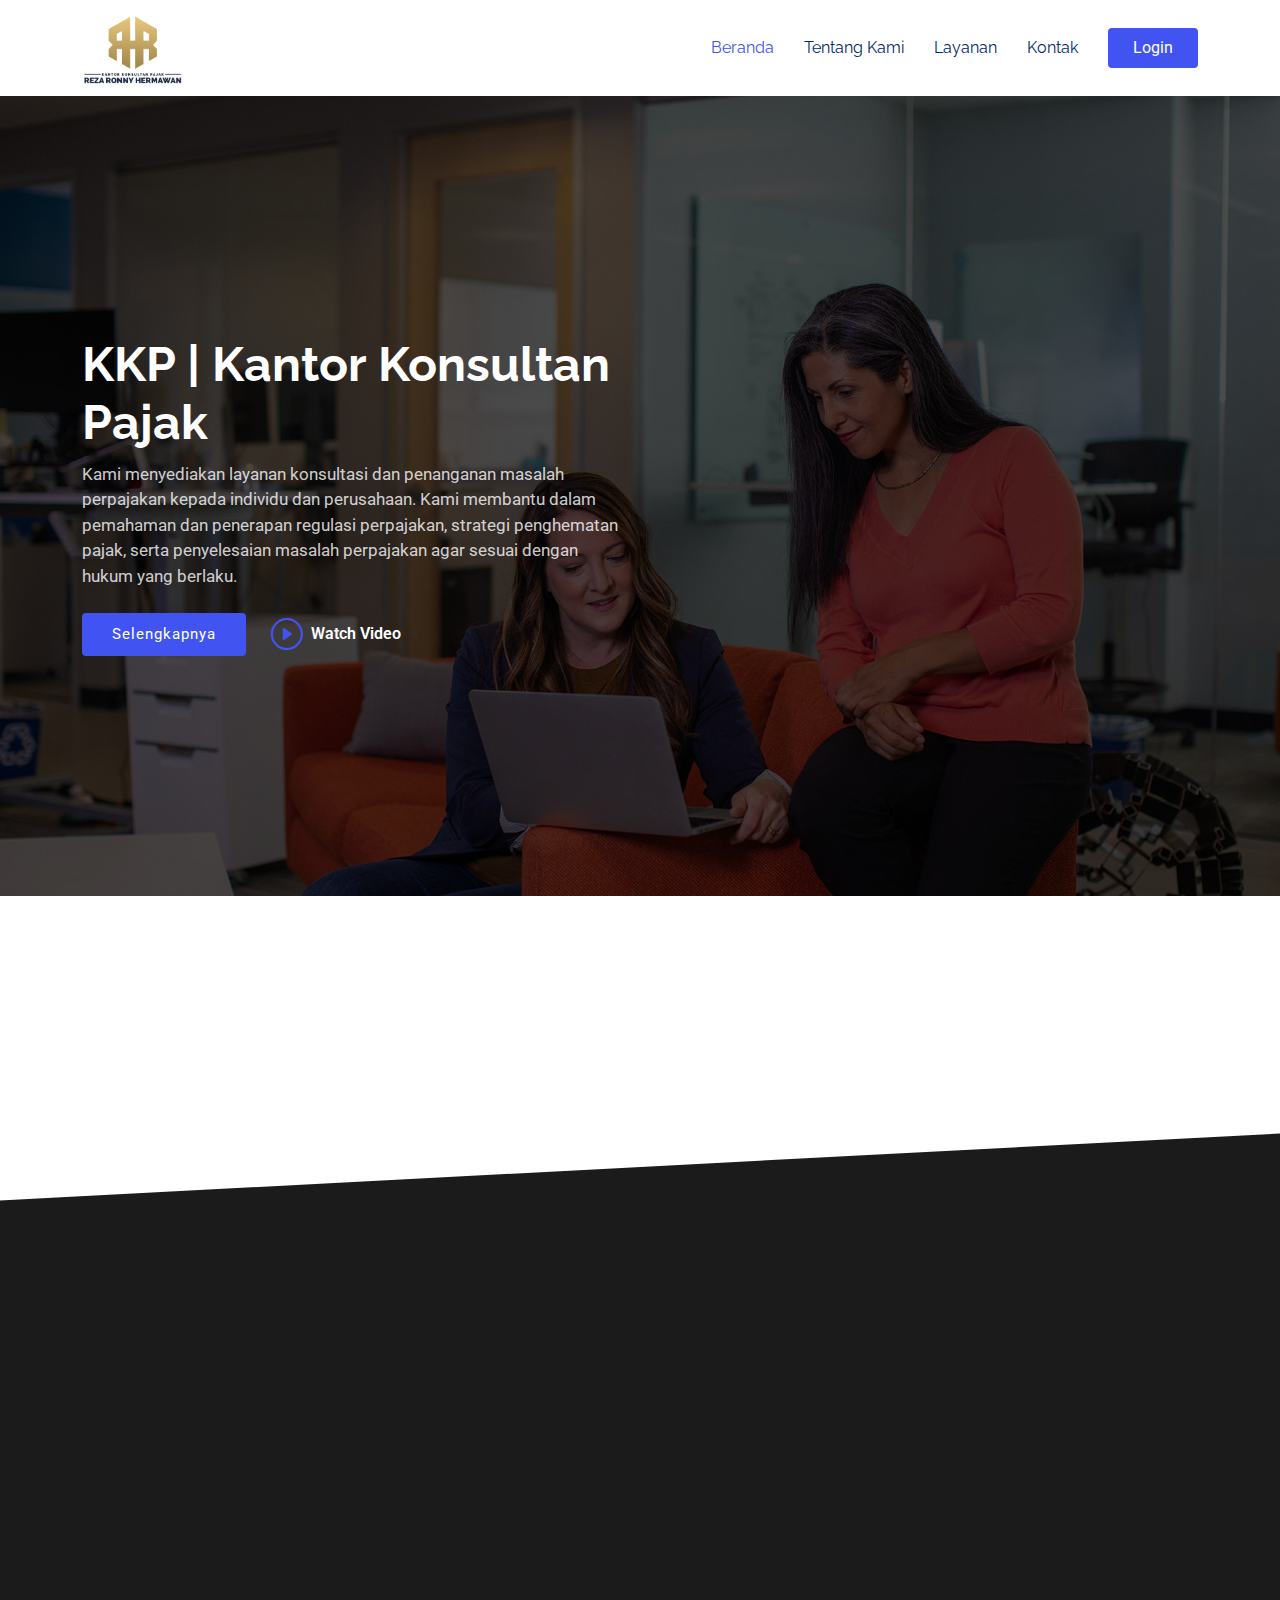
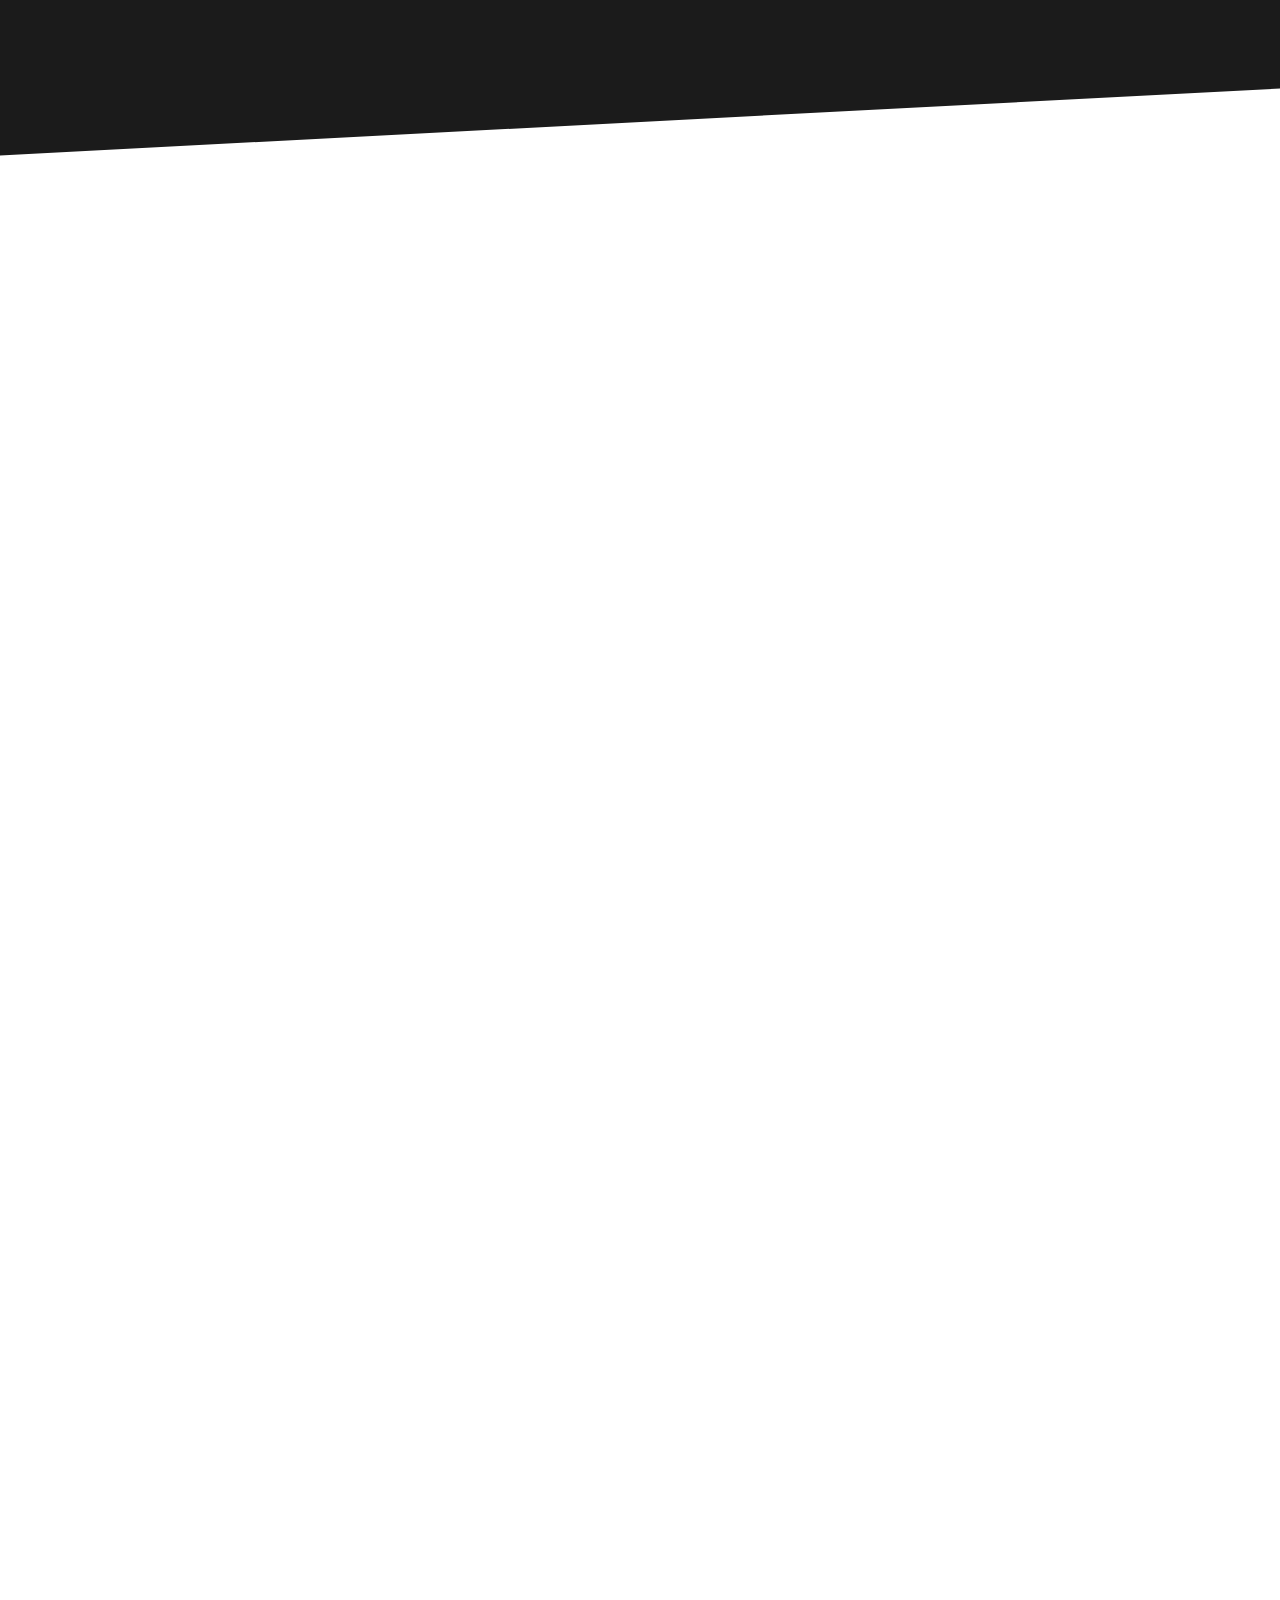
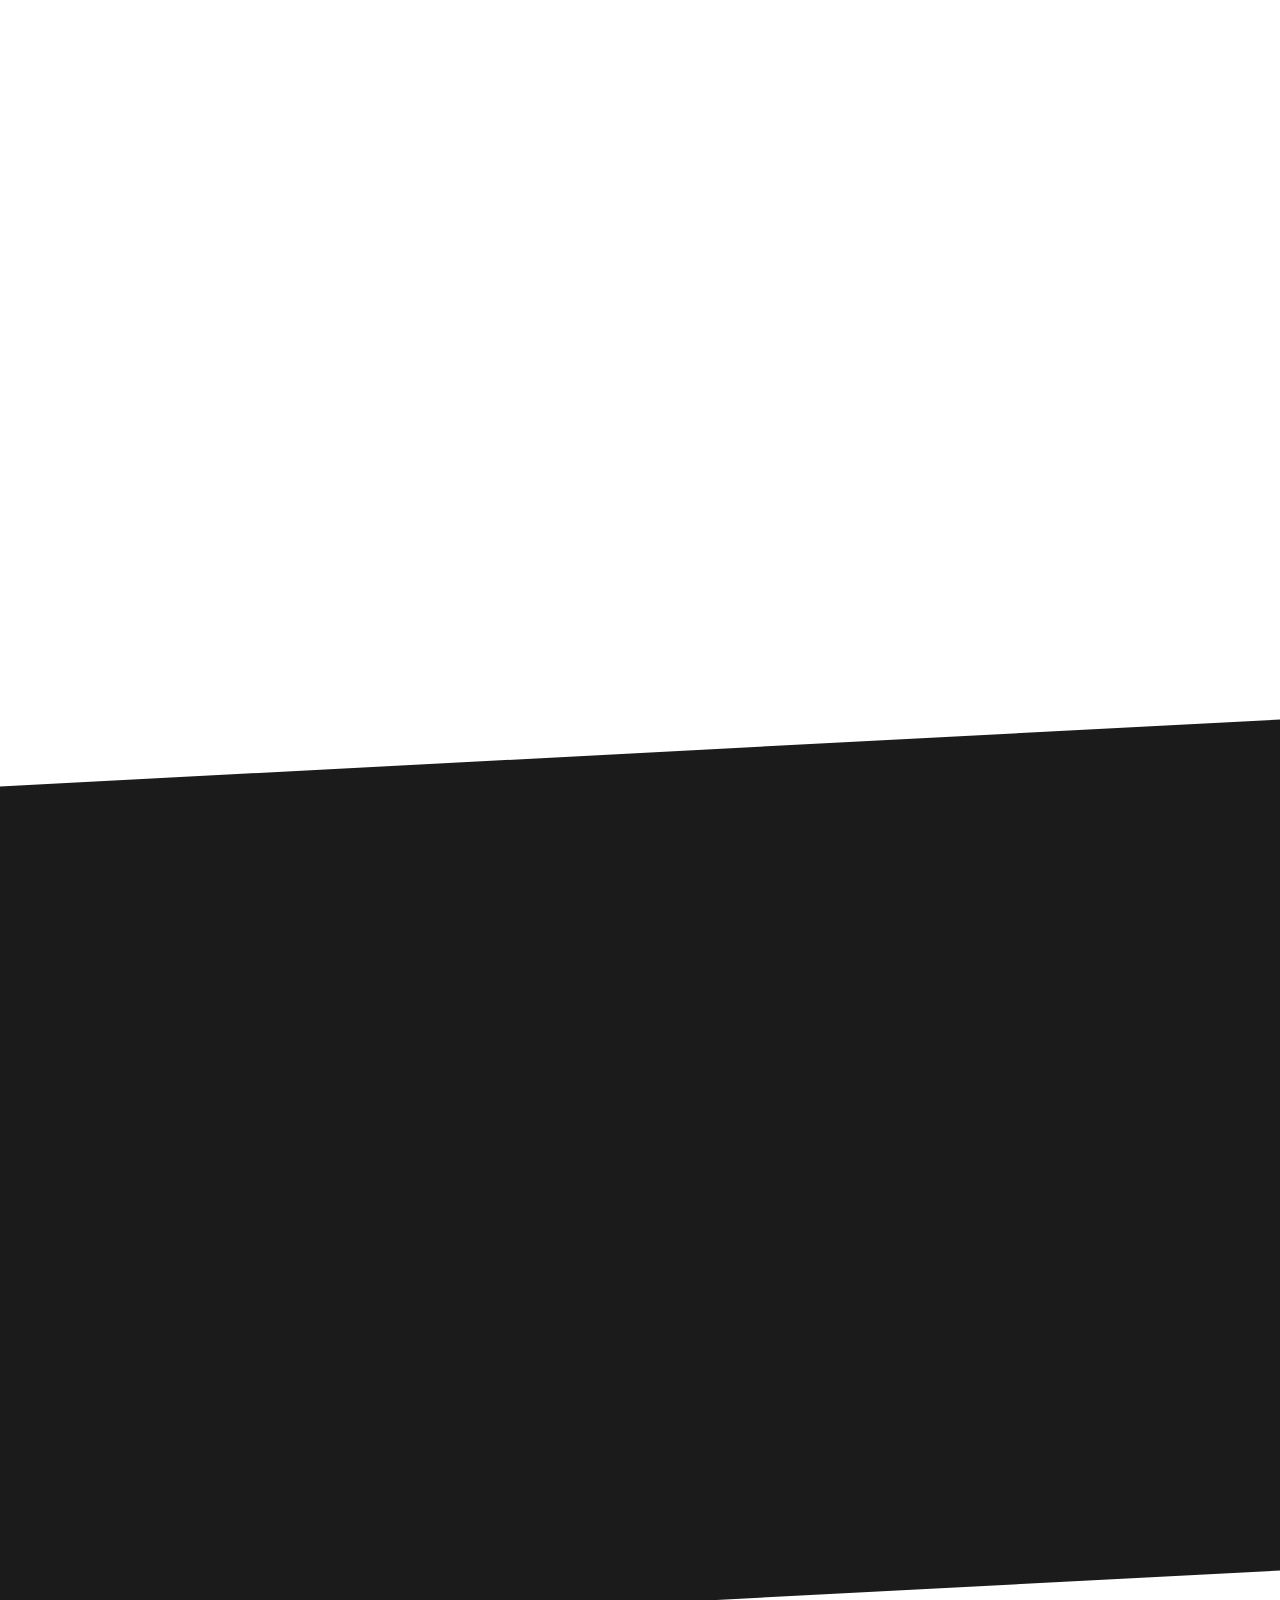
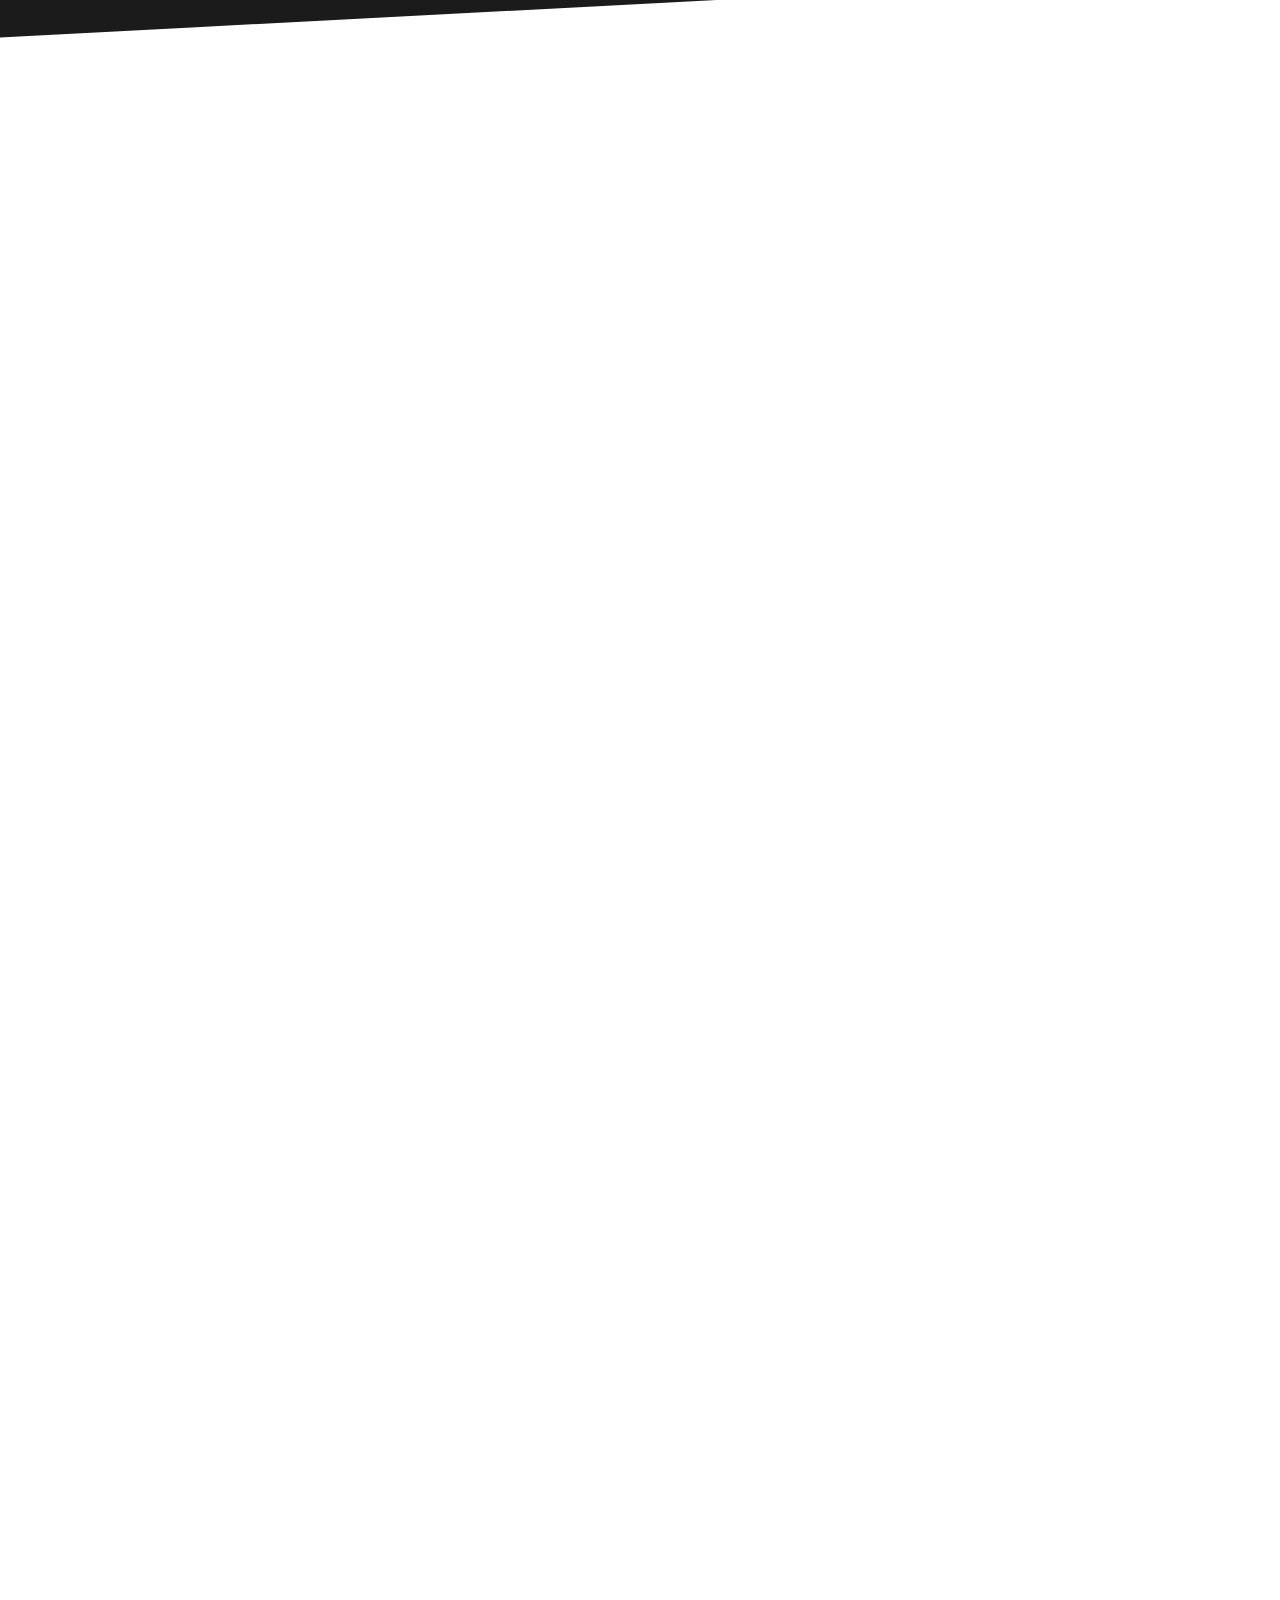
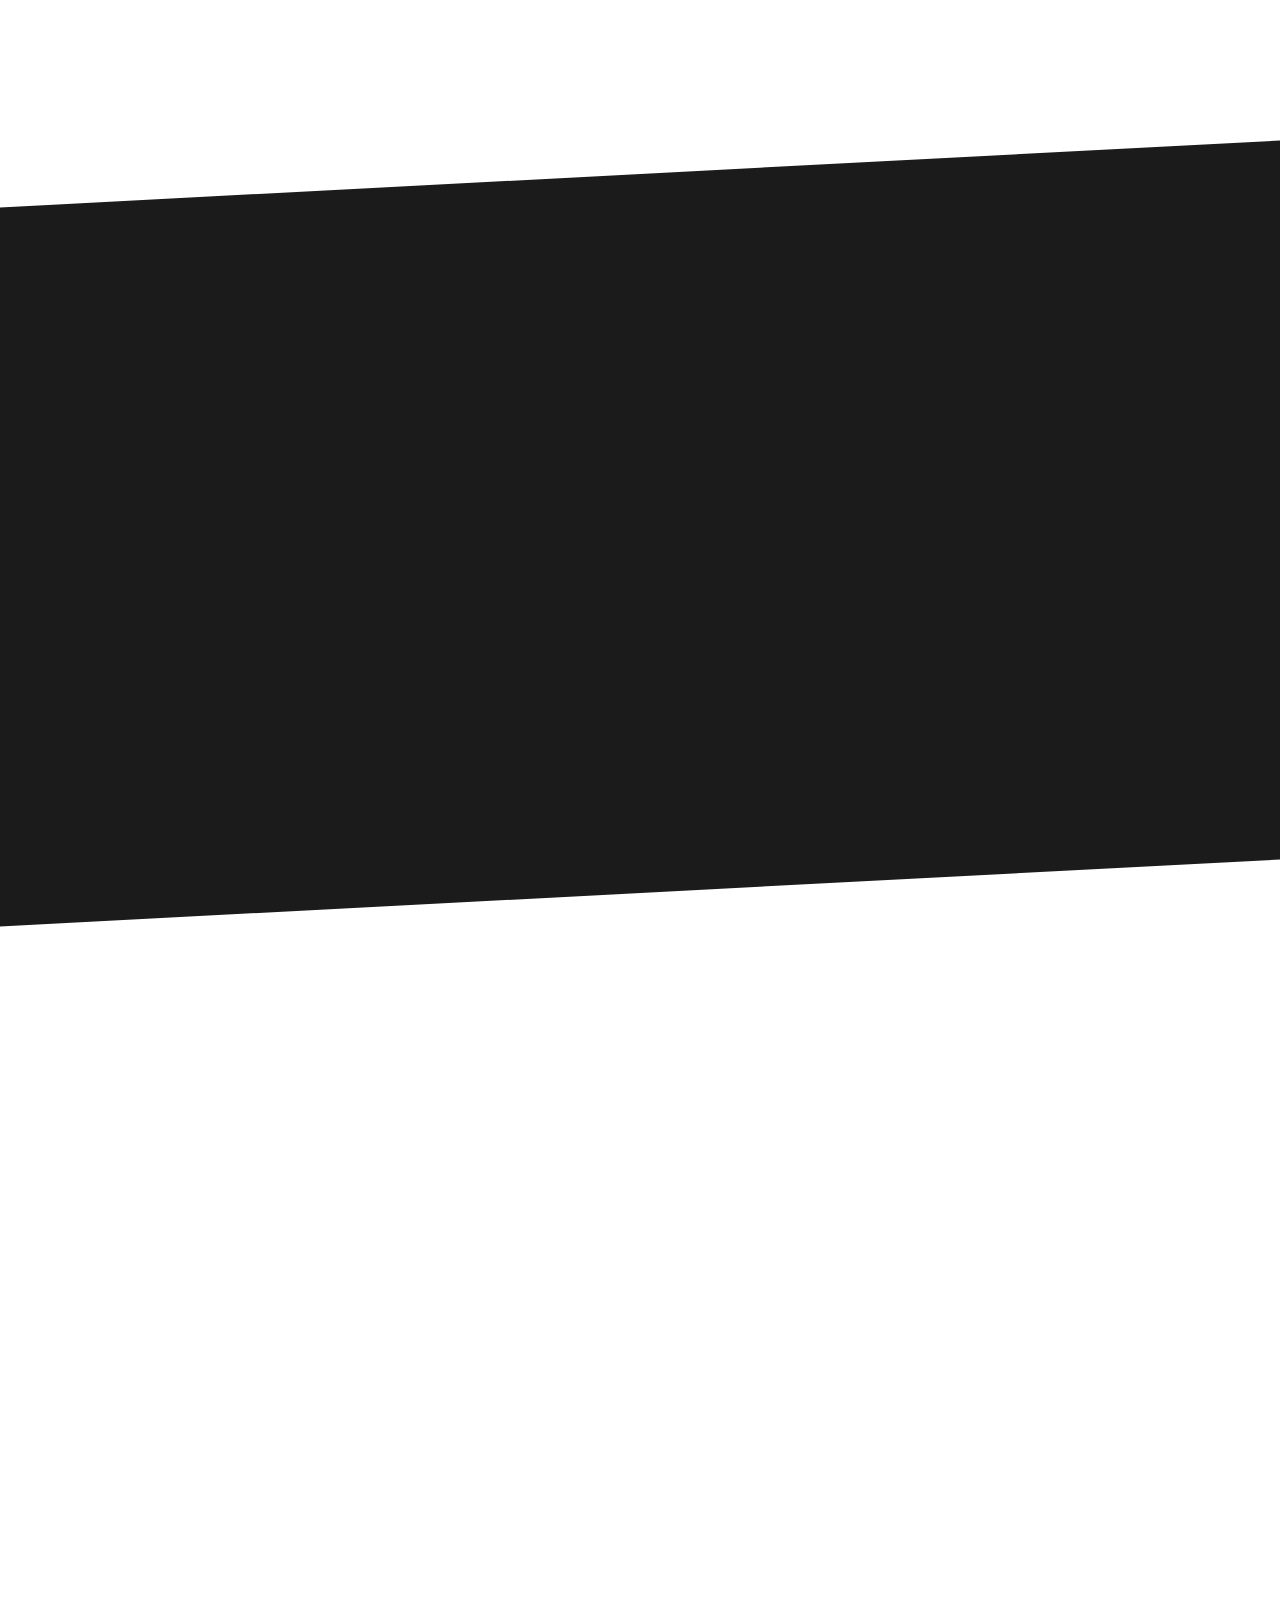
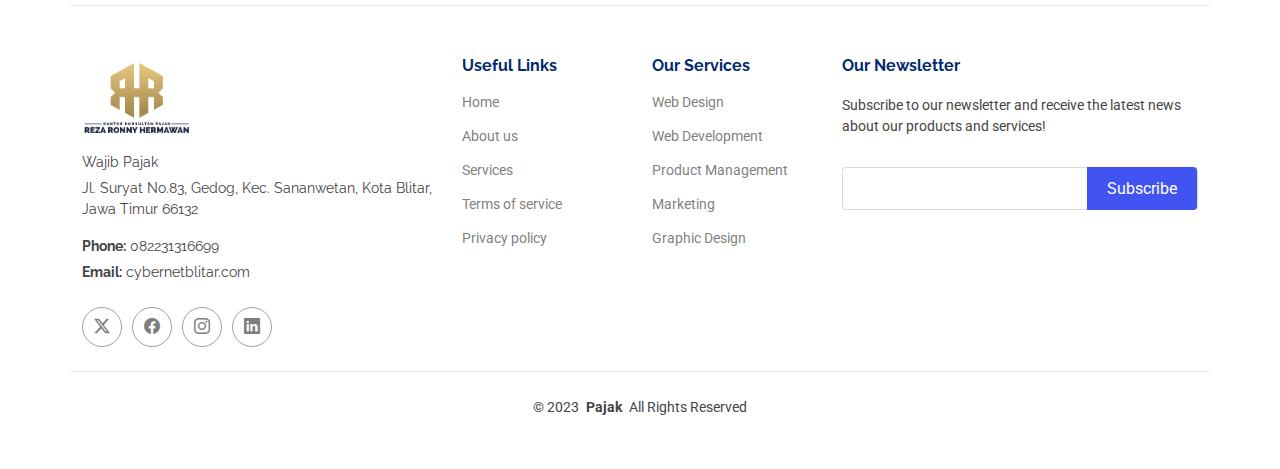
==== index.html @ b04f5e78 "Initial commit" ====
<!DOCTYPE html>
<html lang="en">

<head>
  <meta charset="utf-8">
  <meta content="width=device-width, initial-scale=1.0" name="viewport">
  <title>Beranda | Wajib Pajak</title>
  <meta content="" name="description">
  <meta content="" name="keywords">

  <!-- Favicons -->
  <link href="assets/img/KKPLOGOO.png" rel="icon">
  <link href="assets/img/apple-touch-icon.png" rel="apple-touch-icon">

  <!-- Fonts -->
  <link href="https://fonts.googleapis.com" rel="preconnect">
  <link href="https://fonts.gstatic.com" rel="preconnect" crossorigin>
  <link href="https://fonts.googleapis.com/css2?family=Roboto:ital,wght@0,100;0,300;0,400;0,500;0,700;0,900;1,100;1,300;1,400;1,500;1,700;1,900&family=Poppins:ital,wght@0,100;0,200;0,300;0,400;0,500;0,600;0,700;0,800;0,900;1,100;1,200;1,300;1,400;1,500;1,600;1,700;1,800;1,900&family=Raleway:ital,wght@0,100;0,200;0,300;0,400;0,500;0,600;0,700;0,800;0,900;1,100;1,200;1,300;1,400;1,500;1,600;1,700;1,800;1,900&display=swap" rel="stylesheet">

  <!-- Vendor CSS Files -->
  <link href="assets/vendor/bootstrap/css/bootstrap.min.css" rel="stylesheet">
  <link href="assets/vendor/bootstrap-icons/bootstrap-icons.css" rel="stylesheet">
  <link href="assets/vendor/aos/aos.css" rel="stylesheet">
  <link href="assets/vendor/glightbox/css/glightbox.min.css" rel="stylesheet">
  <link href="assets/vendor/swiper/swiper-bundle.min.css" rel="stylesheet">

  <!-- Main CSS File -->
  <link href="assets/css/main.css" rel="stylesheet">

  <!-- =======================================================
  * Template Name: Presento
  * Template URL: https://bootstrapmade.com/presento-bootstrap-corporate-template/
  * Updated: Jun 14 2024 with Bootstrap v5.3.3
  * Author: BootstrapMade.com
  * License: https://bootstrapmade.com/license/
  ======================================================== -->
</head>

<body class="index-page">

  <header id="header" class="header d-flex align-items-center sticky-top">
    <div class="container-fluid container-xl position-relative d-flex align-items-center">

      <a href="index.html" class="logo d-flex align-items-center me-auto">
        <!-- Uncomment the line below if you also wish to use an image logo -->
        <img src="assets/img/KKP.png" alt="">
        <!-- <h1 class="sitename">Presento</h1> -->
        <span></span>
      </a>

      <nav id="navmenu" class="navmenu">
        <ul>
          <li><a href="index.html" class="active">Beranda<br></a></li>
          <li><a href="about.html">Tentang Kami</a></li>
          <li><a href="service.html">Layanan</a></li>
          <!-- <li><a href="#portfolio">Portfolio</a></li>
          <li><a href="#team">Team</a></li> -->
          <!-- <li><a href="blog.html">Blog</a></li> -->
          <li><a href="contact.html">Kontak</a></li>
        </ul>
        <i class="mobile-nav-toggle d-xl-none bi bi-list"></i>
      </nav>

      <a class="btn-getstarted flex-md-shrink-0" href="http://143.198.82.53:3000/">Login</a>

    </div>
  </header>

  <main class="main">

    <!-- Hero Section -->
    <section id="hero" class="hero section">

      <img src="assets/img/hero-bg.jpg" alt="" data-aos="fade-in">

      <div class="container">
        <div class="row">
          <div class="col-lg-6">
            <h2 data-aos="fade-up" data-aos-delay="100">KKP | Kantor Konsultan Pajak</h2>
            <p data-aos="fade-up" data-aos-delay="200">Kami menyediakan
              layanan konsultasi dan penanganan masalah perpajakan kepada individu dan perusahaan. Kami membantu dalam
              pemahaman dan penerapan regulasi perpajakan, strategi penghematan pajak, serta penyelesaian masalah
              perpajakan agar sesuai dengan hukum yang berlaku.</p>
            <div class="d-flex mt-4" data-aos="fade-up" data-aos-delay="300">
              <a href="about.html" class="btn-get-started">Selengkapnya</a>
              <a href="https://www.youtube.com/watch?v=LXb3EKWsInQ" class="glightbox btn-watch-video d-flex align-items-center"><i class="bi bi-play-circle"></i><span>Watch Video</span></a>
            </div>

          </div>
        </div>
      </div>

    </section><!-- /Hero Section -->

    <!-- new section  -->

    <!-- Clients Section -->
    <section id="clients" class="clients section">

      <div class="container" data-aos="fade-up" data-aos-delay="100">

        <div class="swiper init-swiper">
          <script type="application/json" class="swiper-config">
            {
              "loop": true,
              "speed": 600,
              "autoplay": {
                "delay": 5000
              },
              "slidesPerView": "auto",
              "pagination": {
                "el": ".swiper-pagination",
                "type": "bullets",
                "clickable": true
              },
              "breakpoints": {
                "320": {
                  "slidesPerView": 2,
                  "spaceBetween": 40
                },
                "480": {
                  "slidesPerView": 3,
                  "spaceBetween": 60
                },
                "640": {
                  "slidesPerView": 4,
                  "spaceBetween": 80
                },
                "992": {
                  "slidesPerView": 6,
                  "spaceBetween": 120
                }
              }
            }
          </script>
          <div class="swiper-wrapper align-items-center">
            <div class="swiper-slide"><img src="assets/img/clients/client-1.png" class="img-fluid" alt=""></div>
            <div class="swiper-slide"><img src="assets/img/clients/client-2.png" class="img-fluid" alt=""></div>
            <div class="swiper-slide"><img src="assets/img/clients/client-3.png" class="img-fluid" alt=""></div>
            <div class="swiper-slide"><img src="assets/img/clients/client-4.png" class="img-fluid" alt=""></div>
            <div class="swiper-slide"><img src="assets/img/clients/client-5.png" class="img-fluid" alt=""></div>
            <div class="swiper-slide"><img src="assets/img/clients/client-6.png" class="img-fluid" alt=""></div>
            <div class="swiper-slide"><img src="assets/img/clients/client-7.png" class="img-fluid" alt=""></div>
            <div class="swiper-slide"><img src="assets/img/clients/client-8.png" class="img-fluid" alt=""></div>
          </div>
          <div class="swiper-pagination"></div>
        </div>

      </div>

    </section><!-- /Clients Section -->

    <!-- About Section -->
    <section id="about" class="about section section-bg">

      <div class="container position-relative">

        <div class="row gy-5">

          <div class="content col-xl-5 d-flex flex-column" data-aos="fade-up" data-aos-delay="100">
            <h3>Solusi Pajak Terpercaya dan Terbaik</h3>
            <p>
              Kami berkomitmen untuk menyediakan layanan konsultasi pajak yang handal dan profesional. Dengan tim ahli yang berpengalaman, kami membantu Anda dalam perencanaan pajak, penyusunan laporan pajak, manajemen pajak internasional, penyelesaian sengketa pajak, edukasi pajak, dan manajemen pajak berkala. Percayakan kebutuhan pajak Anda kepada kami untuk hasil yang optimal.            </p>
            <a href="#" class="about-btn align-self-center align-self-xl-start"><span>Tentang Kami</span> <i class="bi bi-chevron-right"></i></a>
          </div>

          <div class="col-xl-7" data-aos="fade-up" data-aos-delay="200">
            <div class="row gy-4">

              <div class="col-md-6 icon-box position-relative">
                <i class="bi bi-briefcase"></i>
                <h4><a href="" class="stretched-link">Layanan Konsultasi Pajak</a></h4>
                <p>Konsultasi pajak yang menyeluruh dan terpercaya untuk kebutuhan Anda.</p>
              </div><!-- Icon-Box -->

              <div class="col-md-6 icon-box position-relative">
                <i class="bi bi-gem"></i>
                <h4><a href="" class="stretched-link">Perencanaan Pajak</a></h4>
                <p>Perencanaan pajak yang strategis untuk efisiensi dan penghematan pajak.</p>
              </div><!-- Icon-Box -->

              <div class="col-md-6 icon-box position-relative">
                <i class="bi bi-broadcast"></i>
                <h4><a href="" class="stretched-link">Manajemen Pajak Internasional</a></h4>
                <p>Solusi pajak lintas negara untuk bisnis internasional Anda.</p>
              </div><!-- Icon-Box -->

              <div class="col-md-6 icon-box position-relative">
                <i class="bi bi-easel"></i>
                <h4><a href="" class="stretched-link">Penyelesaian Sengketa Pajak</a></h4>
                <p>Penanganan sengketa pajak dengan pendekatan profesional dan tepat.</p>
              </div><!-- Icon-Box -->

            </div>
          </div>

        </div>

      </div>

    </section><!-- /About Section -->

    <!-- Stats Section -->
    <section id="stats" class="stats section">

      <div class="container" data-aos="fade-up" data-aos-delay="100">

        <div class="row gy-4">

          <div class="col-lg-3 col-md-6 d-flex flex-column align-items-center">
            <i class="bi bi-person"></i>
            <div class="stats-item">
              <span data-purecounter-start="0" data-purecounter-end="105" data-purecounter-duration="1" class="purecounter"></span>
              <p>Wajib Pajak Terdaftar</p>
            </div>
          </div><!-- End Stats Item -->

          <div class="col-lg-3 col-md-6 d-flex flex-column align-items-center">
            <i class="bi bi-journal-richtext"></i>
            <div class="stats-item">
              <span data-purecounter-start="0" data-purecounter-end="200" data-purecounter-duration="1" class="purecounter"></span>
              <p>Laporan Pajak</p>
            </div>
          </div><!-- End Stats Item -->

          <div class="col-lg-3 col-md-6 d-flex flex-column align-items-center">
            <i class="bi bi-currency-dollar"></i>
            <div class="stats-item">
              <span data-purecounter-start="0" data-purecounter-end="56" data-purecounter-duration="1" class="purecounter"></span>
              <p>Transaksi Pajak Diproses</p>
            </div>
          </div><!-- End Stats Item -->

          <div class="col-lg-3 col-md-6 d-flex flex-column align-items-center">
            <i class="bi bi-people"></i>
            <div class="stats-item">
              <span data-purecounter-start="0" data-purecounter-end="8" data-purecounter-duration="1" class="purecounter"></span>
              <p>Petugas Pajak</p>
            </div>
          </div><!-- End Stats Item -->

        </div>

      </div>

    </section><!-- /Stats Section -->
    
    <section id="features" class="features section">

      <!-- Section Title -->
      <div class="container section-title" data-aos="fade-up">
        <h2>Features</h2>
        <p>Our Advacedd Features<br></p>
      </div><!-- End Section Title -->

      <div class="container">

        <div class="row gy-5">

          <div class="col-xl-5" data-aos="zoom-out" data-aos-delay="100">
            <img src="assets/img/working-4.jpg" class="img-fluid rounded-circle" alt="">
          </div>

          <div class="col-xl-7 d-flex">
            <div class="row align-self-center gy-4">

              <div class="col-md-6" data-aos="fade-up" data-aos-delay="200">
                <div class="feature-box d-flex align-items-center">
                  <i class="bi bi-check-circle"></i>
                  <h3>Kepatuhan Pajak yang Tepat</h3>
                </div>
              </div><!-- End Feature Item -->

              <div class="col-md-6" data-aos="fade-up" data-aos-delay="300">
                <div class="feature-box d-flex align-items-center">
                  <i class="bi bi-piggy-bank"></i>
                  <h3>Optimasi Penghematan Pajak</h3>
                </div>
              </div><!-- End Feature Item -->

              <div class="col-md-6" data-aos="fade-up" data-aos-delay="400">
                <div class="feature-box d-flex align-items-center">
                  <i class="bi bi-file-earmark-text"></i>
                  <h3>Laporan Pajak Terperinci</h3>
                </div>
              </div><!-- End Feature Item -->

              <div class="col-md-6" data-aos="fade-up" data-aos-delay="500">
                <div class="feature-box d-flex align-items-center">
                  <i class="bi bi-headset"></i>
                  <h3>Dukungan 24/7 </h3>
                </div>
              </div><!-- End Feature Item -->

              <div class="col-md-6" data-aos="fade-up" data-aos-delay="600">
                <div class="feature-box d-flex align-items-center">
                  <i class="bi bi-shield-lock"></i>
                  <h3>Sistem Keamanan Tinggi</h3>
                </div>
              </div><!-- End Feature Item -->

              <div class="col-md-6" data-aos="fade-up" data-aos-delay="700">
                <div class="feature-box d-flex align-items-center">
                  <i class="bi bi-globe"></i>
                  <h3>Layanan Pajak Internasional</h3>
                </div>
              </div><!-- End Feature Item -->

            </div>
          </div>

        </div>

      </div>

    </section><!-- /Features Section -->

    <!-- Alt Features Section -->
    <section id="alt-features" class="alt-features section">

      <div class="container">

        <div class="row gy-5">

          <div class="col-xl-7 d-flex order-2 order-xl-1" data-aos="fade-up" data-aos-delay="200">

            <div class="row align-self-center gy-5">

              <div class="col-md-6 icon-box">
                <i class="bi bi-award"></i>
                <div>
                  <h4>Bersertifikasi</h4>
                  <p>Setiap akuntan telah memiliki kompetensi tinggi dan telah terseleksi ketat.</p>
                </div>
              </div><!-- End Feature Item -->

              <div class="col-md-6 icon-box">
                <i class="bi bi-card-checklist"></i>
                <div>
                  <h4>Cepat & Tepat</h4>
                  <p>Proses penghitungan dan pelaporan pajak dijamin cepat & tepat.</p>
                </div>
              </div><!-- End Feature Item -->

              <div class="col-md-6 icon-box">
                <i class="bi bi-graph-up-arrow"></i>
                <div>
                  <h4>Akurasi Tinggi</h4>
                  <p>Semua perhitungan pajak dilakukan dengan ketelitian tinggi untuk memastikan tidak ada kesalahan.</p>
                </div>
              </div><!-- End Feature Item -->

              <div class="col-md-6 icon-box">
                <i class="bi bi-briefcase"></i>
                <div>
                  <h4>Layanaan Profesional</h4>
                  <p>Tim kami terdiri dari para profesional dengan pengalaman luas di bidang perpajakan. </p>
                </div>
              </div><!-- End Feature Item -->

              <div class="col-md-6 icon-box">
                <i class="bi bi-shield-check"></i>
                <div>
                  <h4>Kepatuhan Hukum</h4>
                  <p>Semua layanan kami mematuhi peraturan perpajakan yang berlaku untuk memastikan kepatuhan yang sempurna.</p>
                </div>
              </div><!-- End Feature Item -->

              <div class="col-md-6 icon-box">
                <i class="bi bi-person-check"></i>
                <div>
                  <h4>Resolusi Sengketa</h4>
                  <p>Menyediakan solusi yang efektif dan efisien untuk menyelesaikan sengketa pajak Anda.</p>
                </div>
              </div><!-- End Feature Item -->
              <!-- Perencanaan Pajak
              bi bi-calendar3
              Kami membantu dalam perencanaan pajak yang strategis untuk mengoptimalkan keuntungan pajak Anda. -->
            </div>

          </div>

          <div class="col-xl-5 d-flex align-items-center order-1 order-xl-2" data-aos="fade-up" data-aos-delay="100">
            <img src="assets/img/working-3.jpg" class="img-fluid rounded" alt="">
          </div>

        </div>

      </div>

    </section><!-- /Alt Features Section -->

    <!-- Tabs Section -->
    <section id="tabs" class="tabs section">

      <div class="container">

        <ul class="nav nav-tabs row  d-flex" data-aos="fade-up" data-aos-delay="100">
          <li class="nav-item col-3">
            <a class="nav-link active show" data-bs-toggle="tab" data-bs-target="#tabs-tab-1">
              <i class="bi bi-binoculars"></i>
              <h4 class="d-none d-lg-block">Modi sit est dela pireda nest</h4>
            </a>
          </li>
          <li class="nav-item col-3">
            <a class="nav-link" data-bs-toggle="tab" data-bs-target="#tabs-tab-2">
              <i class="bi bi-box-seam"></i>
              <h4 class="d-none d-lg-block">Unde praesenti mara setra le</h4>
            </a>
          </li>
          <li class="nav-item col-3">
            <a class="nav-link" data-bs-toggle="tab" data-bs-target="#tabs-tab-3">
              <i class="bi bi-brightness-high"></i>
              <h4 class="d-none d-lg-block">Pariatur explica nitro dela</h4>
            </a>
          </li>
          <li class="nav-item col-3">
            <a class="nav-link" data-bs-toggle="tab" data-bs-target="#tabs-tab-4">
              <i class="bi bi-command"></i>
              <h4 class="d-none d-lg-block">Nostrum qui dile node</h4>
            </a>
          </li>
        </ul><!-- End Tab Nav -->

        <div class="tab-content" data-aos="fade-up" data-aos-delay="200">

          <div class="tab-pane fade active show" id="tabs-tab-1">
            <div class="row">
              <div class="col-lg-6 order-2 order-lg-1 mt-3 mt-lg-0">
                <h3>Voluptatem dignissimos provident quasi corporis voluptates sit assumenda.</h3>
                <p class="fst-italic">
                  Lorem ipsum dolor sit amet, consectetur adipiscing elit, sed do eiusmod tempor incididunt ut labore et dolore
                  magna aliqua.
                </p>
                <ul>
                  <li><i class="bi bi-check2-all"></i>
                    <spab>Ullamco laboris nisi ut aliquip ex ea commodo consequat.</spab>
                  </li>
                  <li><i class="bi bi-check2-all"></i> <span>Duis aute irure dolor in reprehenderit in voluptate velit</span>.</li>
                  <li><i class="bi bi-check2-all"></i> <span>Ullamco laboris nisi ut aliquip ex ea commodo consequat. Duis aute irure dolor in reprehenderit in voluptate trideta storacalaperda mastiro dolore eu fugiat nulla pariatur.</span></li>
                </ul>
                <p>
                  Ullamco laboris nisi ut aliquip ex ea commodo consequat. Duis aute irure dolor in reprehenderit in voluptate
                  velit esse cillum dolore eu fugiat nulla pariatur. Excepteur sint occaecat cupidatat non proident, sunt in
                  culpa qui officia deserunt mollit anim id est laborum
                </p>
              </div>
              <div class="col-lg-6 order-1 order-lg-2 text-center">
                <img src="assets/img/working-1.jpg" alt="" class="img-fluid">
              </div>
            </div>
          </div><!-- End Tab Content Item -->

          <div class="tab-pane fade" id="tabs-tab-2">
            <div class="row">
              <div class="col-lg-6 order-2 order-lg-1 mt-3 mt-lg-0">
                <h3>Neque exercitationem debitis soluta quos debitis quo mollitia officia est</h3>
                <p>
                  Ullamco laboris nisi ut aliquip ex ea commodo consequat. Duis aute irure dolor in reprehenderit in voluptate
                  velit esse cillum dolore eu fugiat nulla pariatur. Excepteur sint occaecat cupidatat non proident, sunt in
                  culpa qui officia deserunt mollit anim id est laborum
                </p>
                <p class="fst-italic">
                  Lorem ipsum dolor sit amet, consectetur adipiscing elit, sed do eiusmod tempor incididunt ut labore et dolore
                  magna aliqua.
                </p>
                <ul>
                  <li><i class="bi bi-check2-all"></i> <span>Ullamco laboris nisi ut aliquip ex ea commodo consequat.</span></li>
                  <li><i class="bi bi-check2-all"></i> <span>Duis aute irure dolor in reprehenderit in voluptate velit.</span></li>
                  <li><i class="bi bi-check2-all"></i> <span>Provident mollitia neque rerum asperiores dolores quos qui a. Ipsum neque dolor voluptate nisi sed.</span></li>
                  <li><i class="bi bi-check2-all"></i> <span>Ullamco laboris nisi ut aliquip ex ea commodo consequat. Duis aute irure dolor in reprehenderit in voluptate trideta storacalaperda mastiro dolore eu fugiat nulla pariatur.</span></li>
                </ul>
              </div>
              <div class="col-lg-6 order-1 order-lg-2 text-center">
                <img src="assets/img/working-2.jpg" alt="" class="img-fluid">
              </div>
            </div>
          </div><!-- End Tab Content Item -->

          <div class="tab-pane fade" id="tabs-tab-3">
            <div class="row">
              <div class="col-lg-6 order-2 order-lg-1 mt-3 mt-lg-0">
                <h3>Voluptatibus commodi ut accusamus ea repudiandae ut autem dolor ut assumenda</h3>
                <p>
                  Ullamco laboris nisi ut aliquip ex ea commodo consequat. Duis aute irure dolor in reprehenderit in voluptate
                  velit esse cillum dolore eu fugiat nulla pariatur. Excepteur sint occaecat cupidatat non proident, sunt in
                  culpa qui officia deserunt mollit anim id est laborum
                </p>
                <ul>
                  <li><i class="bi bi-check2-all"></i> <span>Ullamco laboris nisi ut aliquip ex ea commodo consequat.</span></li>
                  <li><i class="bi bi-check2-all"></i> <span>Duis aute irure dolor in reprehenderit in voluptate velit.</span></li>
                  <li><i class="bi bi-check2-all"></i> <span>Provident mollitia neque rerum asperiores dolores quos qui a. Ipsum neque dolor voluptate nisi sed.</span></li>
                </ul>
                <p class="fst-italic">
                  Lorem ipsum dolor sit amet, consectetur adipiscing elit, sed do eiusmod tempor incididunt ut labore et dolore
                  magna aliqua.
                </p>
              </div>
              <div class="col-lg-6 order-1 order-lg-2 text-center">
                <img src="assets/img/working-3.jpg" alt="" class="img-fluid">
              </div>
            </div>
          </div><!-- End Tab Content Item -->

          <div class="tab-pane fade" id="tabs-tab-4">
            <div class="row">
              <div class="col-lg-6 order-2 order-lg-1 mt-3 mt-lg-0">
                <h3>Omnis fugiat ea explicabo sunt dolorum asperiores sequi inventore rerum</h3>
                <p>
                  Ullamco laboris nisi ut aliquip ex ea commodo consequat. Duis aute irure dolor in reprehenderit in voluptate
                  velit esse cillum dolore eu fugiat nulla pariatur. Excepteur sint occaecat cupidatat non proident, sunt in
                  culpa qui officia deserunt mollit anim id est laborum
                </p>
                <p class="fst-italic">
                  Lorem ipsum dolor sit amet, consectetur adipiscing elit, sed do eiusmod tempor incididunt ut labore et dolore
                  magna aliqua.
                </p>
                <ul>
                  <li><i class="bi bi-check2-all"></i> <span>Ullamco laboris nisi ut aliquip ex ea commodo consequat.</span></li>
                  <li><i class="bi bi-check2-all"></i> <span>Duis aute irure dolor in reprehenderit in voluptate velit.</span></li>
                  <li><i class="bi bi-check2-all"></i> <span>Ullamco laboris nisi ut aliquip ex ea commodo consequat. Duis aute irure dolor in reprehenderit in voluptate trideta storacalaperda mastiro dolore eu fugiat nulla pariatur.</span></li>
                </ul>
              </div>
              <div class="col-lg-6 order-1 order-lg-2 text-center">
                <img src="assets/img/working-4.jpg" alt="" class="img-fluid">
              </div>
            </div>
          </div><!-- End Tab Content Item -->

        </div>

      </div>

    </section><!-- /Tabs Section -->

    <!-- Services Section -->
    <section id="services" class="services section section-bg">

      <!-- Section Title -->
      <div class="container section-title" data-aos="fade-up">
        <h2>Services</h2>
        <p>Our Services</p>
      </div><!-- End Section Title -->

      <div class="container">

        <div class="row gy-4">

          <div class="col-md-6" data-aos="fade-up" data-aos-delay="100">
            <div class="service-item d-flex position-relative h-100">
              <i class="bi bi-briefcase icon flex-shrink-0"></i>
              <div>
                <h4 class="title"><a href="#" class="stretched-link">Konsultasi Pajak</a></h4>
                <p class="description">Memberikan saran dan panduan mengenai perpajakan, strategi penghematan pajak, dan perencanaan pajak.</p>
              </div>
            </div>
          </div><!-- End Service Item -->

          <div class="col-md-6" data-aos="fade-up" data-aos-delay="200">
            <div class="service-item d-flex position-relative h-100">
              <i class="bi bi-card-checklist icon flex-shrink-0"></i>
              <div>
                <h4 class="title"><a href="#" class="stretched-link">Penyusunan dan Pelaporan SPT</a></h4>
                <p class="description">Membantu dalam penyusunan dan pelaporan Surat Pemberitahuan Tahunan (SPT) untuk pajak penghasilan individu dan perusahaan.</p>
              </div>
            </div>
          </div><!-- End Service Item -->

          <div class="col-md-6" data-aos="fade-up" data-aos-delay="300">
            <div class="service-item d-flex position-relative h-100">
              <i class="bi bi-bar-chart icon flex-shrink-0"></i>
              <div>
                <h4 class="title"><a href="#" class="stretched-link">Perencanaan Pajak</a></h4>
                <p class="description">Merancang strategi perpajakan untuk mengoptimalkan kewajiban pajak melalui insentif, pemotongan, dan kredit pajak.</p>
              </div>
            </div>
          </div><!-- End Service Item -->

          <div class="col-md-6" data-aos="fade-up" data-aos-delay="400">
            <div class="service-item d-flex position-relative h-100">
              <i class="bi bi-clipboard-check icon flex-shrink-0"></i>
              <div>
                <h4 class="title"><a href="#" class="stretched-link">Audit Pajak dan Pendampingan</a></h4>
                <p class="description">Mendampingi klien selama proses audit atau pemeriksaan pajak oleh otoritas pajak.</p>
              </div>
            </div>
          </div><!-- End Service Item -->

          <div class="col-md-6" data-aos="fade-up" data-aos-delay="500">
            <div class="service-item d-flex position-relative h-100">
              <i class="bi bi-currency-euro icon flex-shrink-0"></i>
              <div>
                <h4 class="title"><a href="#" class="stretched-link">Restitusi Pajak</a></h4>
                <p class="description">Mengurus pengajuan dan pelacakan status klaim pengembalian pajak yang dibayarkan berlebihan.</p>
              </div>
            </div>
          </div><!-- End Service Item -->

          <div class="col-md-6" data-aos="fade-up" data-aos-delay="600">
            <div class="service-item d-flex position-relative h-100">
              <i class="bi bi-globe icon flex-shrink-0"></i>
              <div>
                <h4 class="title"><a href="#" class="stretched-link">Pengurusan Pajak Internasional</a></h4>
                <p class="description">Mengelola kewajiban pajak lintas negara dan memastikan kepatuhan terhadap peraturan internasional.</p>
              </div>
            </div>
          </div><!-- End Service Item -->

        </div>

      </div>

    </section><!-- /Services Section -->

    <!-- Recent Posts Section -->
    <section id="recent-posts" class="recent-posts section">

      <!-- Section Title -->
      <div class="container section-title" data-aos="fade-up">
        <h2>Terkini</h2>
        <p>Berita & Artikel</p>
      </div><!-- End Section Title -->

      <div class="container">

        <div class="row gy-5">

          <div class="col-xl-4 col-md-6">
            <div class="post-item position-relative h-100" data-aos="fade-up" data-aos-delay="100">

              <div class="post-img position-relative overflow-hidden">
                <img src="assets/img/blog/blog-1.jpg" class="img-fluid" alt="">
                <span class="post-date">12 Juni 2024</span>
              </div>

              <div class="post-content d-flex flex-column">

                <h3 class="post-title">Peran Penting Konsultan Pajak dalam Memenuhi Kewajiban Perpajakan</h3>
                <p>Konsultan pajak memiliki peran krusial dalam membantu individu dan perusahaan untuk memahami dan
                  memenuhi kewajiban perpajakan mereka dengan benar dan efisien. Dengan kompleksitas regulasi perpajakan
                  yang terus berkembang,..</p>
                <div class="meta d-flex align-items-center">
                  <div class="d-flex align-items-center">
                    <i class="bi bi-person"></i> <span class="ps-2">Admin</span>
                  </div>
                  <span class="px-3 text-black-50">/</span>
                  <div class="d-flex align-items-center">
                    <i class="bi bi-folder2"></i> <span class="ps-2">Pajak</span>
                  </div>
                </div>

                <hr>

                <a href="blog-details.html" class="readmore stretched-link"><span>Baca Selengkapnya</span><i
                    class="bi bi-arrow-right"></i>
                </a>

              </div>

            </div>
          </div><!-- End post item -->

          <div class="col-xl-4 col-md-6">
            <div class="post-item position-relative h-100" data-aos="fade-up" data-aos-delay="200">

              <div class="post-img position-relative overflow-hidden">
                <img src="assets/img/blog/blog-2.jpg" class="img-fluid" alt="">
                <span class="post-date">17 Juli 2023</span>
              </div>

              <div class="post-content d-flex flex-column">

                <h3 class="post-title">Sanksi Keterlambatan Pembayaran PPh</h3>
                <p>Wajib pajak yang terlambat membayar PPh akan dikenakan sanksi administrasi berupa denda sebesar 2%
                  per bulan dari jumlah pajak yang harus dibayar. Selain itu, keterlambatan yang lebih lama dapat
                  mengakibatkan sanksi tambahan seperti..</p><br>
                <div class="meta d-flex align-items-center">
                  <div class="d-flex align-items-center">
                    <i class="bi bi-person"></i> <span class="ps-2">Admin</span>
                  </div>
                  <span class="px-3 text-black-50">/</span>
                  <div class="d-flex align-items-center">
                    <i class="bi bi-folder2"></i> <span class="ps-2">Pajak</span>
                  </div>
                </div>

                <hr>

                <a href="#" class="readmore stretched-link"><span>Baca Selengkapnya</span><i
                    class="bi bi-arrow-right"></i>
                </a>

              </div>

            </div>
          </div><!-- End post item -->

          <div class="col-xl-4 col-md-6" data-aos="fade-up" data-aos-delay="300">
            <div class="post-item position-relative h-100">

              <div class="post-img position-relative overflow-hidden">
                <img src="assets/img/blog/blog-3.jpg" class="img-fluid" alt="">
                <span class="post-date">25 September 2023</span>
              </div>

              <div class="post-content d-flex flex-column">

                <h3 class="post-title">Konsep PPh Unifikasi dalam Perpajakan</h3>
                <p>PPh Unifikasi adalah kebijakan yang menggabungkan beberapa jenis pajak penghasilan menjadi satu
                  sistem pemungutan yang lebih sederhana dan efisien. Tujuan dari PPh Unifikasi adalah untuk mengurangi
                  beban administrasi dan..
                </p><br>
                <div class="meta d-flex align-items-center">
                  <div class="d-flex align-items-center">
                    <i class="bi bi-person"></i> <span class="ps-2">Lisa Hunter</span>
                  </div>
                  <span class="px-3 text-black-50">/</span>
                  <div class="d-flex align-items-center">
                    <i class="bi bi-folder2"></i> <span class="ps-2">Economics</span>
                  </div>
                </div>

                <hr>

                <a href="#" class="readmore stretched-link"><span>Baca Selengkapnya</span><i
                    class="bi bi-arrow-right"></i>
                </a>

              </div>

            </div>
          </div><!-- End post item -->

        </div>

      </div>

    </section><!-- /Recent Posts Section -->

    <!-- Faq Section -->
    <section id="faq" class="faq section">

      <!-- Section Title -->
      <div class="container section-title" data-aos="fade-up">
        <h2>F.A.Q</h2>
        <p>Frequently Asked Questions</p>
      </div><!-- End Section Title -->

      <div class="container">

        <div class="row justify-content-center">

          <div class="col-lg-6" data-aos="fade-up" data-aos-delay="100">

            <div class="faq-container">

              <div class="faq-item faq-active">
                <h3>Bagaimana Anda bisa membantu saya dengan masalah pajak yang rumit?</h3>
                <div class="faq-content">
                  <p>Kami memiliki tim ahli yang berpengalaman dalam menangani berbagai kasus perpajakan yang kompleks. Kami akan menganalisis masalah Anda secara mendetail dan memberikan solusi yang komprehensif serta sesuai dengan peraturan perpajakan yang berlaku.</p>
                </div>
                <i class="faq-toggle bi bi-chevron-right"></i>
              </div><!-- End Faq item-->

              <div class="faq-item">
                <h3>Apakah Anda bisa membantu dengan pembuatan laporan keuangan yang sesuai standar perpajakan?</h3>
                <div class="faq-content">
                  <p>Ya, kami dapat membantu Anda dalam menyusun laporan keuangan yang sesuai dengan standar akuntansi dan peraturan perpajakan. Ini memastikan bahwa laporan keuangan Anda akurat dan mematuhi ketentuan yang berlaku.</p>
                </div>
                <i class="faq-toggle bi bi-chevron-right"></i>
              </div><!-- End Faq item-->

              <div class="faq-item">
                <h3>Apa yang harus saya lakukan jika saya menerima surat teguran dari otoritas pajak?</h3>
                <div class="faq-content">
                  <p>Kami akan membantu Anda dalam menanggapi surat teguran tersebut dengan menyiapkan dokumen yang diperlukan dan memberikan penjelasan yang komprehensif kepada otoritas pajak. Kami juga akan mendampingi Anda dalam proses klarifikasi atau penyelesaian yang diperlukan.</p>
                </div>
                <i class="faq-toggle bi bi-chevron-right"></i>
              </div><!-- End Faq item-->

            </div>

          </div>  

          <div class="col-lg-6" data-aos="fade-up" data-aos-delay="100">

            <div class="faq-container">

              <div class="faq-item">
                <h3>Bagaimana proses pengajuan pengurangan pajak untuk usaha saya? </h3>
                <div class="faq-content">
                  <p>Kami akan membantu Anda dalam menyiapkan dan mengajukan dokumen yang diperlukan untuk permohonan pengurangan pajak. Kami juga akan memantau status permohonan Anda dan memastikan bahwa proses berjalan lancar hingga disetujui oleh otoritas pajak.</p>
                </div>
                <i class="faq-toggle bi bi-chevron-right"></i>
              </div><!-- End Faq item-->

              <div class="faq-item">
                <h3>Apakah Anda menyediakan layanan pengelolaan pajak properti?</h3>
                <div class="faq-content">
                  <p>Ya, kami menyediakan layanan pengelolaan pajak properti termasuk Pajak Bumi dan Bangunan (PBB). Kami akan membantu Anda menghitung, membayar, dan melaporkan pajak properti Anda sesuai dengan ketentuan yang berlaku.</p>
                </div>
                <i class="faq-toggle bi bi-chevron-right"></i>
              </div><!-- End Faq item-->

              <div class="faq-item">
                <h3>Bagaimana cara memastikan bahwa saya tidak membayar pajak lebih dari yang seharusnya?</h3>
                <div class="faq-content">
                  <p>Kami akan melakukan audit internal terhadap kewajiban pajak Anda untuk memastikan bahwa Anda tidak membayar lebih dari yang seharusnya. Jika ditemukan kelebihan pembayaran, kami akan membantu Anda mengajukan klaim restitusi atau pengurangan pajak.</p>
                </div>
                <i class="faq-toggle bi bi-chevron-right"></i>
              </div><!-- End Faq item-->

            </div>

          </div><!-- End Faq Column-->

        </div>

      </div>

    </section><!-- /Faq Section -->

    <!-- Team Section -->
    <section id="team" class="team section section-bg">

      <!-- Section Title -->
      <div class="container section-title" data-aos="fade-up">
        <h2>Team</h2>
        <p>Necessitatibus eius consequatur ex aliquid fuga eum quidem sint consectetur velit</p>
      </div><!-- End Section Title -->

      <div class="container">

        <div class="row gy-4">

          <div class="col-lg-3 col-md-6 d-flex align-items-stretch" data-aos="fade-up" data-aos-delay="100">
            <div class="team-member">
              <div class="member-img">
                <img src="assets/img/team/team-1.jpg" class="img-fluid" alt="">
                <div class="social">
                  <a href=""><i class="bi bi-twitter-x"></i></a>
                  <a href=""><i class="bi bi-facebook"></i></a>
                  <a href=""><i class="bi bi-instagram"></i></a>
                  <a href=""><i class="bi bi-linkedin"></i></a>
                </div>
              </div>
              <div class="member-info">
                <h4>Walter White</h4>
                <span>Chief Executive Officer</span>
              </div>
            </div>
          </div><!-- End Team Member -->

          <div class="col-lg-3 col-md-6 d-flex align-items-stretch" data-aos="fade-up" data-aos-delay="200">
            <div class="team-member">
              <div class="member-img">
                <img src="assets/img/team/team-2.jpg" class="img-fluid" alt="">
                <div class="social">
                  <a href=""><i class="bi bi-twitter-x"></i></a>
                  <a href=""><i class="bi bi-facebook"></i></a>
                  <a href=""><i class="bi bi-instagram"></i></a>
                  <a href=""><i class="bi bi-linkedin"></i></a>
                </div>
              </div>
              <div class="member-info">
                <h4>Sarah Jhonson</h4>
                <span>Product Manager</span>
              </div>
            </div>
          </div><!-- End Team Member -->

          <div class="col-lg-3 col-md-6 d-flex align-items-stretch" data-aos="fade-up" data-aos-delay="300">
            <div class="team-member">
              <div class="member-img">
                <img src="assets/img/team/team-3.jpg" class="img-fluid" alt="">
                <div class="social">
                  <a href=""><i class="bi bi-twitter-x"></i></a>
                  <a href=""><i class="bi bi-facebook"></i></a>
                  <a href=""><i class="bi bi-instagram"></i></a>
                  <a href=""><i class="bi bi-linkedin"></i></a>
                </div>
              </div>
              <div class="member-info">
                <h4>William Anderson</h4>
                <span>CTO</span>
              </div>
            </div>
          </div><!-- End Team Member -->

          <div class="col-lg-3 col-md-6 d-flex align-items-stretch" data-aos="fade-up" data-aos-delay="400">
            <div class="team-member">
              <div class="member-img">
                <img src="assets/img/team/team-4.jpg" class="img-fluid" alt="">
                <div class="social">
                  <a href=""><i class="bi bi-twitter-x"></i></a>
                  <a href=""><i class="bi bi-facebook"></i></a>
                  <a href=""><i class="bi bi-instagram"></i></a>
                  <a href=""><i class="bi bi-linkedin"></i></a>
                </div>
              </div>
              <div class="member-info">
                <h4>Amanda Jepson</h4>
                <span>Accountant</span>
              </div>
            </div>
          </div><!-- End Team Member -->

        </div>

      </div>

    </section><!-- /Team Section -->

    <!-- Contact Section -->
    <section id="contact" class="contact section">

      <!-- Section Title -->
      <div class="container section-title" data-aos="fade-up">
        <h2>Contact</h2>
        <p>Contact Us</p>
      </div><!-- End Section Title -->

      <div class="container" data-aos="fade-up" data-aos-delay="100">

        <div class="row gy-4">
          <div class="col-lg-6 ">
            <div class="row gy-4">

              <div class="col-lg-12">
                <div class="info-item d-flex flex-column justify-content-center align-items-center" data-aos="fade-up" data-aos-delay="200">
                  <i class="bi bi-geo-alt"></i>
                  <h3>Alamat</h3>
                  <p>A108 Adam Street, New York, NY 535022</p>
                </div>
              </div><!-- End Info Item -->

              <div class="col-md-6">
                <div class="info-item d-flex flex-column justify-content-center align-items-center" data-aos="fade-up" data-aos-delay="300">
                  <i class="bi bi-telephone"></i>
                  <h3>Call Us</h3>
                  <p>+1 5589 55488 55</p>
                </div>
              </div><!-- End Info Item -->

              <div class="col-md-6">
                <div class="info-item d-flex flex-column justify-content-center align-items-center" data-aos="fade-up" data-aos-delay="400">
                  <i class="bi bi-envelope"></i>
                  <h3>Email Us</h3>
                  <p>info@example.com</p>
                </div>
              </div><!-- End Info Item -->

            </div>
          </div>

          <div class="col-lg-6">
            <form action="forms/contact.php" method="post" class="php-email-form" data-aos="fade-up" data-aos-delay="500">
              <div class="row gy-4">

                <div class="col-md-6">
                  <input type="text" name="name" class="form-control" placeholder="Your Name" required="">
                </div>

                <div class="col-md-6 ">
                  <input type="email" class="form-control" name="email" placeholder="Your Email" required="">
                </div>

                <div class="col-md-12">
                  <input type="text" class="form-control" name="subject" placeholder="Subject" required="">
                </div>

                <div class="col-md-12">
                  <textarea class="form-control" name="message" rows="4" placeholder="Message" required=""></textarea>
                </div>

                <div class="col-md-12 text-center">
                  <div class="loading">Loading</div>
                  <div class="error-message"></div>
                  <div class="sent-message">Your message has been sent. Thank you!</div>

                  <button type="submit">Send Message</button>
                </div>

              </div>
            </form>
          </div><!-- End Contact Form -->

        </div>

      </div>

    </section><!-- /Contact Section -->

  </main>

  <footer id="footer" class="footer">

    <div class="container footer-top">
      <div class="row gy-4">
        <div class="col-lg-4 col-md-6 footer-about">
          <a href="index.html" class="d-flex align-items-center">
            <div class="footer-logo">
              <img src="assets/img/KKP.png" alt="" width="110" height="80">
            </div>
          </a>
          <div class="footer-contact pt-3">
            <p>Wajib Pajak</p>
            <p>Jl. Suryat No.83, Gedog, Kec. Sananwetan, Kota Blitar, Jawa Timur 66132</p>
            <p class="mt-3"><strong>Phone:</strong> <span>082231316699</span></p>
            <p><strong>Email:</strong> <span>cybernetblitar.com</span></p>
          </div>
          <div class="social-links d-flex mt-4">
            <a href=""><i class="bi bi-twitter-x"></i></a>
            <a href=""><i class="bi bi-facebook"></i></a>
            <a href=""><i class="bi bi-instagram"></i></a>
            <a href=""><i class="bi bi-linkedin"></i></a>
          </div>
        </div>

        <div class="col-lg-2 col-md-3 footer-links">
          <h4>Useful Links</h4>
          <ul>
            <li><a href="#">Home</a></li>
            <li><a href="#">About us</a></li>
            <li><a href="#">Services</a></li>
            <li><a href="#">Terms of service</a></li>
            <li><a href="#">Privacy policy</a></li>
          </ul>
        </div>

        <div class="col-lg-2 col-md-3 footer-links">
          <h4>Our Services</h4>
          <ul>
            <li><a href="#">Web Design</a></li>
            <li><a href="#">Web Development</a></li>
            <li><a href="#">Product Management</a></li>
            <li><a href="#">Marketing</a></li>
            <li><a href="#">Graphic Design</a></li>
          </ul>
        </div>

        <div class="col-lg-4 col-md-12 footer-newsletter">
          <h4>Our Newsletter</h4>
          <p>Subscribe to our newsletter and receive the latest news about our products and services!</p>
          <form action="forms/newsletter.php" method="post" class="php-email-form">
            <div class="newsletter-form"><input type="email" name="email"><input type="submit" value="Subscribe"></div>
            <div class="loading">Loading</div>
            <div class="error-message"></div>
            <div class="sent-message">Your subscription request has been sent. Thank you!</div>
          </form>
        </div>

      </div>
    </div>

    <div class="container copyright text-center mt-4">
      <p>© <span>2023</span> <strong class="px-1 sitename">Pajak</strong> <span>All Rights Reserved</span></p>
      <div class="credits">
        <!-- All the links in the footer should remain intact. -->
        <!-- You can delete the links only if you've purchased the pro version. -->
        <!-- Licensing information: https://bootstrapmade.com/license/ -->
        <!-- Purchase the pro version with working PHP/AJAX contact form: [buy-url] -->
      </div>
    </div>

  </footer>

  <!-- Scroll Top -->
  <a href="#" id="scroll-top" class="scroll-top d-flex align-items-center justify-content-center"><i class="bi bi-arrow-up-short"></i></a>

  <!-- Vendor JS Files -->
  <script src="assets/vendor/bootstrap/js/bootstrap.bundle.min.js"></script>
  <script src="assets/vendor/php-email-form/validate.js"></script>
  <script src="assets/vendor/aos/aos.js"></script>
  <script src="assets/vendor/glightbox/js/glightbox.min.js"></script>
  <script src="assets/vendor/swiper/swiper-bundle.min.js"></script>
  <script src="assets/vendor/purecounter/purecounter_vanilla.js"></script>
  <script src="assets/vendor/imagesloaded/imagesloaded.pkgd.min.js"></script>
  <script src="assets/vendor/isotope-layout/isotope.pkgd.min.js"></script>

  <!-- Main JS File -->
  <script src="assets/js/main.js"></script>

</body>

</html>
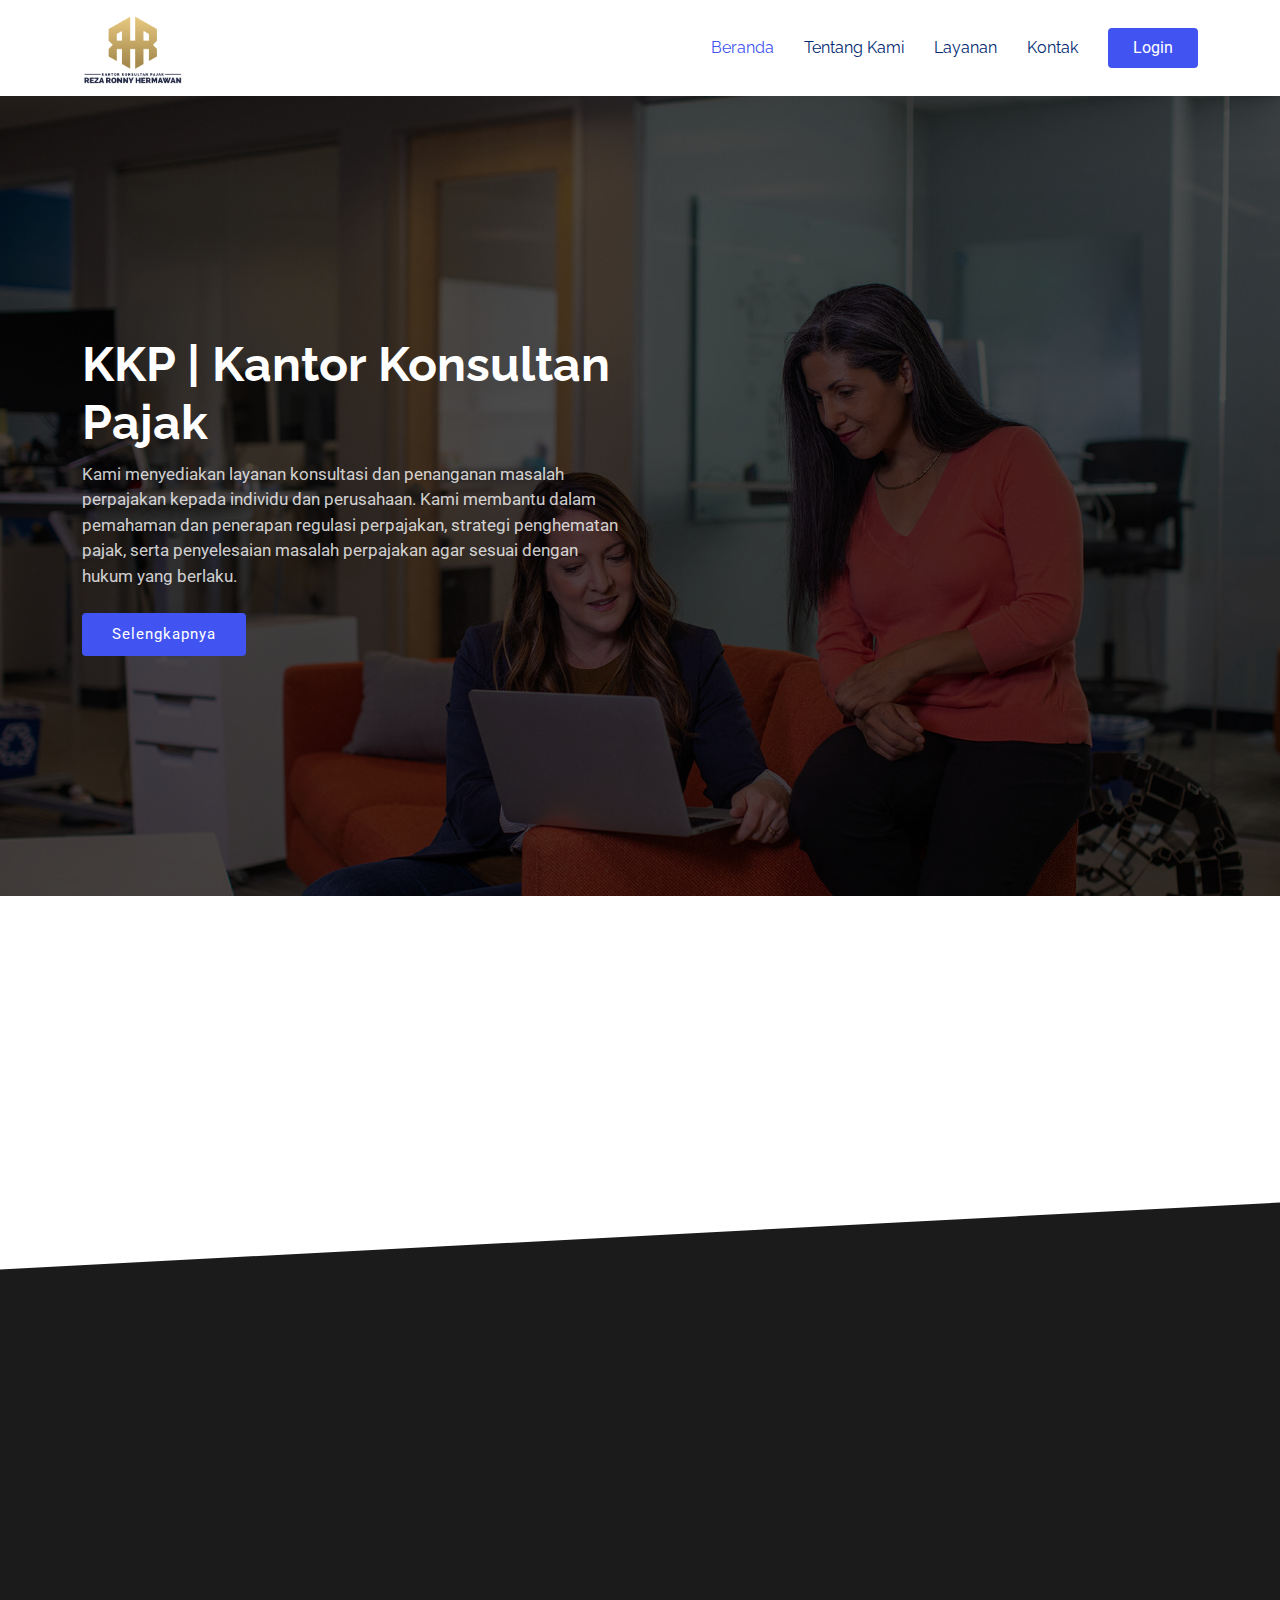
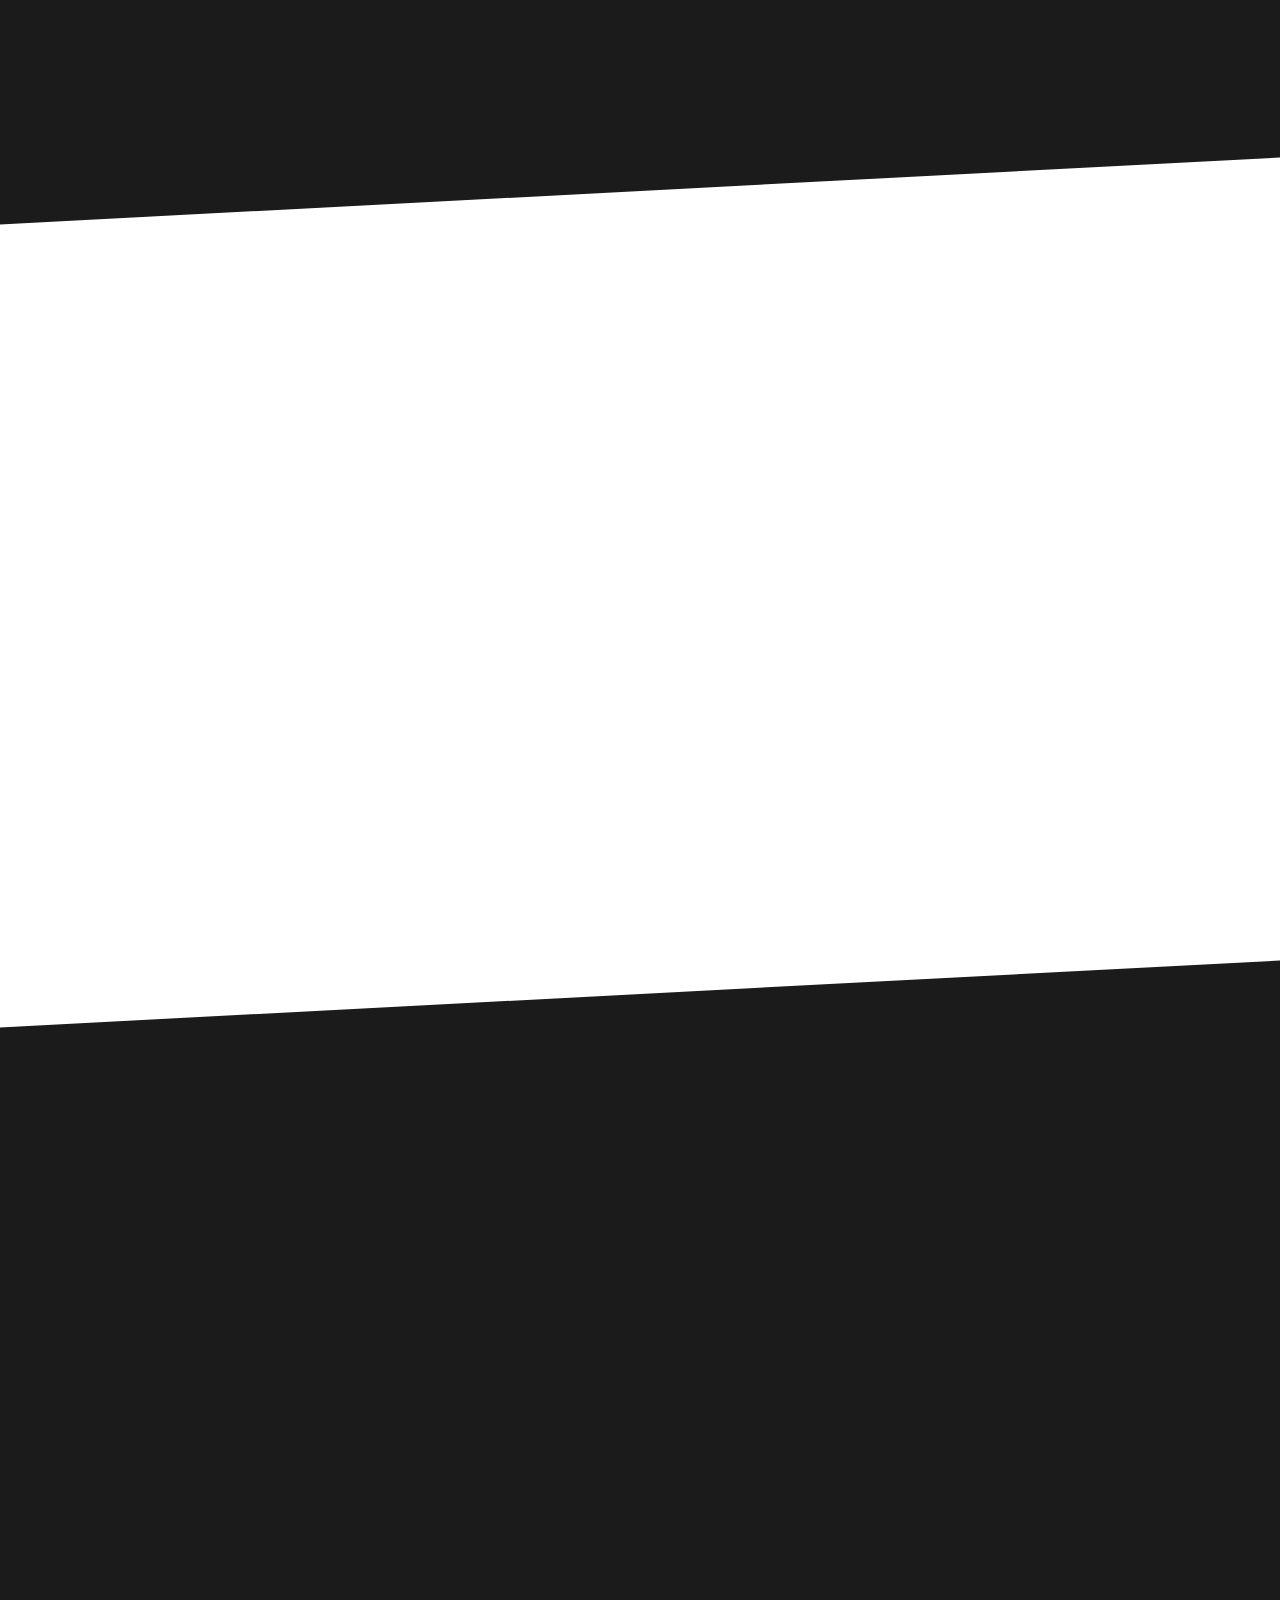
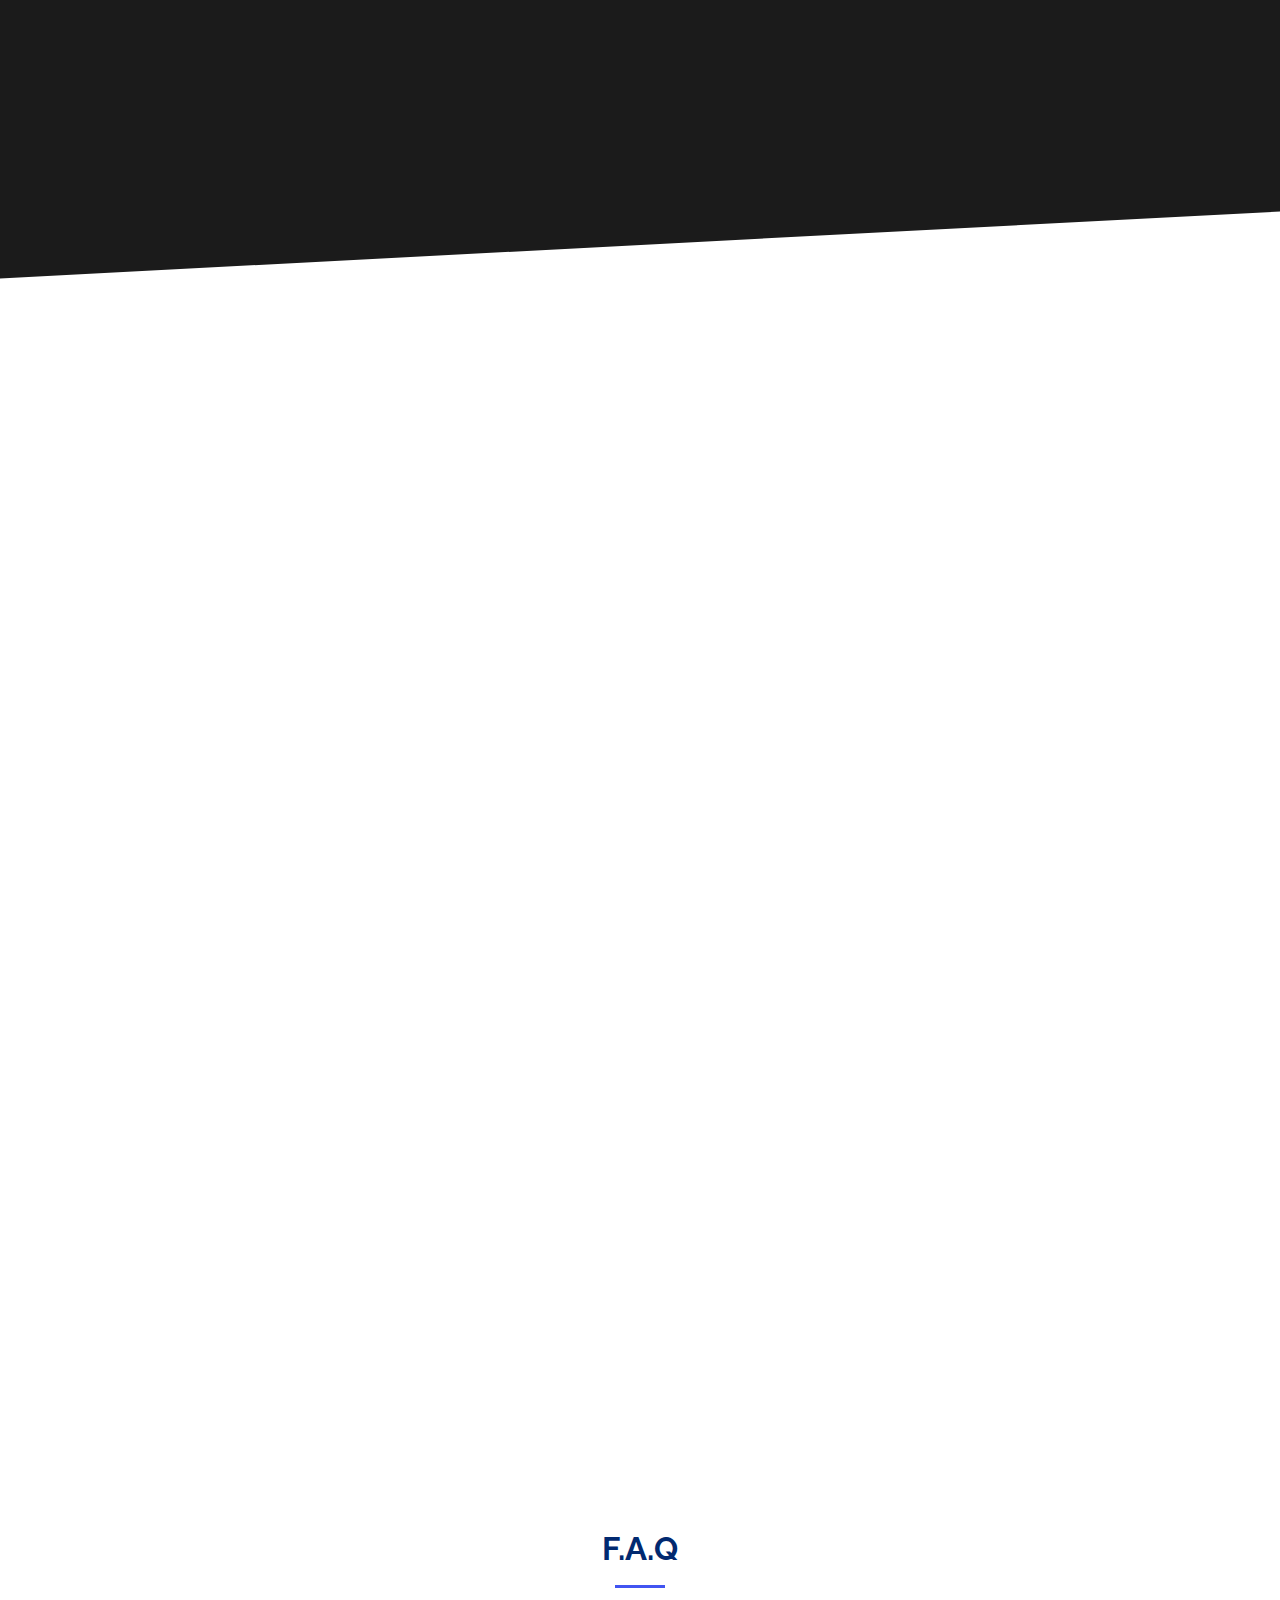
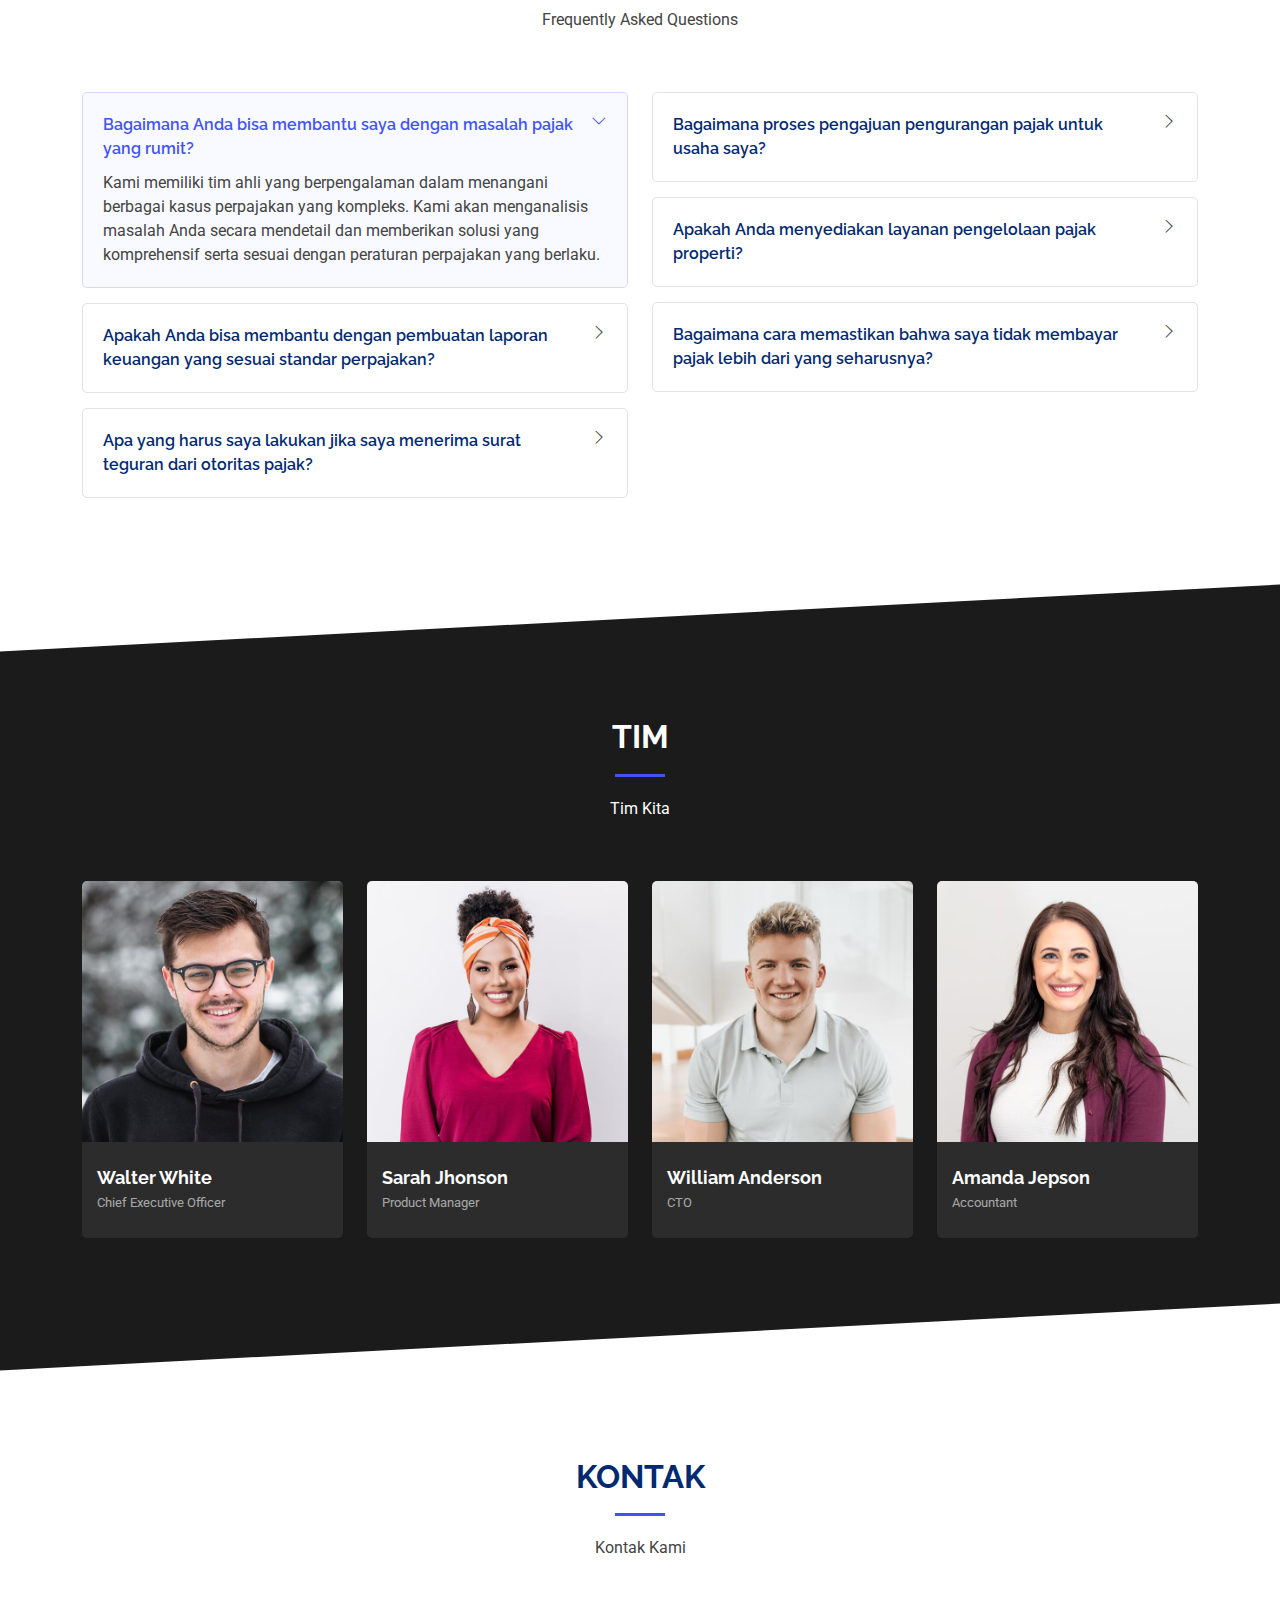
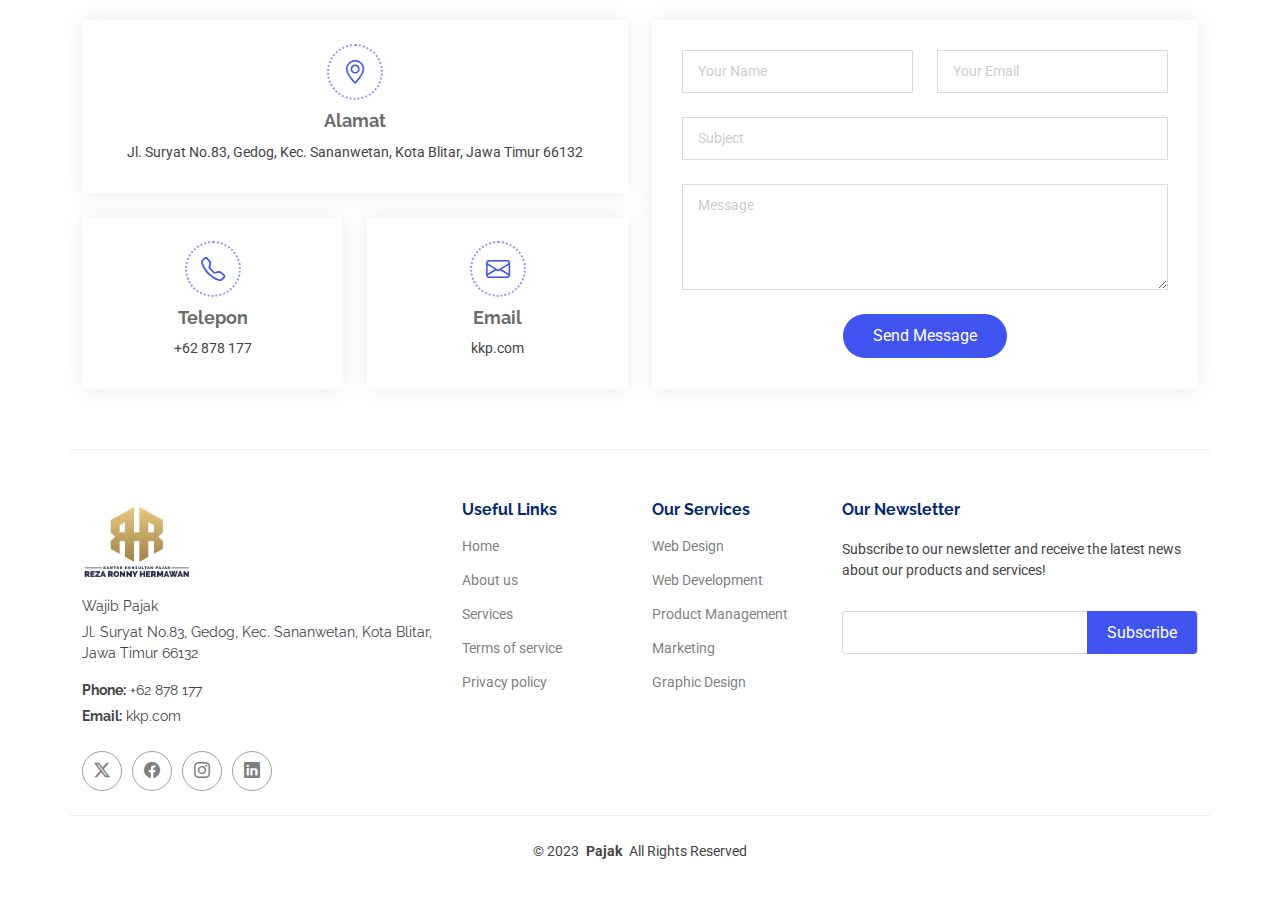
==== commit 05e0f982: "add more features, responsive" ====
--- a/index.html
+++ b/index.html
@@ -15,7 +15,9 @@
   <!-- Fonts -->
   <link href="https://fonts.googleapis.com" rel="preconnect">
   <link href="https://fonts.gstatic.com" rel="preconnect" crossorigin>
-  <link href="https://fonts.googleapis.com/css2?family=Roboto:ital,wght@0,100;0,300;0,400;0,500;0,700;0,900;1,100;1,300;1,400;1,500;1,700;1,900&family=Poppins:ital,wght@0,100;0,200;0,300;0,400;0,500;0,600;0,700;0,800;0,900;1,100;1,200;1,300;1,400;1,500;1,600;1,700;1,800;1,900&family=Raleway:ital,wght@0,100;0,200;0,300;0,400;0,500;0,600;0,700;0,800;0,900;1,100;1,200;1,300;1,400;1,500;1,600;1,700;1,800;1,900&display=swap" rel="stylesheet">
+  <link
+    href="https://fonts.googleapis.com/css2?family=Roboto:ital,wght@0,100;0,300;0,400;0,500;0,700;0,900;1,100;1,300;1,400;1,500;1,700;1,900&family=Poppins:ital,wght@0,100;0,200;0,300;0,400;0,500;0,600;0,700;0,800;0,900;1,100;1,200;1,300;1,400;1,500;1,600;1,700;1,800;1,900&family=Raleway:ital,wght@0,100;0,200;0,300;0,400;0,500;0,600;0,700;0,800;0,900;1,100;1,200;1,300;1,400;1,500;1,600;1,700;1,800;1,900&display=swap"
+    rel="stylesheet">
 
   <!-- Vendor CSS Files -->
   <link href="assets/vendor/bootstrap/css/bootstrap.min.css" rel="stylesheet">
@@ -26,6 +28,7 @@
 
   <!-- Main CSS File -->
   <link href="assets/css/main.css" rel="stylesheet">
+  <link href="assets/css/responsive.css" rel="stylesheet">
 
   <!-- =======================================================
   * Template Name: Presento
@@ -83,7 +86,9 @@
               perpajakan agar sesuai dengan hukum yang berlaku.</p>
             <div class="d-flex mt-4" data-aos="fade-up" data-aos-delay="300">
               <a href="about.html" class="btn-get-started">Selengkapnya</a>
-              <a href="https://www.youtube.com/watch?v=LXb3EKWsInQ" class="glightbox btn-watch-video d-flex align-items-center"><i class="bi bi-play-circle"></i><span>Watch Video</span></a>
+              <!-- <a href="https://www.youtube.com/watch?v=LXb3EKWsInQ"
+                class="glightbox btn-watch-video d-flex align-items-center"><i class="bi bi-play-circle"></i><span>Watch
+                  Video</span></a> -->
             </div>
 
           </div>
@@ -92,7 +97,342 @@
 
     </section><!-- /Hero Section -->
 
-    <!-- new section  -->
+    <!-- Stats Section -->
+    <section id="stats" class="stats section">
+
+      <div class="container" data-aos="fade-up" data-aos-delay="100">
+
+        <div class="row gy-4">
+
+          <div class="col-lg-3 col-md-6 d-flex flex-column align-items-center">
+            <i class="bi bi-person"></i>
+            <div class="stats-item">
+              <span data-purecounter-start="0" data-purecounter-end="18" data-purecounter-duration="1"
+                class="purecounter"></span>
+              <p>Klien Ditangani</p>
+            </div>
+          </div><!-- End Stats Item -->
+
+          <div class="col-lg-3 col-md-6 d-flex flex-column align-items-center">
+            <i class="bi bi-journal-richtext"></i>
+            <div class="stats-item">
+              <span data-purecounter-start="0" data-purecounter-end="107" data-purecounter-duration="1"
+                class="purecounter"></span>
+              <p>Klient Tertangani</p>
+            </div>
+          </div><!-- End Stats Item -->
+
+          <div class="col-lg-3 col-md-6 d-flex flex-column align-items-center">
+            <i class="bi bi-currency-dollar"></i>
+            <div class="stats-item">
+              <span data-purecounter-start="0" data-purecounter-end="26" data-purecounter-duration="1"
+                class="purecounter"></span>
+              <p>Transaksi Pajak Diproses</p>
+            </div>
+          </div><!-- End Stats Item -->
+
+          <div class="col-lg-3 col-md-6 d-flex flex-column align-items-center">
+            <i class="bi bi-people"></i>
+            <div class="stats-item">
+              <span data-purecounter-start="0" data-purecounter-end="8" data-purecounter-duration="1"
+                class="purecounter"></span>
+              <p>Staf Akuntan</p>
+            </div>
+          </div><!-- End Stats Item -->
+
+        </div>
+
+      </div>
+
+    </section><!-- /Stats Section -->
+
+    <!-- About Section -->
+    <section id="about" class="about section section-bg">
+
+      <div class="container position-relative">
+
+        <div class="row gy-5">
+
+          <div class="content col-xl-5 d-flex flex-column" data-aos="fade-up" data-aos-delay="100">
+            <h3>Solusi Pajak Terpercaya dan Terbaik</h3>
+            <p>
+              Kami berkomitmen untuk menyediakan layanan konsultasi pajak yang handal dan profesional. Dengan tim ahli
+              yang berpengalaman, kami membantu Anda dalam perencanaan pajak, penyusunan laporan pajak, manajemen pajak
+              internasional, penyelesaian sengketa pajak, edukasi pajak, dan manajemen pajak berkala. Percayakan
+              kebutuhan pajak Anda kepada kami untuk hasil yang optimal. </p>
+            <a href="#" class="about-btn align-self-center align-self-xl-start"><span>Tentang Kami</span> <i
+                class="bi bi-chevron-right"></i></a>
+          </div>
+
+          <div class="col-xl-7" data-aos="fade-up" data-aos-delay="200">
+            <div class="row gy-4">
+
+              <div class="col-md-6 icon-box position-relative">
+                <i class="bi bi-briefcase"></i>
+                <h4><a href="" class="stretched-link">Layanan Konsultasi Pajak</a></h4>
+                <p>Konsultasi pajak yang menyeluruh dan terpercaya untuk kebutuhan Anda.</p>
+              </div><!-- Icon-Box -->
+
+              <div class="col-md-6 icon-box position-relative">
+                <i class="bi bi-gem"></i>
+                <h4><a href="" class="stretched-link">Perencanaan Pajak</a></h4>
+                <p>Perencanaan pajak yang strategis untuk efisiensi dan penghematan pajak.</p>
+              </div><!-- Icon-Box -->
+
+              <div class="col-md-6 icon-box position-relative">
+                <i class="bi bi-broadcast"></i>
+                <h4><a href="" class="stretched-link">Manajemen Pajak Internasional</a></h4>
+                <p>Solusi pajak lintas negara untuk bisnis internasional Anda.</p>
+              </div><!-- Icon-Box -->
+
+              <div class="col-md-6 icon-box position-relative">
+                <i class="bi bi-easel"></i>
+                <h4><a href="" class="stretched-link">Penyelesaian Sengketa Pajak</a></h4>
+                <p>Penanganan sengketa pajak dengan pendekatan profesional dan tepat.</p>
+              </div><!-- Icon-Box -->
+
+            </div>
+          </div>
+
+        </div>
+
+      </div>
+
+    </section><!-- /About Section -->
+
+    <!-- Tabs Section -->
+    <section id="tabs" class="tabs section">
+
+      <div class="container">
+
+        <ul class="nav nav-tabs row  d-flex" data-aos="fade-up" data-aos-delay="100">
+          <li class="nav-item col-3">
+            <a class="nav-link active show" data-bs-toggle="tab" data-bs-target="#tabs-tab-1">
+              <i class="bi bi-graph-up-arrow"></i>
+              <h4 class="d-none d-lg-block">Perencanaan Pajak</h4>
+            </a>
+          </li>
+          <li class="nav-item col-3">
+            <a class="nav-link" data-bs-toggle="tab" data-bs-target="#tabs-tab-2">
+              <i class="bi bi-journal-text"></i>
+              <h4 class="d-none d-lg-block">Penyusunan SPT</h4>
+            </a>
+          </li>
+          <li class="nav-item col-3">
+            <a class="nav-link" data-bs-toggle="tab" data-bs-target="#tabs-tab-3">
+              <i class="bi bi-calculator"></i>
+              <h4 class="d-none d-lg-block">Resolusi Sengketa Pajak</h4>
+            </a>
+          </li>
+          <li class="nav-item col-3">
+            <a class="nav-link" data-bs-toggle="tab" data-bs-target="#tabs-tab-4">
+              <i class="bi bi-command"></i>
+              <h4 class="d-none d-lg-block">Konsultasi Pajak</h4>
+            </a>
+          </li>
+        </ul><!-- End Tab Nav -->
+
+        <div class="tab-content" data-aos="fade-up" data-aos-delay="200">
+
+          <div class="tab-pane fade active show" id="tabs-tab-1">
+            <div class="row">
+              <div class="col-lg-6 order-2 order-lg-1 mt-3 mt-lg-0">
+                <h3>Strategi Optimal untuk Perencanaan Pajak Anda</h3>
+                <p>
+                  Manfaatkan layanan perencanaan pajak kami untuk mengoptimalkan kewajiban pajak Anda dan mencapai
+                  efisiensi maksimal. Kami membantu Anda merencanakan kewajiban pajak dengan strategi yang tepat
+                  sehingga Anda dapat meminimalkan beban pajak dan memaksimalkan keuntungan.
+                </p>
+                <p class="fst-italic">
+                  Keunggulan Layanan Kami :
+                </p>
+                <ul>
+                  <!-- <li><i class="bi bi-check-circle"></i>
+                    <spab>Keunggulan Layanan Kami</spab>
+                  </li> -->
+                  <li><i class="bi bi-check2-all"></i> <span>Analisis Pajak yang Mendalam : Evaluasi lengkap terhadap
+                      situasi pajak Anda.</span></li>
+                  <li><i class="bi bi-check2-all"></i> <span>Strategi Efisien : Rekomendasi yang disesuaikan untuk
+                      meminimalkan kewajiban pajak.</span></li>
+                  <li><i class="bi bi-check2-all"></i> <span>Kepatuhan Hukum : Memastikan semua strategi mematuhi
+                      peraturan pajak yang berlaku.</span></li>
+                </ul>
+                <!-- <p>
+                  Ullamco laboris nisi ut aliquip ex ea commodo consequat. Duis aute irure dolor in reprehenderit in voluptate
+                  velit esse cillum dolore eu fugiat nulla pariatur. Excepteur sint occaecat cupidatat non proident, sunt in
+                  culpa qui officia deserunt mollit anim id est laborum
+                </p> -->
+              </div>
+              <div class="col-lg-6 order-1 order-lg-2 text-center">
+                <img src="assets/img/working-1.jpg" alt="" class="img-fluid">
+              </div>
+            </div>
+          </div><!-- End Tab Content Item -->
+
+          <div class="tab-pane fade" id="tabs-tab-2">
+            <div class="row">
+              <div class="col-lg-6 order-2 order-lg-1 mt-3 mt-lg-0">
+                <h3>Penyusunan SPT yang Tepat dan Akurat</h3>
+                <p>
+                  Dapatkan bantuan profesional dalam menyusun dan melaporkan Surat Pemberitahuan Tahunan (SPT) Anda
+                  dengan benar dan tepat waktu. Kami memastikan bahwa laporan pajak Anda lengkap dan akurat, menghindari
+                  kesalahan yang bisa berakibat pada denda atau sanksi.
+                </p>
+                <p class="fst-italic">
+                  Keunggulan Layanan Kami
+                </p>
+                <ul>
+                  <li><i class="bi bi-check2-all"></i> <span>Pengisian SPT yang Akurat : Data yang tepat dan
+                      terverifikasi.</span></li>
+                  <li><i class="bi bi-check2-all"></i> <span>Konsultasi Personal : Bimbingan satu-satu dari ahli
+                      pajak.</span></li>
+                  <li><i class="bi bi-check2-all"></i> <span>Pengiriman Tepat Waktu : Menghindari keterlambatan dan
+                      potensi denda.</span></li>
+                </ul>
+              </div>
+              <div class="col-lg-6 order-1 order-lg-2 text-center">
+                <img src="assets/img/working-2.jpg" alt="" class="img-fluid">
+              </div>
+            </div>
+          </div><!-- End Tab Content Item -->
+
+          <div class="tab-pane fade" id="tabs-tab-3">
+            <div class="row">
+              <div class="col-lg-6 order-2 order-lg-1 mt-3 mt-lg-0">
+                <h3>Pendampingan dalam Resolusi Sengketa Pajak</h3>
+                <p>
+                  Tim ahli kami siap membantu Anda menyelesaikan berbagai sengketa pajak dengan pendekatan yang efektif
+                  dan solusi terbaik. Kami mewakili Anda dalam negosiasi dan proses hukum untuk memastikan bahwa hak-hak
+                  Anda terlindungi.
+                </p>
+                <p class="fst-italic">
+                  Keunggulan Layanan Kami
+                </p>
+                <ul>
+                  <li><i class="bi bi-check2-all"></i> <span>Pendekatan Strategis : Analisis dan strategi untuk
+                      menyelesaikan sengketa.</span></li>
+                  <li><i class="bi bi-check2-all"></i> <span>Representasi Profesional : Advokasi oleh tim ahli di depan
+                      otoritas pajak.</span></li>
+                  <li><i class="bi bi-check2-all"></i> <span>Penyelesaian Efisien : Fokus pada hasil yang menguntungkan
+                      bagi Anda.</span></li>
+                </ul>
+              </div>
+              <div class="col-lg-6 order-1 order-lg-2 text-center">
+                <img src="assets/img/working-3.jpg" alt="" class="img-fluid">
+              </div>
+            </div>
+          </div><!-- End Tab Content Item -->
+
+          <div class="tab-pane fade" id="tabs-tab-4">
+            <div class="row">
+              <div class="col-lg-6 order-2 order-lg-1 mt-3 mt-lg-0">
+                <h3>Konsultasi Pajak Anda</h3>
+                <p>
+                  Kami menawarkan konsultasi pajak personal dan bisnis untuk membantu Anda menemukan solusi pajak yang
+                  efisien dan sesuai dengan kebutuhan Anda.
+                </p>
+                <ul>
+                  <li><i class="bi bi-check2-all"></i> <span>Konsultasi Pajak Personal</span></li>
+                  <li><i class="bi bi-check2-all"></i> <span>Strategi Pajak Bisnis</span></li>
+                  <li><i class="bi bi-check2-all"></i> <span>Solusi Pajak Efisien</span></li>
+                </ul>
+              </div>
+              <div class="col-lg-6 order-1 order-lg-2 text-center">
+                <img src="assets/img/working-4.jpg" alt="" class="img-fluid">
+              </div>
+            </div>
+          </div><!-- End Tab Content Item -->
+
+        </div>
+
+      </div>
+
+    </section><!-- /Tabs Section -->
+
+    <!-- Services Section -->
+    <section id="services" class="services section section-bg">
+
+      <!-- Section Title -->
+      <div class="container section-title" data-aos="fade-up">
+        <h2>Layanan</h2>
+        <p>Layanan Kami</p>
+      </div><!-- End Section Title -->
+
+      <div class="container">
+
+        <div class="row gy-4">
+
+          <div class="col-md-6" data-aos="fade-up" data-aos-delay="100">
+            <div class="service-item d-flex position-relative h-100">
+              <i class="bi bi-briefcase icon flex-shrink-0"></i>
+              <div>
+                <h4 class="title"><a href="#" class="stretched-link">Konsultasi Pajak</a></h4>
+                <p class="description">Memberikan saran dan panduan mengenai perpajakan, strategi penghematan pajak, dan
+                  perencanaan pajak.</p>
+              </div>
+            </div>
+          </div><!-- End Service Item -->
+
+          <div class="col-md-6" data-aos="fade-up" data-aos-delay="200">
+            <div class="service-item d-flex position-relative h-100">
+              <i class="bi bi-card-checklist icon flex-shrink-0"></i>
+              <div>
+                <h4 class="title"><a href="#" class="stretched-link">Penyusunan dan Pelaporan SPT</a></h4>
+                <p class="description">Membantu dalam penyusunan dan pelaporan Surat Pemberitahuan Tahunan (SPT) untuk
+                  pajak penghasilan individu dan perusahaan.</p>
+              </div>
+            </div>
+          </div><!-- End Service Item -->
+
+          <div class="col-md-6" data-aos="fade-up" data-aos-delay="300">
+            <div class="service-item d-flex position-relative h-100">
+              <i class="bi bi-bar-chart icon flex-shrink-0"></i>
+              <div>
+                <h4 class="title"><a href="#" class="stretched-link">Perencanaan Pajak</a></h4>
+                <p class="description">Merancang strategi perpajakan untuk mengoptimalkan kewajiban pajak melalui
+                  insentif, pemotongan, dan kredit pajak.</p>
+              </div>
+            </div>
+          </div><!-- End Service Item -->
+
+          <div class="col-md-6" data-aos="fade-up" data-aos-delay="400">
+            <div class="service-item d-flex position-relative h-100">
+              <i class="bi bi-clipboard-check icon flex-shrink-0"></i>
+              <div>
+                <h4 class="title"><a href="#" class="stretched-link">Audit Pajak dan Pendampingan</a></h4>
+                <p class="description">Mendampingi klien selama proses audit atau pemeriksaan pajak oleh otoritas pajak.
+                </p>
+              </div>
+            </div>
+          </div><!-- End Service Item -->
+
+          <div class="col-md-6" data-aos="fade-up" data-aos-delay="500">
+            <div class="service-item d-flex position-relative h-100">
+              <i class="bi bi-currency-euro icon flex-shrink-0"></i>
+              <div>
+                <h4 class="title"><a href="#" class="stretched-link">Restitusi Pajak</a></h4>
+                <p class="description">Mengurus pengajuan dan pelacakan status klaim pengembalian pajak yang dibayarkan
+                  berlebihan.</p>
+              </div>
+            </div>
+          </div><!-- End Service Item -->
+
+          <div class="col-md-6" data-aos="fade-up" data-aos-delay="600">
+            <div class="service-item d-flex position-relative h-100">
+              <i class="bi bi-globe icon flex-shrink-0"></i>
+              <div>
+                <h4 class="title"><a href="#" class="stretched-link">Pengurusan Pajak Internasional</a></h4>
+                <p class="description">Mengelola kewajiban pajak lintas negara dan memastikan kepatuhan terhadap
+                  peraturan internasional.</p>
+              </div>
+            </div>
+          </div><!-- End Service Item -->
+
+        </div>
+
+      </div>
+
+    </section><!-- /Services Section -->
 
     <!-- Clients Section -->
     <section id="clients" class="clients section">
@@ -150,471 +490,8 @@
 
     </section><!-- /Clients Section -->
 
-    <!-- About Section -->
-    <section id="about" class="about section section-bg">
-
-      <div class="container position-relative">
-
-        <div class="row gy-5">
-
-          <div class="content col-xl-5 d-flex flex-column" data-aos="fade-up" data-aos-delay="100">
-            <h3>Solusi Pajak Terpercaya dan Terbaik</h3>
-            <p>
-              Kami berkomitmen untuk menyediakan layanan konsultasi pajak yang handal dan profesional. Dengan tim ahli yang berpengalaman, kami membantu Anda dalam perencanaan pajak, penyusunan laporan pajak, manajemen pajak internasional, penyelesaian sengketa pajak, edukasi pajak, dan manajemen pajak berkala. Percayakan kebutuhan pajak Anda kepada kami untuk hasil yang optimal.            </p>
-            <a href="#" class="about-btn align-self-center align-self-xl-start"><span>Tentang Kami</span> <i class="bi bi-chevron-right"></i></a>
-          </div>
-
-          <div class="col-xl-7" data-aos="fade-up" data-aos-delay="200">
-            <div class="row gy-4">
-
-              <div class="col-md-6 icon-box position-relative">
-                <i class="bi bi-briefcase"></i>
-                <h4><a href="" class="stretched-link">Layanan Konsultasi Pajak</a></h4>
-                <p>Konsultasi pajak yang menyeluruh dan terpercaya untuk kebutuhan Anda.</p>
-              </div><!-- Icon-Box -->
-
-              <div class="col-md-6 icon-box position-relative">
-                <i class="bi bi-gem"></i>
-                <h4><a href="" class="stretched-link">Perencanaan Pajak</a></h4>
-                <p>Perencanaan pajak yang strategis untuk efisiensi dan penghematan pajak.</p>
-              </div><!-- Icon-Box -->
-
-              <div class="col-md-6 icon-box position-relative">
-                <i class="bi bi-broadcast"></i>
-                <h4><a href="" class="stretched-link">Manajemen Pajak Internasional</a></h4>
-                <p>Solusi pajak lintas negara untuk bisnis internasional Anda.</p>
-              </div><!-- Icon-Box -->
-
-              <div class="col-md-6 icon-box position-relative">
-                <i class="bi bi-easel"></i>
-                <h4><a href="" class="stretched-link">Penyelesaian Sengketa Pajak</a></h4>
-                <p>Penanganan sengketa pajak dengan pendekatan profesional dan tepat.</p>
-              </div><!-- Icon-Box -->
-
-            </div>
-          </div>
-
-        </div>
-
-      </div>
-
-    </section><!-- /About Section -->
-
-    <!-- Stats Section -->
-    <section id="stats" class="stats section">
-
-      <div class="container" data-aos="fade-up" data-aos-delay="100">
-
-        <div class="row gy-4">
-
-          <div class="col-lg-3 col-md-6 d-flex flex-column align-items-center">
-            <i class="bi bi-person"></i>
-            <div class="stats-item">
-              <span data-purecounter-start="0" data-purecounter-end="105" data-purecounter-duration="1" class="purecounter"></span>
-              <p>Wajib Pajak Terdaftar</p>
-            </div>
-          </div><!-- End Stats Item -->
-
-          <div class="col-lg-3 col-md-6 d-flex flex-column align-items-center">
-            <i class="bi bi-journal-richtext"></i>
-            <div class="stats-item">
-              <span data-purecounter-start="0" data-purecounter-end="200" data-purecounter-duration="1" class="purecounter"></span>
-              <p>Laporan Pajak</p>
-            </div>
-          </div><!-- End Stats Item -->
-
-          <div class="col-lg-3 col-md-6 d-flex flex-column align-items-center">
-            <i class="bi bi-currency-dollar"></i>
-            <div class="stats-item">
-              <span data-purecounter-start="0" data-purecounter-end="56" data-purecounter-duration="1" class="purecounter"></span>
-              <p>Transaksi Pajak Diproses</p>
-            </div>
-          </div><!-- End Stats Item -->
-
-          <div class="col-lg-3 col-md-6 d-flex flex-column align-items-center">
-            <i class="bi bi-people"></i>
-            <div class="stats-item">
-              <span data-purecounter-start="0" data-purecounter-end="8" data-purecounter-duration="1" class="purecounter"></span>
-              <p>Petugas Pajak</p>
-            </div>
-          </div><!-- End Stats Item -->
-
-        </div>
-
-      </div>
-
-    </section><!-- /Stats Section -->
-    
-    <section id="features" class="features section">
-
-      <!-- Section Title -->
-      <div class="container section-title" data-aos="fade-up">
-        <h2>Features</h2>
-        <p>Our Advacedd Features<br></p>
-      </div><!-- End Section Title -->
-
-      <div class="container">
-
-        <div class="row gy-5">
-
-          <div class="col-xl-5" data-aos="zoom-out" data-aos-delay="100">
-            <img src="assets/img/working-4.jpg" class="img-fluid rounded-circle" alt="">
-          </div>
-
-          <div class="col-xl-7 d-flex">
-            <div class="row align-self-center gy-4">
-
-              <div class="col-md-6" data-aos="fade-up" data-aos-delay="200">
-                <div class="feature-box d-flex align-items-center">
-                  <i class="bi bi-check-circle"></i>
-                  <h3>Kepatuhan Pajak yang Tepat</h3>
-                </div>
-              </div><!-- End Feature Item -->
-
-              <div class="col-md-6" data-aos="fade-up" data-aos-delay="300">
-                <div class="feature-box d-flex align-items-center">
-                  <i class="bi bi-piggy-bank"></i>
-                  <h3>Optimasi Penghematan Pajak</h3>
-                </div>
-              </div><!-- End Feature Item -->
-
-              <div class="col-md-6" data-aos="fade-up" data-aos-delay="400">
-                <div class="feature-box d-flex align-items-center">
-                  <i class="bi bi-file-earmark-text"></i>
-                  <h3>Laporan Pajak Terperinci</h3>
-                </div>
-              </div><!-- End Feature Item -->
-
-              <div class="col-md-6" data-aos="fade-up" data-aos-delay="500">
-                <div class="feature-box d-flex align-items-center">
-                  <i class="bi bi-headset"></i>
-                  <h3>Dukungan 24/7 </h3>
-                </div>
-              </div><!-- End Feature Item -->
-
-              <div class="col-md-6" data-aos="fade-up" data-aos-delay="600">
-                <div class="feature-box d-flex align-items-center">
-                  <i class="bi bi-shield-lock"></i>
-                  <h3>Sistem Keamanan Tinggi</h3>
-                </div>
-              </div><!-- End Feature Item -->
-
-              <div class="col-md-6" data-aos="fade-up" data-aos-delay="700">
-                <div class="feature-box d-flex align-items-center">
-                  <i class="bi bi-globe"></i>
-                  <h3>Layanan Pajak Internasional</h3>
-                </div>
-              </div><!-- End Feature Item -->
-
-            </div>
-          </div>
-
-        </div>
-
-      </div>
-
-    </section><!-- /Features Section -->
-
-    <!-- Alt Features Section -->
-    <section id="alt-features" class="alt-features section">
-
-      <div class="container">
-
-        <div class="row gy-5">
-
-          <div class="col-xl-7 d-flex order-2 order-xl-1" data-aos="fade-up" data-aos-delay="200">
-
-            <div class="row align-self-center gy-5">
-
-              <div class="col-md-6 icon-box">
-                <i class="bi bi-award"></i>
-                <div>
-                  <h4>Bersertifikasi</h4>
-                  <p>Setiap akuntan telah memiliki kompetensi tinggi dan telah terseleksi ketat.</p>
-                </div>
-              </div><!-- End Feature Item -->
-
-              <div class="col-md-6 icon-box">
-                <i class="bi bi-card-checklist"></i>
-                <div>
-                  <h4>Cepat & Tepat</h4>
-                  <p>Proses penghitungan dan pelaporan pajak dijamin cepat & tepat.</p>
-                </div>
-              </div><!-- End Feature Item -->
-
-              <div class="col-md-6 icon-box">
-                <i class="bi bi-graph-up-arrow"></i>
-                <div>
-                  <h4>Akurasi Tinggi</h4>
-                  <p>Semua perhitungan pajak dilakukan dengan ketelitian tinggi untuk memastikan tidak ada kesalahan.</p>
-                </div>
-              </div><!-- End Feature Item -->
-
-              <div class="col-md-6 icon-box">
-                <i class="bi bi-briefcase"></i>
-                <div>
-                  <h4>Layanaan Profesional</h4>
-                  <p>Tim kami terdiri dari para profesional dengan pengalaman luas di bidang perpajakan. </p>
-                </div>
-              </div><!-- End Feature Item -->
-
-              <div class="col-md-6 icon-box">
-                <i class="bi bi-shield-check"></i>
-                <div>
-                  <h4>Kepatuhan Hukum</h4>
-                  <p>Semua layanan kami mematuhi peraturan perpajakan yang berlaku untuk memastikan kepatuhan yang sempurna.</p>
-                </div>
-              </div><!-- End Feature Item -->
-
-              <div class="col-md-6 icon-box">
-                <i class="bi bi-person-check"></i>
-                <div>
-                  <h4>Resolusi Sengketa</h4>
-                  <p>Menyediakan solusi yang efektif dan efisien untuk menyelesaikan sengketa pajak Anda.</p>
-                </div>
-              </div><!-- End Feature Item -->
-              <!-- Perencanaan Pajak
-              bi bi-calendar3
-              Kami membantu dalam perencanaan pajak yang strategis untuk mengoptimalkan keuntungan pajak Anda. -->
-            </div>
-
-          </div>
-
-          <div class="col-xl-5 d-flex align-items-center order-1 order-xl-2" data-aos="fade-up" data-aos-delay="100">
-            <img src="assets/img/working-3.jpg" class="img-fluid rounded" alt="">
-          </div>
-
-        </div>
-
-      </div>
-
-    </section><!-- /Alt Features Section -->
-
-    <!-- Tabs Section -->
-    <section id="tabs" class="tabs section">
-
-      <div class="container">
-
-        <ul class="nav nav-tabs row  d-flex" data-aos="fade-up" data-aos-delay="100">
-          <li class="nav-item col-3">
-            <a class="nav-link active show" data-bs-toggle="tab" data-bs-target="#tabs-tab-1">
-              <i class="bi bi-binoculars"></i>
-              <h4 class="d-none d-lg-block">Modi sit est dela pireda nest</h4>
-            </a>
-          </li>
-          <li class="nav-item col-3">
-            <a class="nav-link" data-bs-toggle="tab" data-bs-target="#tabs-tab-2">
-              <i class="bi bi-box-seam"></i>
-              <h4 class="d-none d-lg-block">Unde praesenti mara setra le</h4>
-            </a>
-          </li>
-          <li class="nav-item col-3">
-            <a class="nav-link" data-bs-toggle="tab" data-bs-target="#tabs-tab-3">
-              <i class="bi bi-brightness-high"></i>
-              <h4 class="d-none d-lg-block">Pariatur explica nitro dela</h4>
-            </a>
-          </li>
-          <li class="nav-item col-3">
-            <a class="nav-link" data-bs-toggle="tab" data-bs-target="#tabs-tab-4">
-              <i class="bi bi-command"></i>
-              <h4 class="d-none d-lg-block">Nostrum qui dile node</h4>
-            </a>
-          </li>
-        </ul><!-- End Tab Nav -->
-
-        <div class="tab-content" data-aos="fade-up" data-aos-delay="200">
-
-          <div class="tab-pane fade active show" id="tabs-tab-1">
-            <div class="row">
-              <div class="col-lg-6 order-2 order-lg-1 mt-3 mt-lg-0">
-                <h3>Voluptatem dignissimos provident quasi corporis voluptates sit assumenda.</h3>
-                <p class="fst-italic">
-                  Lorem ipsum dolor sit amet, consectetur adipiscing elit, sed do eiusmod tempor incididunt ut labore et dolore
-                  magna aliqua.
-                </p>
-                <ul>
-                  <li><i class="bi bi-check2-all"></i>
-                    <spab>Ullamco laboris nisi ut aliquip ex ea commodo consequat.</spab>
-                  </li>
-                  <li><i class="bi bi-check2-all"></i> <span>Duis aute irure dolor in reprehenderit in voluptate velit</span>.</li>
-                  <li><i class="bi bi-check2-all"></i> <span>Ullamco laboris nisi ut aliquip ex ea commodo consequat. Duis aute irure dolor in reprehenderit in voluptate trideta storacalaperda mastiro dolore eu fugiat nulla pariatur.</span></li>
-                </ul>
-                <p>
-                  Ullamco laboris nisi ut aliquip ex ea commodo consequat. Duis aute irure dolor in reprehenderit in voluptate
-                  velit esse cillum dolore eu fugiat nulla pariatur. Excepteur sint occaecat cupidatat non proident, sunt in
-                  culpa qui officia deserunt mollit anim id est laborum
-                </p>
-              </div>
-              <div class="col-lg-6 order-1 order-lg-2 text-center">
-                <img src="assets/img/working-1.jpg" alt="" class="img-fluid">
-              </div>
-            </div>
-          </div><!-- End Tab Content Item -->
-
-          <div class="tab-pane fade" id="tabs-tab-2">
-            <div class="row">
-              <div class="col-lg-6 order-2 order-lg-1 mt-3 mt-lg-0">
-                <h3>Neque exercitationem debitis soluta quos debitis quo mollitia officia est</h3>
-                <p>
-                  Ullamco laboris nisi ut aliquip ex ea commodo consequat. Duis aute irure dolor in reprehenderit in voluptate
-                  velit esse cillum dolore eu fugiat nulla pariatur. Excepteur sint occaecat cupidatat non proident, sunt in
-                  culpa qui officia deserunt mollit anim id est laborum
-                </p>
-                <p class="fst-italic">
-                  Lorem ipsum dolor sit amet, consectetur adipiscing elit, sed do eiusmod tempor incididunt ut labore et dolore
-                  magna aliqua.
-                </p>
-                <ul>
-                  <li><i class="bi bi-check2-all"></i> <span>Ullamco laboris nisi ut aliquip ex ea commodo consequat.</span></li>
-                  <li><i class="bi bi-check2-all"></i> <span>Duis aute irure dolor in reprehenderit in voluptate velit.</span></li>
-                  <li><i class="bi bi-check2-all"></i> <span>Provident mollitia neque rerum asperiores dolores quos qui a. Ipsum neque dolor voluptate nisi sed.</span></li>
-                  <li><i class="bi bi-check2-all"></i> <span>Ullamco laboris nisi ut aliquip ex ea commodo consequat. Duis aute irure dolor in reprehenderit in voluptate trideta storacalaperda mastiro dolore eu fugiat nulla pariatur.</span></li>
-                </ul>
-              </div>
-              <div class="col-lg-6 order-1 order-lg-2 text-center">
-                <img src="assets/img/working-2.jpg" alt="" class="img-fluid">
-              </div>
-            </div>
-          </div><!-- End Tab Content Item -->
-
-          <div class="tab-pane fade" id="tabs-tab-3">
-            <div class="row">
-              <div class="col-lg-6 order-2 order-lg-1 mt-3 mt-lg-0">
-                <h3>Voluptatibus commodi ut accusamus ea repudiandae ut autem dolor ut assumenda</h3>
-                <p>
-                  Ullamco laboris nisi ut aliquip ex ea commodo consequat. Duis aute irure dolor in reprehenderit in voluptate
-                  velit esse cillum dolore eu fugiat nulla pariatur. Excepteur sint occaecat cupidatat non proident, sunt in
-                  culpa qui officia deserunt mollit anim id est laborum
-                </p>
-                <ul>
-                  <li><i class="bi bi-check2-all"></i> <span>Ullamco laboris nisi ut aliquip ex ea commodo consequat.</span></li>
-                  <li><i class="bi bi-check2-all"></i> <span>Duis aute irure dolor in reprehenderit in voluptate velit.</span></li>
-                  <li><i class="bi bi-check2-all"></i> <span>Provident mollitia neque rerum asperiores dolores quos qui a. Ipsum neque dolor voluptate nisi sed.</span></li>
-                </ul>
-                <p class="fst-italic">
-                  Lorem ipsum dolor sit amet, consectetur adipiscing elit, sed do eiusmod tempor incididunt ut labore et dolore
-                  magna aliqua.
-                </p>
-              </div>
-              <div class="col-lg-6 order-1 order-lg-2 text-center">
-                <img src="assets/img/working-3.jpg" alt="" class="img-fluid">
-              </div>
-            </div>
-          </div><!-- End Tab Content Item -->
-
-          <div class="tab-pane fade" id="tabs-tab-4">
-            <div class="row">
-              <div class="col-lg-6 order-2 order-lg-1 mt-3 mt-lg-0">
-                <h3>Omnis fugiat ea explicabo sunt dolorum asperiores sequi inventore rerum</h3>
-                <p>
-                  Ullamco laboris nisi ut aliquip ex ea commodo consequat. Duis aute irure dolor in reprehenderit in voluptate
-                  velit esse cillum dolore eu fugiat nulla pariatur. Excepteur sint occaecat cupidatat non proident, sunt in
-                  culpa qui officia deserunt mollit anim id est laborum
-                </p>
-                <p class="fst-italic">
-                  Lorem ipsum dolor sit amet, consectetur adipiscing elit, sed do eiusmod tempor incididunt ut labore et dolore
-                  magna aliqua.
-                </p>
-                <ul>
-                  <li><i class="bi bi-check2-all"></i> <span>Ullamco laboris nisi ut aliquip ex ea commodo consequat.</span></li>
-                  <li><i class="bi bi-check2-all"></i> <span>Duis aute irure dolor in reprehenderit in voluptate velit.</span></li>
-                  <li><i class="bi bi-check2-all"></i> <span>Ullamco laboris nisi ut aliquip ex ea commodo consequat. Duis aute irure dolor in reprehenderit in voluptate trideta storacalaperda mastiro dolore eu fugiat nulla pariatur.</span></li>
-                </ul>
-              </div>
-              <div class="col-lg-6 order-1 order-lg-2 text-center">
-                <img src="assets/img/working-4.jpg" alt="" class="img-fluid">
-              </div>
-            </div>
-          </div><!-- End Tab Content Item -->
-
-        </div>
-
-      </div>
-
-    </section><!-- /Tabs Section -->
-
-    <!-- Services Section -->
-    <section id="services" class="services section section-bg">
-
-      <!-- Section Title -->
-      <div class="container section-title" data-aos="fade-up">
-        <h2>Services</h2>
-        <p>Our Services</p>
-      </div><!-- End Section Title -->
-
-      <div class="container">
-
-        <div class="row gy-4">
-
-          <div class="col-md-6" data-aos="fade-up" data-aos-delay="100">
-            <div class="service-item d-flex position-relative h-100">
-              <i class="bi bi-briefcase icon flex-shrink-0"></i>
-              <div>
-                <h4 class="title"><a href="#" class="stretched-link">Konsultasi Pajak</a></h4>
-                <p class="description">Memberikan saran dan panduan mengenai perpajakan, strategi penghematan pajak, dan perencanaan pajak.</p>
-              </div>
-            </div>
-          </div><!-- End Service Item -->
-
-          <div class="col-md-6" data-aos="fade-up" data-aos-delay="200">
-            <div class="service-item d-flex position-relative h-100">
-              <i class="bi bi-card-checklist icon flex-shrink-0"></i>
-              <div>
-                <h4 class="title"><a href="#" class="stretched-link">Penyusunan dan Pelaporan SPT</a></h4>
-                <p class="description">Membantu dalam penyusunan dan pelaporan Surat Pemberitahuan Tahunan (SPT) untuk pajak penghasilan individu dan perusahaan.</p>
-              </div>
-            </div>
-          </div><!-- End Service Item -->
-
-          <div class="col-md-6" data-aos="fade-up" data-aos-delay="300">
-            <div class="service-item d-flex position-relative h-100">
-              <i class="bi bi-bar-chart icon flex-shrink-0"></i>
-              <div>
-                <h4 class="title"><a href="#" class="stretched-link">Perencanaan Pajak</a></h4>
-                <p class="description">Merancang strategi perpajakan untuk mengoptimalkan kewajiban pajak melalui insentif, pemotongan, dan kredit pajak.</p>
-              </div>
-            </div>
-          </div><!-- End Service Item -->
-
-          <div class="col-md-6" data-aos="fade-up" data-aos-delay="400">
-            <div class="service-item d-flex position-relative h-100">
-              <i class="bi bi-clipboard-check icon flex-shrink-0"></i>
-              <div>
-                <h4 class="title"><a href="#" class="stretched-link">Audit Pajak dan Pendampingan</a></h4>
-                <p class="description">Mendampingi klien selama proses audit atau pemeriksaan pajak oleh otoritas pajak.</p>
-              </div>
-            </div>
-          </div><!-- End Service Item -->
-
-          <div class="col-md-6" data-aos="fade-up" data-aos-delay="500">
-            <div class="service-item d-flex position-relative h-100">
-              <i class="bi bi-currency-euro icon flex-shrink-0"></i>
-              <div>
-                <h4 class="title"><a href="#" class="stretched-link">Restitusi Pajak</a></h4>
-                <p class="description">Mengurus pengajuan dan pelacakan status klaim pengembalian pajak yang dibayarkan berlebihan.</p>
-              </div>
-            </div>
-          </div><!-- End Service Item -->
-
-          <div class="col-md-6" data-aos="fade-up" data-aos-delay="600">
-            <div class="service-item d-flex position-relative h-100">
-              <i class="bi bi-globe icon flex-shrink-0"></i>
-              <div>
-                <h4 class="title"><a href="#" class="stretched-link">Pengurusan Pajak Internasional</a></h4>
-                <p class="description">Mengelola kewajiban pajak lintas negara dan memastikan kepatuhan terhadap peraturan internasional.</p>
-              </div>
-            </div>
-          </div><!-- End Service Item -->
-
-        </div>
-
-      </div>
-
-    </section><!-- /Services Section -->
-
     <!-- Recent Posts Section -->
     <section id="recent-posts" class="recent-posts section">
-
       <!-- Section Title -->
       <div class="container section-title" data-aos="fade-up">
         <h2>Terkini</h2>
@@ -622,126 +499,128 @@
       </div><!-- End Section Title -->
 
       <div class="container">
-
-        <div class="row gy-5">
-
-          <div class="col-xl-4 col-md-6">
-            <div class="post-item position-relative h-100" data-aos="fade-up" data-aos-delay="100">
-
-              <div class="post-img position-relative overflow-hidden">
-                <img src="assets/img/blog/blog-1.jpg" class="img-fluid" alt="">
-                <span class="post-date">12 Juni 2024</span>
-              </div>
-
-              <div class="post-content d-flex flex-column">
-
-                <h3 class="post-title">Peran Penting Konsultan Pajak dalam Memenuhi Kewajiban Perpajakan</h3>
-                <p>Konsultan pajak memiliki peran krusial dalam membantu individu dan perusahaan untuk memahami dan
-                  memenuhi kewajiban perpajakan mereka dengan benar dan efisien. Dengan kompleksitas regulasi perpajakan
-                  yang terus berkembang,..</p>
-                <div class="meta d-flex align-items-center">
-                  <div class="d-flex align-items-center">
-                    <i class="bi bi-person"></i> <span class="ps-2">Admin</span>
+        <div class="swiper init-swiper">
+          <script type="application/json" class="swiper-config">
+            {
+              "loop": true,
+              "speed": 600,
+              "autoplay": {
+                "delay": 5000
+              },
+              "slidesPerView": "auto",
+              "pagination": {
+                "el": ".swiper-pagination",
+                "type": "bullets",
+                "clickable": true
+              },
+              "breakpoints": {
+                "320": {
+                  "slidesPerView": 1,
+                  "spaceBetween": 20
+                },
+                "480": {
+                  "slidesPerView": 2,
+                  "spaceBetween": 30
+                },
+                "640": {
+                  "slidesPerView": 3,
+                  "spaceBetween": 40
+                }
+              }
+            }
+          </script>
+          <div class="swiper-wrapper">
+            <div class="swiper-slide">
+              <div class="post-item position-relative h-100" data-aos="fade-up" data-aos-delay="100">
+                <div class="post-img position-relative overflow-hidden">
+                  <img src="assets/img/blog/blog-1.jpg" class="img-fluid" alt="">
+                  <span class="post-date">12 Juni 2024</span>
+                </div>
+                <div class="post-content d-flex flex-column">
+                  <h3 class="post-title">Peran Penting Konsultan Pajak dalam Memenuhi Kewajiban Perpajakan</h3>
+                  <p>Konsultan pajak memiliki peran krusial dalam membantu individu dan perusahaan untuk memahami dan
+                    memenuhi kewajiban perpajakan mereka dengan benar dan efisien. Dengan kompleksitas regulasi
+                    perpajakan yang terus berkembang,..</p>
+                  <div class="meta d-flex align-items-center">
+                    <div class="d-flex align-items-center">
+                      <i class="bi bi-person"></i> <span class="ps-2">Admin</span>
+                    </div>
+                    <span class="px-3 text-black-50">/</span>
+                    <div class="d-flex align-items-center">
+                      <i class="bi bi-folder2"></i> <span class="ps-2">Pajak</span>
+                    </div>
                   </div>
-                  <span class="px-3 text-black-50">/</span>
-                  <div class="d-flex align-items-center">
-                    <i class="bi bi-folder2"></i> <span class="ps-2">Pajak</span>
+                  <hr>
+                  <a href="blog-details.html" class="readmore stretched-link"><span>Baca Selengkapnya</span><i
+                      class="bi bi-arrow-right"></i></a>
+                </div>
+              </div>
+            </div><!-- End post item -->
+
+            <div class="swiper-slide">
+              <div class="post-item position-relative h-100" data-aos="fade-up" data-aos-delay="200">
+                <div class="post-img position-relative overflow-hidden">
+                  <img src="assets/img/blog/blog-2.jpg" class="img-fluid" alt="">
+                  <span class="post-date">17 Juli 2023</span>
+                </div>
+                <div class="post-content d-flex flex-column">
+                  <h3 class="post-title">Sanksi Keterlambatan Pembayaran PPh</h3>
+                  <p>Wajib pajak yang terlambat membayar PPh akan dikenakan sanksi administrasi berupa denda sebesar 2%
+                    per bulan dari jumlah pajak yang harus dibayar. Selain itu, keterlambatan yang lebih lama dapat
+                    mengakibatkan sanksi tambahan seperti..</p><br>
+                  <div class="meta d-flex align-items-center">
+                    <div class="d-flex align-items-center">
+                      <i class="bi bi-person"></i> <span class="ps-2">Admin</span>
+                    </div>
+                    <span class="px-3 text-black-50">/</span>
+                    <div class="d-flex align-items-center">
+                      <i class="bi bi-folder2"></i> <span class="ps-2">Pajak</span>
+                    </div>
                   </div>
-                </div>
-
-                <hr>
-
-                <a href="blog-details.html" class="readmore stretched-link"><span>Baca Selengkapnya</span><i
-                    class="bi bi-arrow-right"></i>
-                </a>
-
-              </div>
-
-            </div>
-          </div><!-- End post item -->
-
-          <div class="col-xl-4 col-md-6">
-            <div class="post-item position-relative h-100" data-aos="fade-up" data-aos-delay="200">
-
-              <div class="post-img position-relative overflow-hidden">
-                <img src="assets/img/blog/blog-2.jpg" class="img-fluid" alt="">
-                <span class="post-date">17 Juli 2023</span>
-              </div>
-
-              <div class="post-content d-flex flex-column">
-
-                <h3 class="post-title">Sanksi Keterlambatan Pembayaran PPh</h3>
-                <p>Wajib pajak yang terlambat membayar PPh akan dikenakan sanksi administrasi berupa denda sebesar 2%
-                  per bulan dari jumlah pajak yang harus dibayar. Selain itu, keterlambatan yang lebih lama dapat
-                  mengakibatkan sanksi tambahan seperti..</p><br>
-                <div class="meta d-flex align-items-center">
-                  <div class="d-flex align-items-center">
-                    <i class="bi bi-person"></i> <span class="ps-2">Admin</span>
+                  <hr>
+                  <a href="#" class="readmore stretched-link"><span>Baca Selengkapnya</span><i
+                      class="bi bi-arrow-right"></i></a>
+                </div>
+              </div>
+            </div><!-- End post item -->
+
+            <div class="swiper-slide">
+              <div class="post-item position-relative h-100" data-aos="fade-up" data-aos-delay="300">
+                <div class="post-img position-relative overflow-hidden">
+                  <img src="assets/img/blog/blog-3.jpg" class="img-fluid" alt="">
+                  <span class="post-date">25 September 2023</span>
+                </div>
+                <div class="post-content d-flex flex-column">
+                  <h3 class="post-title">Konsep PPh Unifikasi dalam Perpajakan</h3>
+                  <p>PPh Unifikasi adalah kebijakan yang menggabungkan beberapa jenis pajak penghasilan menjadi satu
+                    sistem pemungutan yang lebih sederhana dan efisien. Tujuan dari PPh Unifikasi adalah untuk
+                    mengurangi beban administrasi dan..</p><br>
+                  <div class="meta d-flex align-items-center">
+                    <div class="d-flex align-items-center">
+                      <i class="bi bi-person"></i> <span class="ps-2">Lisa Hunter</span>
+                    </div>
+                    <span class="px-3 text-black-50">/</span>
+                    <div class="d-flex align-items-center">
+                      <i class="bi bi-folder2"></i> <span class="ps-2">Economics</span>
+                    </div>
                   </div>
-                  <span class="px-3 text-black-50">/</span>
-                  <div class="d-flex align-items-center">
-                    <i class="bi bi-folder2"></i> <span class="ps-2">Pajak</span>
-                  </div>
-                </div>
-
-                <hr>
-
-                <a href="#" class="readmore stretched-link"><span>Baca Selengkapnya</span><i
-                    class="bi bi-arrow-right"></i>
-                </a>
-
-              </div>
-
-            </div>
-          </div><!-- End post item -->
-
-          <div class="col-xl-4 col-md-6" data-aos="fade-up" data-aos-delay="300">
-            <div class="post-item position-relative h-100">
-
-              <div class="post-img position-relative overflow-hidden">
-                <img src="assets/img/blog/blog-3.jpg" class="img-fluid" alt="">
-                <span class="post-date">25 September 2023</span>
-              </div>
-
-              <div class="post-content d-flex flex-column">
-
-                <h3 class="post-title">Konsep PPh Unifikasi dalam Perpajakan</h3>
-                <p>PPh Unifikasi adalah kebijakan yang menggabungkan beberapa jenis pajak penghasilan menjadi satu
-                  sistem pemungutan yang lebih sederhana dan efisien. Tujuan dari PPh Unifikasi adalah untuk mengurangi
-                  beban administrasi dan..
-                </p><br>
-                <div class="meta d-flex align-items-center">
-                  <div class="d-flex align-items-center">
-                    <i class="bi bi-person"></i> <span class="ps-2">Lisa Hunter</span>
-                  </div>
-                  <span class="px-3 text-black-50">/</span>
-                  <div class="d-flex align-items-center">
-                    <i class="bi bi-folder2"></i> <span class="ps-2">Economics</span>
-                  </div>
-                </div>
-
-                <hr>
-
-                <a href="#" class="readmore stretched-link"><span>Baca Selengkapnya</span><i
-                    class="bi bi-arrow-right"></i>
-                </a>
-
-              </div>
-
-            </div>
-          </div><!-- End post item -->
-
-        </div>
-
-      </div>
-
+                  <hr>
+                  <a href="#" class="readmore stretched-link"><span>Baca Selengkapnya</span><i
+                      class="bi bi-arrow-right"></i></a>
+                </div>
+              </div>
+            </div><!-- End post item -->
+          </div>
+          <div class="swiper-pagination"></div>
+        </div>
+      </div>
     </section><!-- /Recent Posts Section -->
 
     <!-- Faq Section -->
     <section id="faq" class="faq section">
 
       <!-- Section Title -->
-      <div class="container section-title" data-aos="fade-up">
+      <div class="container section-title">
         <h2>F.A.Q</h2>
         <p>Frequently Asked Questions</p>
       </div><!-- End Section Title -->
@@ -750,14 +629,16 @@
 
         <div class="row justify-content-center">
 
-          <div class="col-lg-6" data-aos="fade-up" data-aos-delay="100">
+          <div class="col-lg-6">
 
             <div class="faq-container">
 
               <div class="faq-item faq-active">
                 <h3>Bagaimana Anda bisa membantu saya dengan masalah pajak yang rumit?</h3>
                 <div class="faq-content">
-                  <p>Kami memiliki tim ahli yang berpengalaman dalam menangani berbagai kasus perpajakan yang kompleks. Kami akan menganalisis masalah Anda secara mendetail dan memberikan solusi yang komprehensif serta sesuai dengan peraturan perpajakan yang berlaku.</p>
+                  <p>Kami memiliki tim ahli yang berpengalaman dalam menangani berbagai kasus perpajakan yang kompleks.
+                    Kami akan menganalisis masalah Anda secara mendetail dan memberikan solusi yang komprehensif serta
+                    sesuai dengan peraturan perpajakan yang berlaku.</p>
                 </div>
                 <i class="faq-toggle bi bi-chevron-right"></i>
               </div><!-- End Faq item-->
@@ -765,7 +646,9 @@
               <div class="faq-item">
                 <h3>Apakah Anda bisa membantu dengan pembuatan laporan keuangan yang sesuai standar perpajakan?</h3>
                 <div class="faq-content">
-                  <p>Ya, kami dapat membantu Anda dalam menyusun laporan keuangan yang sesuai dengan standar akuntansi dan peraturan perpajakan. Ini memastikan bahwa laporan keuangan Anda akurat dan mematuhi ketentuan yang berlaku.</p>
+                  <p>Ya, kami dapat membantu Anda dalam menyusun laporan keuangan yang sesuai dengan standar akuntansi
+                    dan peraturan perpajakan. Ini memastikan bahwa laporan keuangan Anda akurat dan mematuhi ketentuan
+                    yang berlaku.</p>
                 </div>
                 <i class="faq-toggle bi bi-chevron-right"></i>
               </div><!-- End Faq item-->
@@ -773,23 +656,27 @@
               <div class="faq-item">
                 <h3>Apa yang harus saya lakukan jika saya menerima surat teguran dari otoritas pajak?</h3>
                 <div class="faq-content">
-                  <p>Kami akan membantu Anda dalam menanggapi surat teguran tersebut dengan menyiapkan dokumen yang diperlukan dan memberikan penjelasan yang komprehensif kepada otoritas pajak. Kami juga akan mendampingi Anda dalam proses klarifikasi atau penyelesaian yang diperlukan.</p>
+                  <p>Kami akan membantu Anda dalam menanggapi surat teguran tersebut dengan menyiapkan dokumen yang
+                    diperlukan dan memberikan penjelasan yang komprehensif kepada otoritas pajak. Kami juga akan
+                    mendampingi Anda dalam proses klarifikasi atau penyelesaian yang diperlukan.</p>
                 </div>
                 <i class="faq-toggle bi bi-chevron-right"></i>
               </div><!-- End Faq item-->
 
             </div>
 
-          </div>  
-
-          <div class="col-lg-6" data-aos="fade-up" data-aos-delay="100">
+          </div>
+
+          <div class="col-lg-6">
 
             <div class="faq-container">
 
               <div class="faq-item">
-                <h3>Bagaimana proses pengajuan pengurangan pajak untuk usaha saya? </h3>
+                <h3>Bagaimana proses pengajuan pengurangan pajak untuk usaha saya?</h3>
                 <div class="faq-content">
-                  <p>Kami akan membantu Anda dalam menyiapkan dan mengajukan dokumen yang diperlukan untuk permohonan pengurangan pajak. Kami juga akan memantau status permohonan Anda dan memastikan bahwa proses berjalan lancar hingga disetujui oleh otoritas pajak.</p>
+                  <p>Kami akan membantu Anda dalam menyiapkan dan mengajukan dokumen yang diperlukan untuk permohonan
+                    pengurangan pajak. Kami juga akan memantau status permohonan Anda dan memastikan bahwa proses
+                    berjalan lancar hingga disetujui oleh otoritas pajak.</p>
                 </div>
                 <i class="faq-toggle bi bi-chevron-right"></i>
               </div><!-- End Faq item-->
@@ -797,7 +684,9 @@
               <div class="faq-item">
                 <h3>Apakah Anda menyediakan layanan pengelolaan pajak properti?</h3>
                 <div class="faq-content">
-                  <p>Ya, kami menyediakan layanan pengelolaan pajak properti termasuk Pajak Bumi dan Bangunan (PBB). Kami akan membantu Anda menghitung, membayar, dan melaporkan pajak properti Anda sesuai dengan ketentuan yang berlaku.</p>
+                  <p>Ya, kami menyediakan layanan pengelolaan pajak properti termasuk Pajak Bumi dan Bangunan (PBB).
+                    Kami akan membantu Anda menghitung, membayar, dan melaporkan pajak properti Anda sesuai dengan
+                    ketentuan yang berlaku.</p>
                 </div>
                 <i class="faq-toggle bi bi-chevron-right"></i>
               </div><!-- End Faq item-->
@@ -805,7 +694,9 @@
               <div class="faq-item">
                 <h3>Bagaimana cara memastikan bahwa saya tidak membayar pajak lebih dari yang seharusnya?</h3>
                 <div class="faq-content">
-                  <p>Kami akan melakukan audit internal terhadap kewajiban pajak Anda untuk memastikan bahwa Anda tidak membayar lebih dari yang seharusnya. Jika ditemukan kelebihan pembayaran, kami akan membantu Anda mengajukan klaim restitusi atau pengurangan pajak.</p>
+                  <p>Kami akan melakukan audit internal terhadap kewajiban pajak Anda untuk memastikan bahwa Anda tidak
+                    membayar lebih dari yang seharusnya. Jika ditemukan kelebihan pembayaran, kami akan membantu Anda
+                    mengajukan klaim restitusi atau pengurangan pajak.</p>
                 </div>
                 <i class="faq-toggle bi bi-chevron-right"></i>
               </div><!-- End Faq item-->
@@ -824,21 +715,21 @@
     <section id="team" class="team section section-bg">
 
       <!-- Section Title -->
-      <div class="container section-title" data-aos="fade-up">
-        <h2>Team</h2>
-        <p>Necessitatibus eius consequatur ex aliquid fuga eum quidem sint consectetur velit</p>
+      <div class="container section-title">
+        <h2>Tim</h2>
+        <p>Tim Kita</p>
       </div><!-- End Section Title -->
 
       <div class="container">
 
         <div class="row gy-4">
 
-          <div class="col-lg-3 col-md-6 d-flex align-items-stretch" data-aos="fade-up" data-aos-delay="100">
+          <div class="col-lg-3 col-md-6 d-flex align-items-stretch">
             <div class="team-member">
               <div class="member-img">
                 <img src="assets/img/team/team-1.jpg" class="img-fluid" alt="">
                 <div class="social">
-                  <a href=""><i class="bi bi-twitter-x"></i></a>
+                  <a href=""><i class="bi bi-twitter"></i></a>
                   <a href=""><i class="bi bi-facebook"></i></a>
                   <a href=""><i class="bi bi-instagram"></i></a>
                   <a href=""><i class="bi bi-linkedin"></i></a>
@@ -851,12 +742,12 @@
             </div>
           </div><!-- End Team Member -->
 
-          <div class="col-lg-3 col-md-6 d-flex align-items-stretch" data-aos="fade-up" data-aos-delay="200">
+          <div class="col-lg-3 col-md-6 d-flex align-items-stretch">
             <div class="team-member">
               <div class="member-img">
                 <img src="assets/img/team/team-2.jpg" class="img-fluid" alt="">
                 <div class="social">
-                  <a href=""><i class="bi bi-twitter-x"></i></a>
+                  <a href=""><i class="bi bi-twitter"></i></a>
                   <a href=""><i class="bi bi-facebook"></i></a>
                   <a href=""><i class="bi bi-instagram"></i></a>
                   <a href=""><i class="bi bi-linkedin"></i></a>
@@ -869,12 +760,12 @@
             </div>
           </div><!-- End Team Member -->
 
-          <div class="col-lg-3 col-md-6 d-flex align-items-stretch" data-aos="fade-up" data-aos-delay="300">
+          <div class="col-lg-3 col-md-6 d-flex align-items-stretch">
             <div class="team-member">
               <div class="member-img">
                 <img src="assets/img/team/team-3.jpg" class="img-fluid" alt="">
                 <div class="social">
-                  <a href=""><i class="bi bi-twitter-x"></i></a>
+                  <a href=""><i class="bi bi-twitter"></i></a>
                   <a href=""><i class="bi bi-facebook"></i></a>
                   <a href=""><i class="bi bi-instagram"></i></a>
                   <a href=""><i class="bi bi-linkedin"></i></a>
@@ -887,12 +778,12 @@
             </div>
           </div><!-- End Team Member -->
 
-          <div class="col-lg-3 col-md-6 d-flex align-items-stretch" data-aos="fade-up" data-aos-delay="400">
+          <div class="col-lg-3 col-md-6 d-flex align-items-stretch">
             <div class="team-member">
               <div class="member-img">
                 <img src="assets/img/team/team-4.jpg" class="img-fluid" alt="">
                 <div class="social">
-                  <a href=""><i class="bi bi-twitter-x"></i></a>
+                  <a href=""><i class="bi bi-twitter"></i></a>
                   <a href=""><i class="bi bi-facebook"></i></a>
                   <a href=""><i class="bi bi-instagram"></i></a>
                   <a href=""><i class="bi bi-linkedin"></i></a>
@@ -915,38 +806,38 @@
     <section id="contact" class="contact section">
 
       <!-- Section Title -->
-      <div class="container section-title" data-aos="fade-up">
-        <h2>Contact</h2>
-        <p>Contact Us</p>
+      <div class="container section-title">
+        <h2>Kontak</h2>
+        <p>Kontak Kami</p>
       </div><!-- End Section Title -->
 
-      <div class="container" data-aos="fade-up" data-aos-delay="100">
+      <div class="container">
 
         <div class="row gy-4">
-          <div class="col-lg-6 ">
+          <div class="col-lg-6">
             <div class="row gy-4">
 
               <div class="col-lg-12">
-                <div class="info-item d-flex flex-column justify-content-center align-items-center" data-aos="fade-up" data-aos-delay="200">
+                <div class="info-item d-flex flex-column justify-content-center align-items-center">
                   <i class="bi bi-geo-alt"></i>
                   <h3>Alamat</h3>
-                  <p>A108 Adam Street, New York, NY 535022</p>
+                  <p>Jl. Suryat No.83, Gedog, Kec. Sananwetan, Kota Blitar, Jawa Timur 66132</p>
                 </div>
               </div><!-- End Info Item -->
 
               <div class="col-md-6">
-                <div class="info-item d-flex flex-column justify-content-center align-items-center" data-aos="fade-up" data-aos-delay="300">
+                <div class="info-item d-flex flex-column justify-content-center align-items-center">
                   <i class="bi bi-telephone"></i>
-                  <h3>Call Us</h3>
-                  <p>+1 5589 55488 55</p>
+                  <h3>Telepon</h3>
+                  <p>+62 878 177</p>
                 </div>
               </div><!-- End Info Item -->
 
               <div class="col-md-6">
-                <div class="info-item d-flex flex-column justify-content-center align-items-center" data-aos="fade-up" data-aos-delay="400">
+                <div class="info-item d-flex flex-column justify-content-center align-items-center">
                   <i class="bi bi-envelope"></i>
-                  <h3>Email Us</h3>
-                  <p>info@example.com</p>
+                  <h3>Email</h3>
+                  <p>kkp.com</p>
                 </div>
               </div><!-- End Info Item -->
 
@@ -954,14 +845,14 @@
           </div>
 
           <div class="col-lg-6">
-            <form action="forms/contact.php" method="post" class="php-email-form" data-aos="fade-up" data-aos-delay="500">
+            <form action="forms/contact.php" method="post" class="php-email-form">
               <div class="row gy-4">
 
                 <div class="col-md-6">
                   <input type="text" name="name" class="form-control" placeholder="Your Name" required="">
                 </div>
 
-                <div class="col-md-6 ">
+                <div class="col-md-6">
                   <input type="email" class="form-control" name="email" placeholder="Your Email" required="">
                 </div>
 
@@ -990,6 +881,8 @@
       </div>
 
     </section><!-- /Contact Section -->
+
+
 
   </main>
 
@@ -1006,8 +899,8 @@
           <div class="footer-contact pt-3">
             <p>Wajib Pajak</p>
             <p>Jl. Suryat No.83, Gedog, Kec. Sananwetan, Kota Blitar, Jawa Timur 66132</p>
-            <p class="mt-3"><strong>Phone:</strong> <span>082231316699</span></p>
-            <p><strong>Email:</strong> <span>cybernetblitar.com</span></p>
+            <p class="mt-3"><strong>Phone:</strong> <span>+62 878 177</span></p>
+            <p><strong>Email:</strong> <span>kkp.com</span></p>
           </div>
           <div class="social-links d-flex mt-4">
             <a href=""><i class="bi bi-twitter-x"></i></a>
@@ -1066,7 +959,8 @@
   </footer>
 
   <!-- Scroll Top -->
-  <a href="#" id="scroll-top" class="scroll-top d-flex align-items-center justify-content-center"><i class="bi bi-arrow-up-short"></i></a>
+  <a href="#" id="scroll-top" class="scroll-top d-flex align-items-center justify-content-center"><i
+      class="bi bi-arrow-up-short"></i></a>
 
   <!-- Vendor JS Files -->
   <script src="assets/vendor/bootstrap/js/bootstrap.bundle.min.js"></script>
--- a/assets/css/main.css
+++ b/assets/css/main.css
@@ -858,6 +858,8 @@
   }
 }
 
+
+
 /*--------------------------------------------------------------
 # Clients Section
 --------------------------------------------------------------*/
@@ -2766,5 +2768,134 @@
   margin-top: 0;
 }
 
-
-
+.recent-posts .swiper-wrapper {
+  height: auto;
+}
+
+.recent-posts .swiper-pagination {
+  margin-top: 20px;
+  position: relative;
+}
+
+.recent-posts .swiper-pagination .swiper-pagination-bullet {
+  width: 12px;
+  height: 12px;
+  opacity: 1;
+  background-color: color-mix(in srgb, var(--default-color), transparent 80%);
+}
+
+.recent-posts .swiper-pagination .swiper-pagination-bullet-active {
+  background-color: var(--accent-color);
+}
+
+/* Card Info Section */
+#card-info .container {
+  display: flex;
+  justify-content: center;
+  align-items: center;
+  padding: 20px;
+}
+#card-info .card-group {
+  display: flex;
+  gap: 50px;
+}
+#card-info .card {
+  background-color: #007bff;
+  color: white;
+  padding: 20px;
+  border-radius: 8px;
+  flex: 1;
+  max-width: 500px;
+  text-align: center;
+}
+#card-info .card h5 {
+  margin-bottom: 20px;
+}
+#card-info .card ul {
+  list-style-type: none;
+  padding: 0;
+}
+#card-info .card ul li {
+  margin: 10px 0;
+}
+#card-info .card .card-text {
+  margin-bottom: 10px;
+}
+#card-info .card .phone-number {
+  font-size: 24px;
+  font-weight: bold;
+}
+
+#card-info .card i.bi.bi-telephone {
+  font-size: 20px; 
+  border-radius: 50%; 
+  background-color: #fff; 
+  color: var(--heading-color); 
+  padding: 10px; 
+  margin-bottom: 10px; 
+  display: inline-flex; 
+  justify-content: center; 
+  align-items: center; 
+}
+#card-info .card i.bi.bi-briefcase {
+  font-size: 20px; 
+  border-radius: 50%; 
+  background-color: #fff; 
+  color: var(--heading-color); 
+  padding: 10px; 
+  margin-bottom: 10px; 
+  display: inline-flex; 
+  justify-content: center; 
+  align-items: center; 
+}
+#card-info .card i.bi.bi-person {
+  font-size: 20px; 
+  border-radius: 50%; 
+  background-color: #fff; 
+  color: var(--heading-color); 
+  padding: 10px; 
+  margin-bottom: 10px; 
+  display: inline-flex; 
+  justify-content: center; 
+  align-items: center; 
+}
+
+/* Responsif untuk mobile */
+@media only screen and (max-width: 600px) {
+  #card-info .card-group {
+      flex-direction: column;
+      align-items: stretch;
+  }
+  #card-info .card {
+      max-width: 100%;
+      margin-bottom: 20px;
+  }
+}
+
+/* Responsif untuk iPad Mini dan iPad Air */
+@media only screen and (min-width: 601px) and (max-width: 1024px) {
+  #card-info .card-group {
+      flex-wrap: wrap;
+  }
+  #card-info .card {
+      max-width: calc(50% - 10px);
+      margin-right: 20px;
+  }
+  #card-info .card:last-child {
+      margin-right: 0;
+  }
+}
+
+
+@media (min-width: 768px) and (max-width: 1024px) {
+  #recent-posts .swiper-wrapper {
+      display: flex;
+      flex-direction: column;
+      gap: 20px;
+  }
+
+  #recent-posts .swiper-slide {
+      width: 100% !important;
+      flex: 0 0 auto;
+  }
+}--- a/assets/css/responsive.css
+++ b/assets/css/responsive.css
@@ -0,0 +1,60 @@
+/* @media (max-width: 767px) {
+    .footer-top {
+      text-align: center;
+    }
+  
+    .footer-top .col-lg-4,
+    .footer-top .col-lg-2,
+    .footer-top .col-md-6,
+    .footer-top .col-md-3,
+    .footer-top .col-md-12 {
+      display: flex;
+      flex-direction: column;
+      align-items: center;
+      margin-bottom: 20px;
+    }
+  
+    .footer-about .social-links {
+      justify-content: center;
+    }
+  
+    .footer-about .footer-contact {
+      text-align: center;
+    }
+  
+    .footer-links {
+      text-align: center;
+    }
+  
+    .footer-links ul {
+      padding: 0;
+      list-style: none;
+    }
+  
+    .footer-links ul li {
+      display: inline-block;
+      margin: 5px 0;
+    }
+  
+    .footer-links ul li a {
+      text-decoration: none;
+    }
+  
+    .footer-newsletter form {
+      display: flex;
+      flex-direction: column;
+      align-items: center;
+    }
+  
+    .footer-newsletter form input[type="email"] {
+      width: 100%;
+      max-width: 300px;
+      margin-bottom: 10px;
+    }
+  
+    .footer-newsletter form input[type="submit"] {
+      width: 100%;
+      max-width: 150px;
+    }
+  }
+   */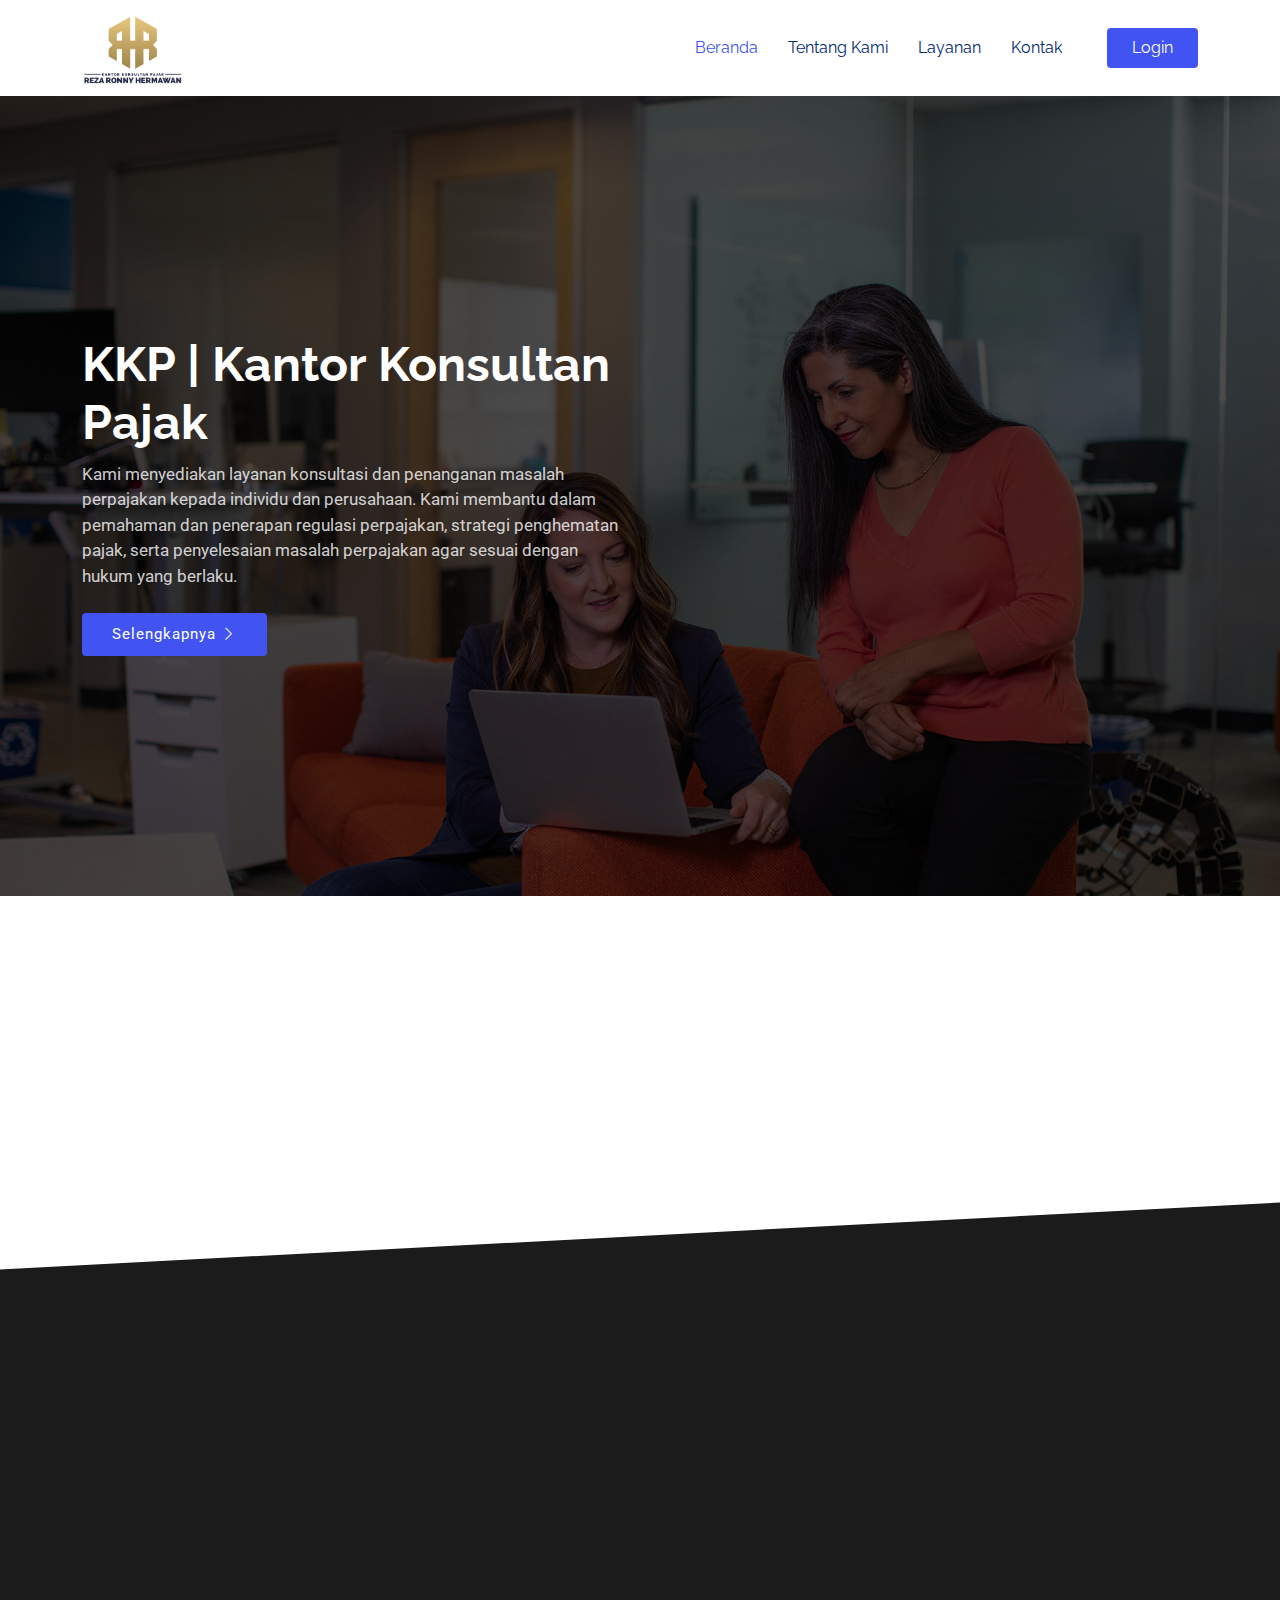
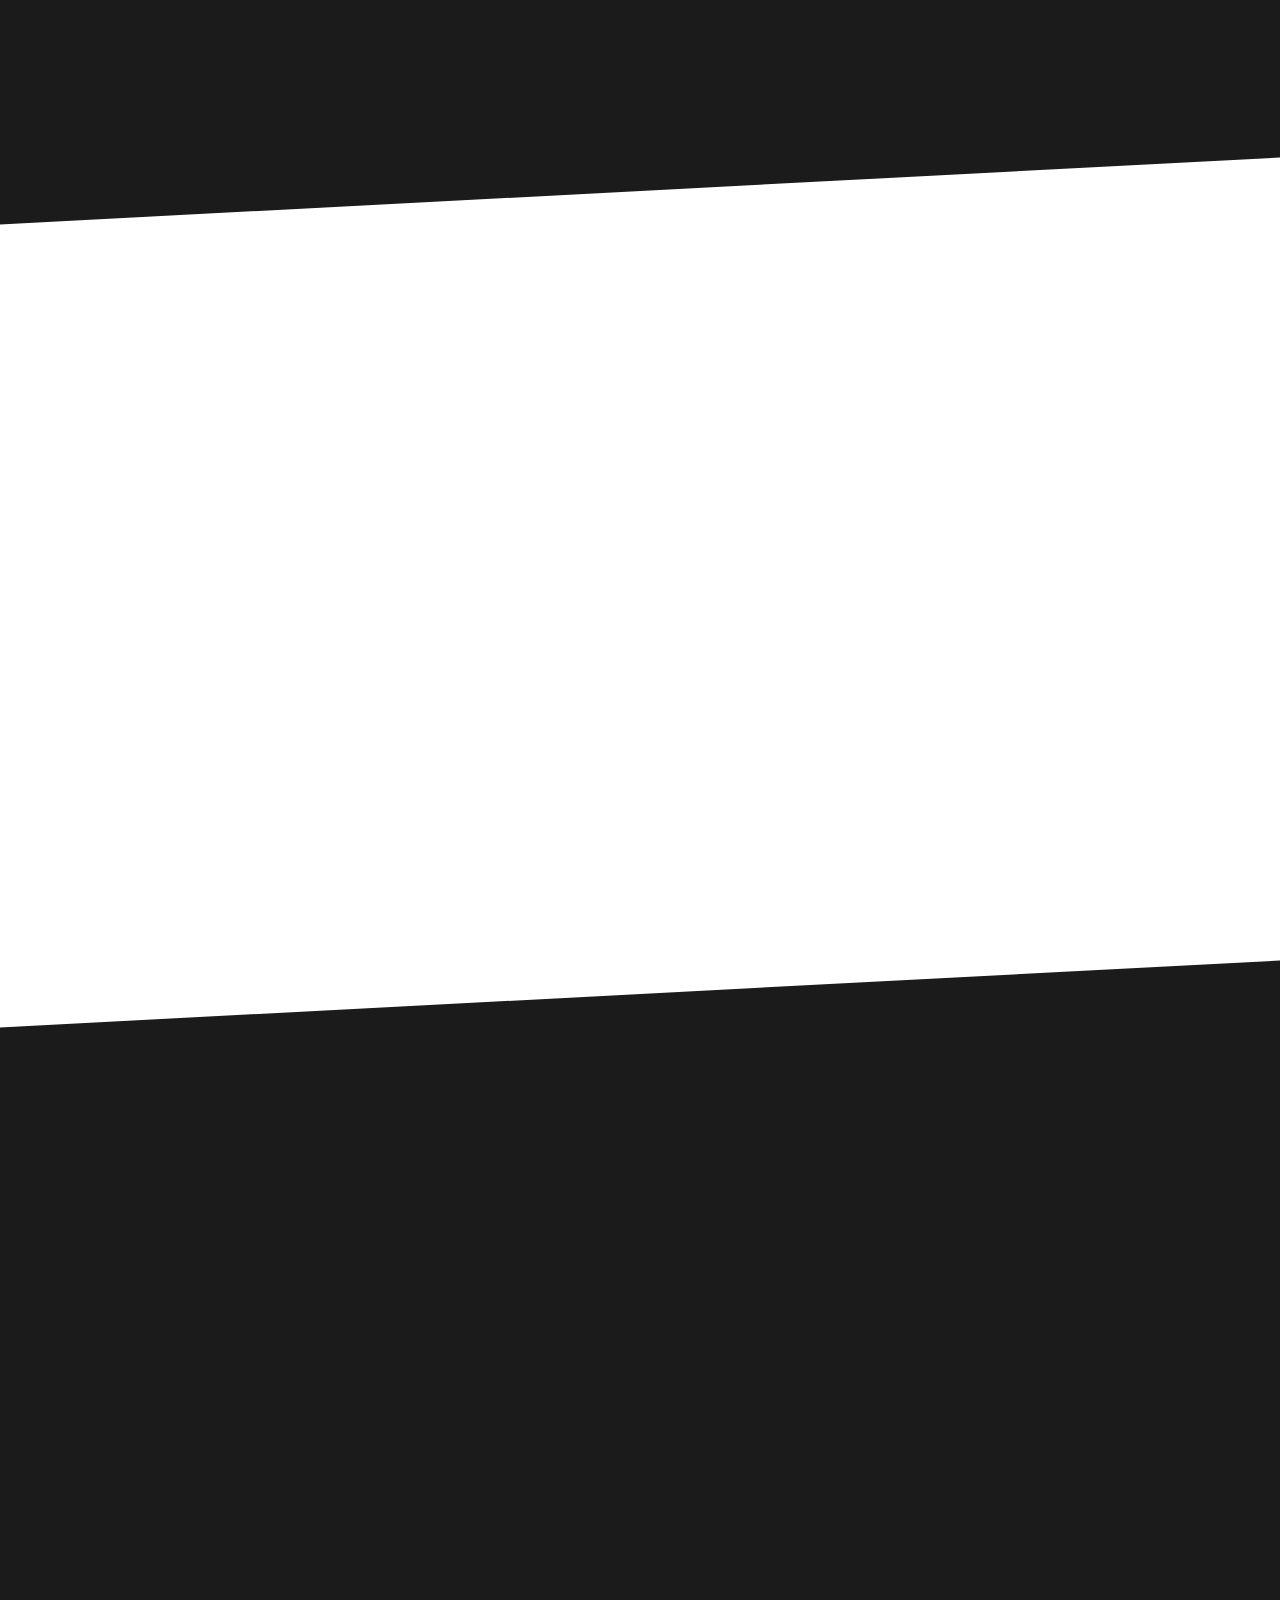
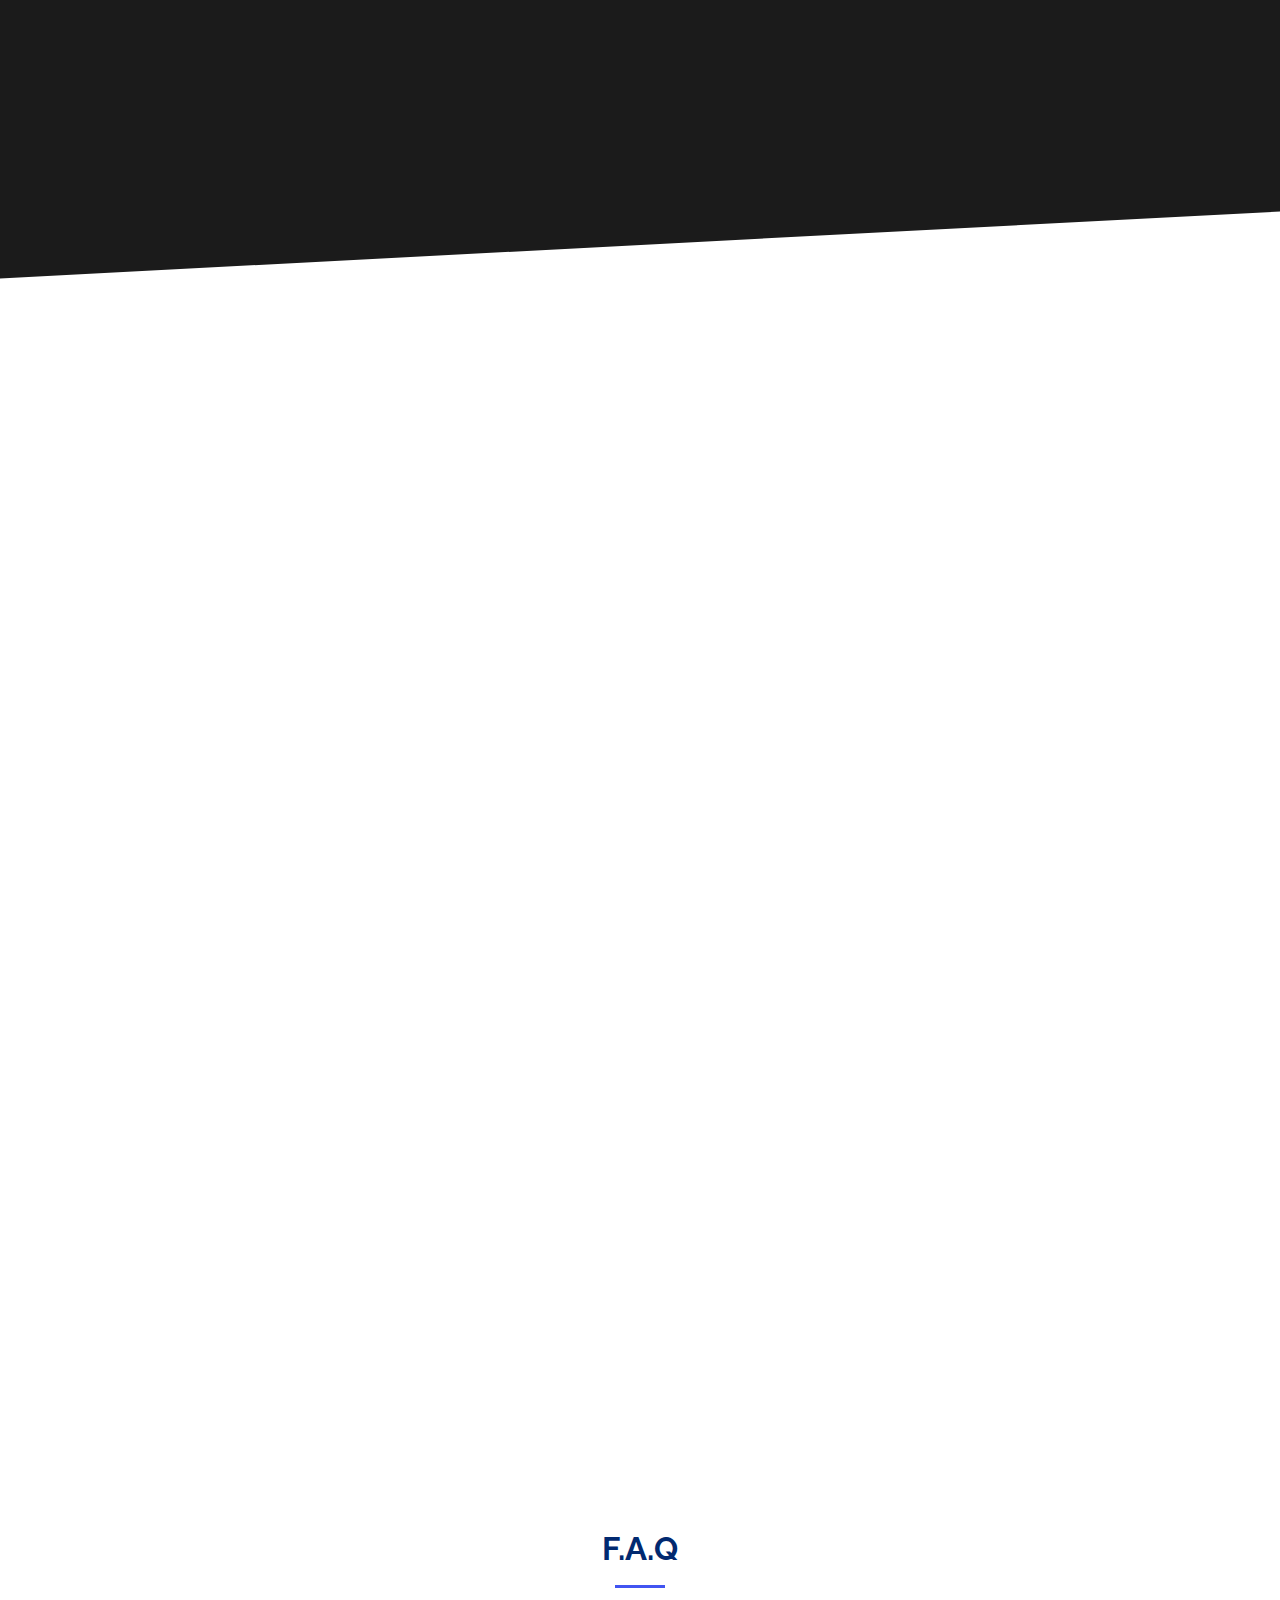
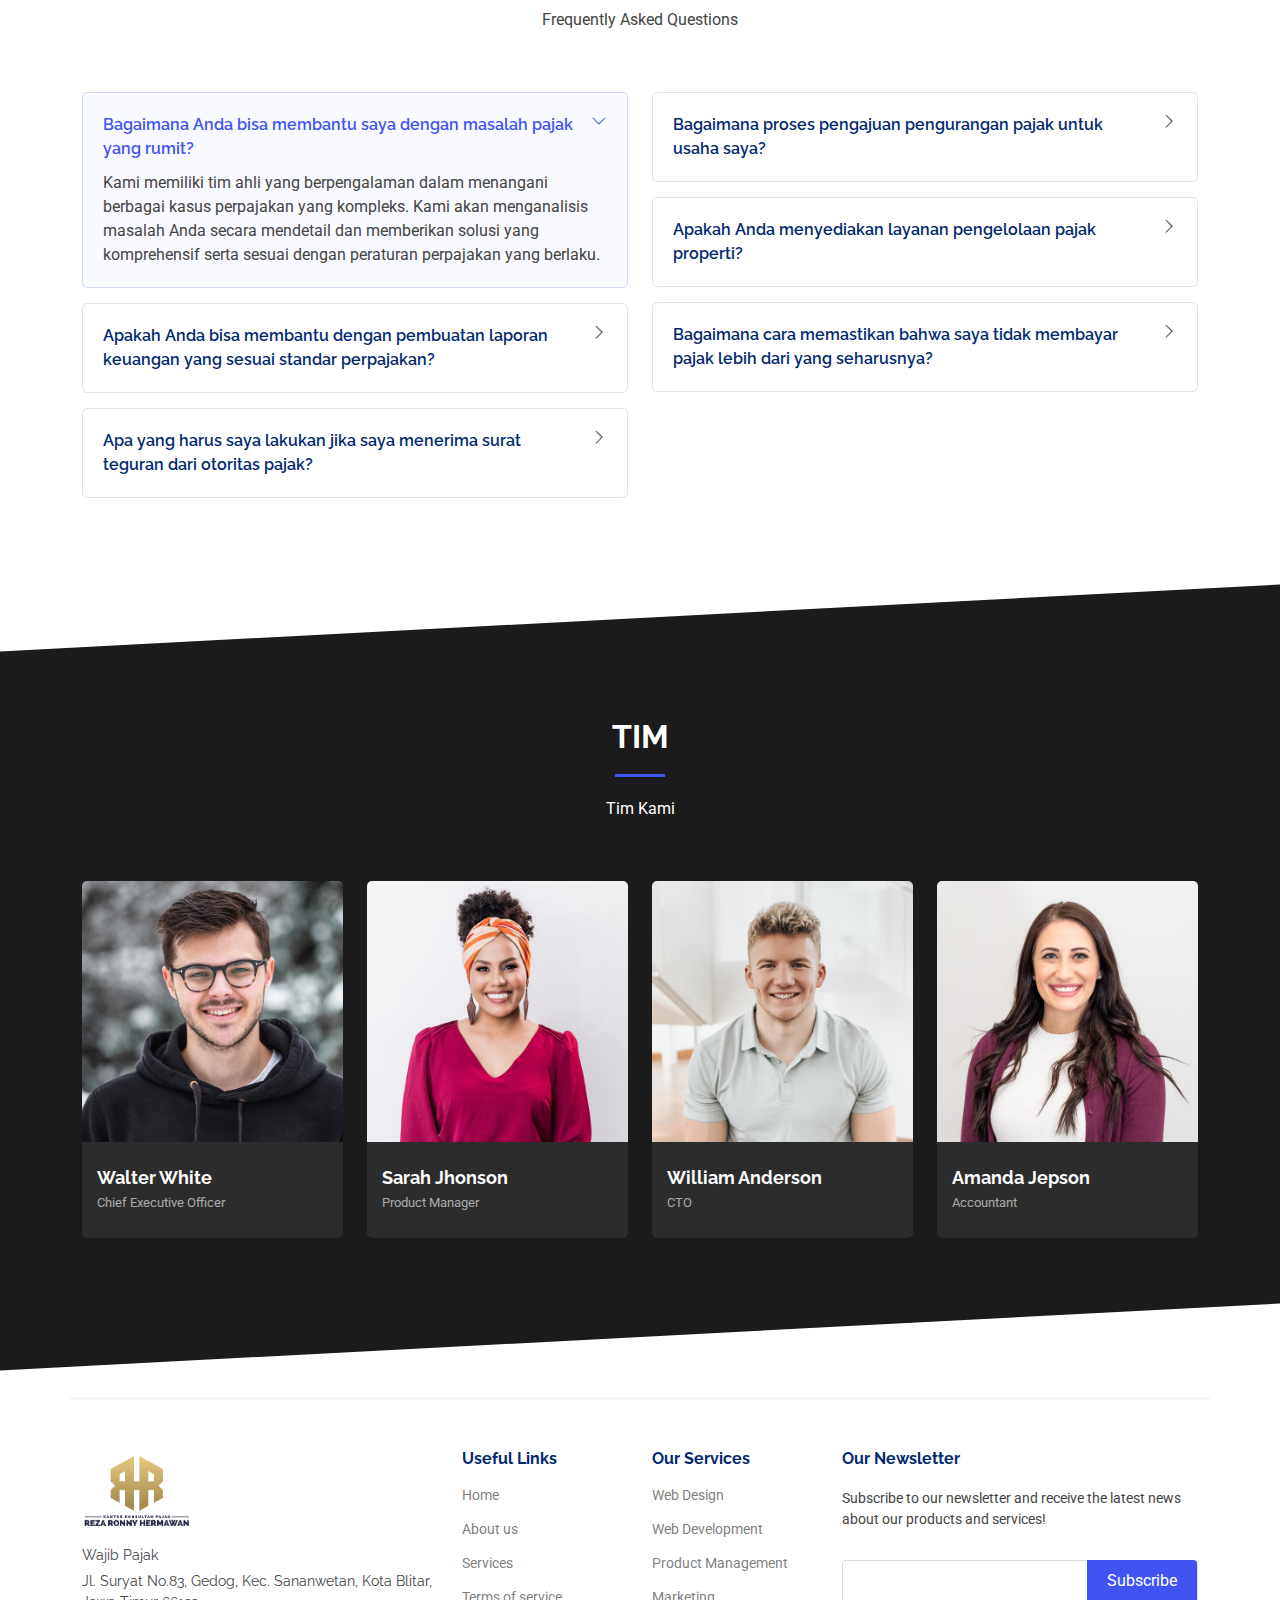
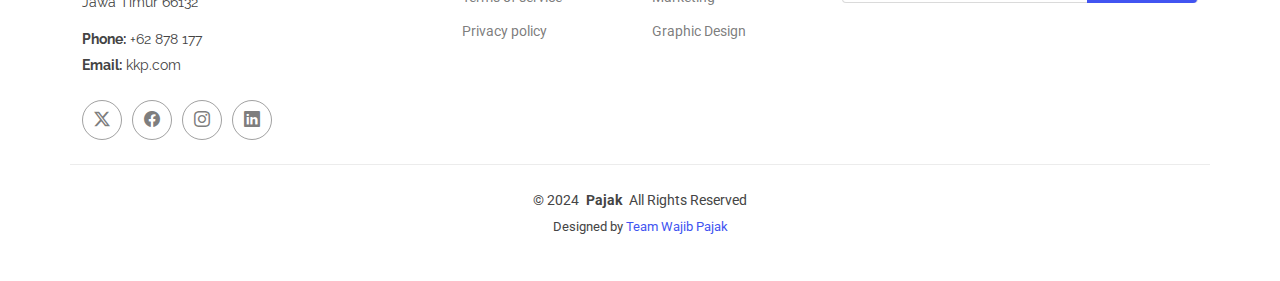
==== commit 0daf020c: "add more feature, responsive" ====
--- a/index.html
+++ b/index.html
@@ -60,12 +60,10 @@
           <li><a href="#team">Team</a></li> -->
           <!-- <li><a href="blog.html">Blog</a></li> -->
           <li><a href="contact.html">Kontak</a></li>
+          <a class="page-button btn-getstarted flex-md-shrink-0" href="http://143.198.82.53:3000/">Login</a>
         </ul>
         <i class="mobile-nav-toggle d-xl-none bi bi-list"></i>
       </nav>
-
-      <a class="btn-getstarted flex-md-shrink-0" href="http://143.198.82.53:3000/">Login</a>
-
     </div>
   </header>
 
@@ -85,7 +83,7 @@
               pemahaman dan penerapan regulasi perpajakan, strategi penghematan pajak, serta penyelesaian masalah
               perpajakan agar sesuai dengan hukum yang berlaku.</p>
             <div class="d-flex mt-4" data-aos="fade-up" data-aos-delay="300">
-              <a href="about.html" class="btn-get-started">Selengkapnya</a>
+              <a href="about.html" class="btn-get-started">Selengkapnya <i class="bi bi-chevron-right"></i></a>
               <!-- <a href="https://www.youtube.com/watch?v=LXb3EKWsInQ"
                 class="glightbox btn-watch-video d-flex align-items-center"><i class="bi bi-play-circle"></i><span>Watch
                   Video</span></a> -->
@@ -160,7 +158,7 @@
               yang berpengalaman, kami membantu Anda dalam perencanaan pajak, penyusunan laporan pajak, manajemen pajak
               internasional, penyelesaian sengketa pajak, edukasi pajak, dan manajemen pajak berkala. Percayakan
               kebutuhan pajak Anda kepada kami untuk hasil yang optimal. </p>
-            <a href="#" class="about-btn align-self-center align-self-xl-start"><span>Tentang Kami</span> <i
+            <a href="about.html" class="about-btn align-self-center align-self-xl-start">Tentang Kami <i
                 class="bi bi-chevron-right"></i></a>
           </div>
 
@@ -366,9 +364,9 @@
             <div class="service-item d-flex position-relative h-100">
               <i class="bi bi-briefcase icon flex-shrink-0"></i>
               <div>
-                <h4 class="title"><a href="#" class="stretched-link">Konsultasi Pajak</a></h4>
-                <p class="description">Memberikan saran dan panduan mengenai perpajakan, strategi penghematan pajak, dan
-                  perencanaan pajak.</p>
+                <h4 class="title"><a href="#" class="stretched-link">Individual Tax</a></h4>
+                <p class="description">Layanan pajak yang dikhususkan untuk klien personal, memastikan kepatuhan pajak
+                  seiring perubahan regulasi yang terus terjadi.</p>
               </div>
             </div>
           </div><!-- End Service Item -->
@@ -377,9 +375,9 @@
             <div class="service-item d-flex position-relative h-100">
               <i class="bi bi-card-checklist icon flex-shrink-0"></i>
               <div>
-                <h4 class="title"><a href="#" class="stretched-link">Penyusunan dan Pelaporan SPT</a></h4>
-                <p class="description">Membantu dalam penyusunan dan pelaporan Surat Pemberitahuan Tahunan (SPT) untuk
-                  pajak penghasilan individu dan perusahaan.</p>
+                <h4 class="title"><a href="#" class="stretched-link">Business Tax</a></h4>
+                <p class="description">Layanan pajak untuk bisnis UMKM, UKM & usaha menengah guna mencegah risiko
+                  penalty dan mengoptimalkan insentif pajak. </p>
               </div>
             </div>
           </div><!-- End Service Item -->
@@ -388,9 +386,9 @@
             <div class="service-item d-flex position-relative h-100">
               <i class="bi bi-bar-chart icon flex-shrink-0"></i>
               <div>
-                <h4 class="title"><a href="#" class="stretched-link">Perencanaan Pajak</a></h4>
-                <p class="description">Merancang strategi perpajakan untuk mengoptimalkan kewajiban pajak melalui
-                  insentif, pemotongan, dan kredit pajak.</p>
+                <h4 class="title"><a href="#" class="stretched-link">Accountant</a></h4>
+                <p class="description">Proses akuntansi perusahaan dibantu oleh staf profesional kami untuk memastikan
+                  arus keuangan berjalan dengan baik.</p>
               </div>
             </div>
           </div><!-- End Service Item -->
@@ -419,11 +417,11 @@
 
           <div class="col-md-6" data-aos="fade-up" data-aos-delay="600">
             <div class="service-item d-flex position-relative h-100">
-              <i class="bi bi-globe icon flex-shrink-0"></i>
+              <i class="bi bi-book icon flex-shrink-0"></i>
               <div>
-                <h4 class="title"><a href="#" class="stretched-link">Pengurusan Pajak Internasional</a></h4>
-                <p class="description">Mengelola kewajiban pajak lintas negara dan memastikan kepatuhan terhadap
-                  peraturan internasional.</p>
+                <h4 class="title"><a href="#" class="stretched-link">Tax Course</a></h4>
+                <p class="description">Belajar pajak dipandu oleh tutor bersertifikasi, dari mulai level basic hingga
+                  advance. Dilengkapi dengan materi pembelajaran.</p>
               </div>
             </div>
           </div><!-- End Service Item -->
@@ -597,11 +595,11 @@
                     mengurangi beban administrasi dan..</p><br>
                   <div class="meta d-flex align-items-center">
                     <div class="d-flex align-items-center">
-                      <i class="bi bi-person"></i> <span class="ps-2">Lisa Hunter</span>
+                      <i class="bi bi-person"></i> <span class="ps-2">Admin</span>
                     </div>
                     <span class="px-3 text-black-50">/</span>
                     <div class="d-flex align-items-center">
-                      <i class="bi bi-folder2"></i> <span class="ps-2">Economics</span>
+                      <i class="bi bi-folder2"></i> <span class="ps-2">Pajak</span>
                     </div>
                   </div>
                   <hr>
@@ -717,7 +715,7 @@
       <!-- Section Title -->
       <div class="container section-title">
         <h2>Tim</h2>
-        <p>Tim Kita</p>
+        <p>Tim Kami</p>
       </div><!-- End Section Title -->
 
       <div class="container">
@@ -801,88 +799,6 @@
       </div>
 
     </section><!-- /Team Section -->
-
-    <!-- Contact Section -->
-    <section id="contact" class="contact section">
-
-      <!-- Section Title -->
-      <div class="container section-title">
-        <h2>Kontak</h2>
-        <p>Kontak Kami</p>
-      </div><!-- End Section Title -->
-
-      <div class="container">
-
-        <div class="row gy-4">
-          <div class="col-lg-6">
-            <div class="row gy-4">
-
-              <div class="col-lg-12">
-                <div class="info-item d-flex flex-column justify-content-center align-items-center">
-                  <i class="bi bi-geo-alt"></i>
-                  <h3>Alamat</h3>
-                  <p>Jl. Suryat No.83, Gedog, Kec. Sananwetan, Kota Blitar, Jawa Timur 66132</p>
-                </div>
-              </div><!-- End Info Item -->
-
-              <div class="col-md-6">
-                <div class="info-item d-flex flex-column justify-content-center align-items-center">
-                  <i class="bi bi-telephone"></i>
-                  <h3>Telepon</h3>
-                  <p>+62 878 177</p>
-                </div>
-              </div><!-- End Info Item -->
-
-              <div class="col-md-6">
-                <div class="info-item d-flex flex-column justify-content-center align-items-center">
-                  <i class="bi bi-envelope"></i>
-                  <h3>Email</h3>
-                  <p>kkp.com</p>
-                </div>
-              </div><!-- End Info Item -->
-
-            </div>
-          </div>
-
-          <div class="col-lg-6">
-            <form action="forms/contact.php" method="post" class="php-email-form">
-              <div class="row gy-4">
-
-                <div class="col-md-6">
-                  <input type="text" name="name" class="form-control" placeholder="Your Name" required="">
-                </div>
-
-                <div class="col-md-6">
-                  <input type="email" class="form-control" name="email" placeholder="Your Email" required="">
-                </div>
-
-                <div class="col-md-12">
-                  <input type="text" class="form-control" name="subject" placeholder="Subject" required="">
-                </div>
-
-                <div class="col-md-12">
-                  <textarea class="form-control" name="message" rows="4" placeholder="Message" required=""></textarea>
-                </div>
-
-                <div class="col-md-12 text-center">
-                  <div class="loading">Loading</div>
-                  <div class="error-message"></div>
-                  <div class="sent-message">Your message has been sent. Thank you!</div>
-
-                  <button type="submit">Send Message</button>
-                </div>
-
-              </div>
-            </form>
-          </div><!-- End Contact Form -->
-
-        </div>
-
-      </div>
-
-    </section><!-- /Contact Section -->
-
-
 
   </main>
 
@@ -947,12 +863,13 @@
     </div>
 
     <div class="container copyright text-center mt-4">
-      <p>© <span>2023</span> <strong class="px-1 sitename">Pajak</strong> <span>All Rights Reserved</span></p>
+      <p>© <span>2024</span> <strong class="px-1 sitename">Pajak</strong> <span>All Rights Reserved</span></p>
       <div class="credits">
         <!-- All the links in the footer should remain intact. -->
         <!-- You can delete the links only if you've purchased the pro version. -->
         <!-- Licensing information: https://bootstrapmade.com/license/ -->
         <!-- Purchase the pro version with working PHP/AJAX contact form: [buy-url] -->
+        Designed by <a href="#">Team Wajib Pajak</a>
       </div>
     </div>
 
--- a/assets/css/main.css
+++ b/assets/css/main.css
@@ -286,6 +286,14 @@
     box-shadow: 0px 0px 30px color-mix(in srgb, var(--default-color), transparent 90%);
   }
 
+  .navmenu .page-button {
+    font-size: 17px;
+    margin-left: 20px;
+    margin-top: 10px;
+    width: 21%;
+    text-align: center;
+  }
+
   .navmenu a,
   .navmenu a:focus {
     color: var(--nav-dropdown-color);
@@ -910,14 +918,16 @@
 .about .content .about-btn {
   padding: 8px 30px 9px 30px;
   color: var(--default-color);
-  border-radius: 50px;
-  transition: 0.3s;
-  text-transform: uppercase;
-  font-weight: 600;
-  font-size: 13px;
+  /* border-radius: 50px; */
+  transition: 0.3s;
+  /* text-transform: uppercase; */
+  /* font-weight: 600; */
+  font-size: 15px;
   display: inline-flex;
   align-items: center;
   border: 2px solid var(--accent-color);
+  background: var(--accent-color);
+
 }
 
 .about .content .about-btn i {
@@ -956,8 +966,12 @@
 .about .icon-box:hover h4 a {
   color: var(--accent-color);
 }
-
-/*--------------------------------------------------------------
+@media (max-width: 768px) {
+  .icon-box {
+    text-align: center;
+  }
+}
+/*-------------------------------------------------------------- 
 # Stats Section
 --------------------------------------------------------------*/
 .stats i {
@@ -2800,7 +2814,7 @@
   gap: 50px;
 }
 #card-info .card {
-  background-color: #007bff;
+  background: #212529;
   color: white;
   padding: 20px;
   border-radius: 8px;
@@ -2868,7 +2882,7 @@
   }
   #card-info .card {
       max-width: 100%;
-      margin-bottom: 20px;
+      margin-bottom: 10px;
   }
 }
 
@@ -2898,4 +2912,49 @@
       width: 100% !important;
       flex: 0 0 auto;
   }
+}
+
+@media (max-width: 768px) {
+  /* .footer-contact {
+      text-align: center;
+  }
+
+  .footer-about {
+      text-align: center;
+  } */
+
+  /* .footer-logo {
+      margin: 0 auto;
+  } */
+
+  /* .social-links {
+      justify-content: center;
+  } */
+}
+.info-item {
+  text-align: center;
+  padding: 20px;
+  background: #fff;
+  border-radius: 10px;
+  box-shadow: 0 0 10px rgba(0, 0, 0, 0.1);
+}
+.contact-form {
+  padding: 30px;
+  background: #fff;
+  border-radius: 10px;
+  box-shadow: 0 0 10px rgba(0, 0, 0, 0.1);
+}
+.contact-form .form-control {
+  border-radius: 5px;
+  margin-bottom: 20px;
+}
+.contact-form .btn-submit {
+  background-color: #4a63ef;
+  color: #fff;
+  /* border-radius: 25px; */
+  padding: 10px 30px;
+  border: none;
+}
+.contact-form .btn-submit:hover {
+  background-color: #3949ab;
 }--- a/assets/css/responsive.css
+++ b/assets/css/responsive.css
@@ -57,4 +57,40 @@
       max-width: 150px;
     }
   }
-   */+   */
+/* 
+@media (max-width: 768px) {
+    .footer-contact {
+        text-align: center;
+    }
+
+    .footer-about {
+        text-align: center;
+    }
+
+    .footer-logo {
+        margin: 0 auto;
+    }
+
+    .social-links {
+        justify-content: center;
+    } */
+    /* .navmenu a .page-button {
+        padding: 12px 0px;
+        font-size: 13px;
+        margin-left: 20px;
+        margin-top: 10px;
+        width: 30%;
+      }
+} */
+
+/* Responsif untuk iPad Mini dan iPad Air */
+@media only screen and (min-width: 601px) and (max-width: 1024px) {
+    .navmenu .page-button {
+      font-size: 17px;
+      margin-left: 20px;
+      margin-top: 10px;
+      width: 11%;
+      text-align: center;
+    }
+  }